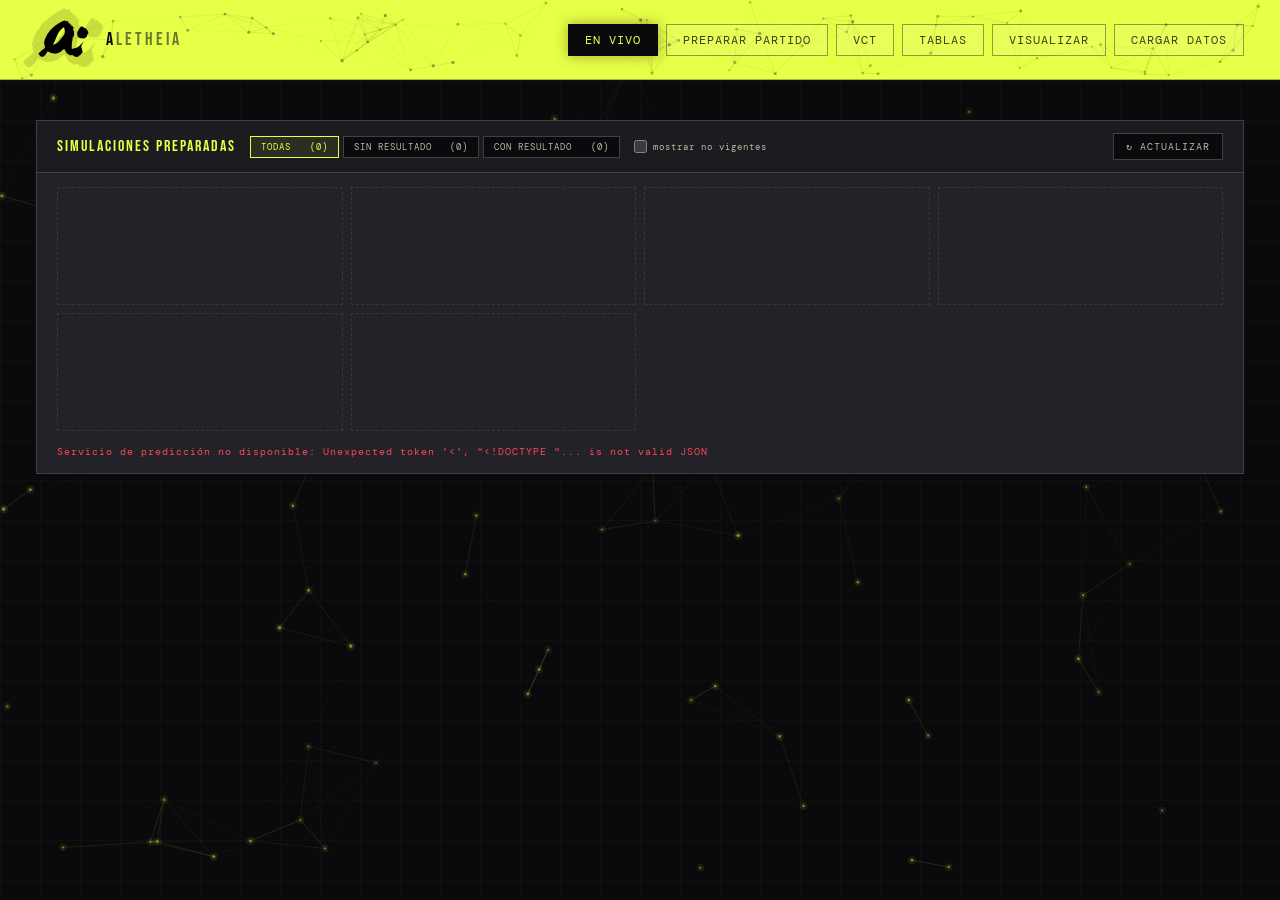
==== aletheia/index.html @ cfadaff1 "fix(ui): inversion de logos negros conserva tonos y watermark coherente - invert(1) hue-rotate(180de" ====
<!DOCTYPE html>
<html lang="es">

<head>
    <meta charset="UTF-8" />
    <meta name="viewport" content="width=device-width, initial-scale=1.0" />
    <title>ALETHEIA — En Vivo</title>
    <link rel="icon" type="image/svg+xml" href="../comun/ALETHEIA_ico.svg" />
    <link rel="preconnect" href="https://fonts.googleapis.com" />
    <link rel="preconnect" href="https://fonts.gstatic.com" crossorigin />
    <!-- Fuentes sin bloquear el render: se precargan y se aplican de forma
         asíncrona (media=print + onload). Hay fallback <noscript>. -->
    <link rel="preload" as="style"
        href="https://fonts.googleapis.com/css2?family=Bebas+Neue&family=DM+Mono:wght@300;400;500&display=swap" />
    <link rel="stylesheet" media="print" onload="this.media='all'"
        href="https://fonts.googleapis.com/css2?family=Bebas+Neue&family=DM+Mono:wght@300;400;500&display=swap" />
    <noscript>
        <link rel="stylesheet"
            href="https://fonts.googleapis.com/css2?family=Bebas+Neue&family=DM+Mono:wght@300;400;500&display=swap" />
    </noscript>
    <link rel="stylesheet" href="../comun/theme.min.css?v=00289f60" />
    <link rel="stylesheet" href="../header/header.min.css?v=85b76780" />
    <link rel="stylesheet" href="../comun/vct.min.css?v=fcfd86c5" />
    <link rel="stylesheet" href="style.min.css?v=c6a1589b" />
</head>

<body>
    <div class="bg-grid"></div>
    <div class="scanlines"></div>

    <div id="aeHeaderMount"></div>

    <main>

        <!-- ── LISTA DE SIMULACIONES PREPARADAS ── -->
        <section class="sim-browser">
            <div class="lb-head">
                <div class="lb-title">SIMULACIONES PREPARADAS</div>
                <div class="sim-filter" id="simFilter" role="group" aria-label="Filtrar por resultado real">
                    <button class="sim-filter-btn active" data-filtro="todas" data-label="TODAS"
                        title="Todas las simulaciones preparadas">TODAS <span class="sim-filter-count">(0)</span></button>
                    <button class="sim-filter-btn" data-filtro="pendiente" data-label="SIN RESULTADO"
                        title="Partidos que todavía no tienen resultado real en la DB">SIN RESULTADO <span class="sim-filter-count">(0)</span></button>
                    <button class="sim-filter-btn" data-filtro="resultado" data-label="CON RESULTADO"
                        title="Partidos ya jugados: se pueden revisar en COMPARACIÓN">CON RESULTADO <span class="sim-filter-count">(0)</span></button>
                </div>
                <label class="lb-stale-toggle">
                    <input type="checkbox" id="chkShowStale" /> mostrar no vigentes
                </label>
                <div class="mb-spacer"></div>
                <button class="btn-refresh" id="btnRefreshSims">↻ ACTUALIZAR</button>
            </div>
            <!-- Skeleton: reserva la altura de la lista antes del fetch (CLS). -->
            <div class="sim-list" id="simList" aria-busy="true">
                <div class="sim-item sim-skeleton"></div>
                <div class="sim-item sim-skeleton"></div>
                <div class="sim-item sim-skeleton"></div>
                <div class="sim-item sim-skeleton"></div>
                <div class="sim-item sim-skeleton"></div>
                <div class="sim-item sim-skeleton"></div>
            </div>
            <div class="live-status" id="simListStatus">Cargando simulaciones...</div>
        </section>

        <!-- ── DETALLE EN VIVO ── -->
        <section class="live-section" id="liveSection" style="display:none">
            <div class="sel-sim-head" id="selSimHead"></div>

            <div class="live-tabs">
                <button class="live-tab active" data-tab="mapa">MAPA / SERIE</button>
                <button class="live-tab" data-tab="comparacion">COMPARACIÓN</button>
            </div>

            <!-- Tab: mapa / serie (lee de la caché, sin simular) -->
            <div class="live-panel" id="panelMapa">
                <div class="mb-header">
                    <div class="mb-title-wrap">
                        <span class="mb-title">ARMAR SERIE</span>
                        <div class="fmt-btns" id="fmtBtns">
                            <button class="fmt-btn" data-fmt="1">BO1</button>
                            <button class="fmt-btn active" data-fmt="3">BO3</button>
                            <button class="fmt-btn" data-fmt="5">BO5</button>
                        </div>
                        <span class="mb-format" id="mbFormat">—</span>
                    </div>
                    <div class="mb-hint">
                        Elige el formato y toca los mapas para llenar los slots en orden. El último es el
                        <strong>DECIDER</strong>. El bando se elige por mapa. Luego pulsa
                        <strong>ARMAR SERIE</strong> y haz clic en cada mapa/slot para ver su análisis.
                        <br><strong>ESC</strong> = predicción por mapa/lado (la que se sirve; puede variar por mapa y lado) ·
                        <strong>MOTOR</strong> = P del motor Glicko (una sola por enfrentamiento, plana; decide la serie) ·
                        <strong>hist</strong> = análisis histórico del mapa.
                    </div>
                </div>
                <div class="map-quick-picker live-map-picker" id="liveMapPicker"></div>
                <div class="map-slots" id="serieSlots"></div>
                <div class="serie-actions">
                    <button class="btn-armar" id="btnArmarSerie">ARMAR SERIE</button>
                    <button class="btn-nav" id="btnDescargarAnalisis">DESCARGAR ANÁLISIS (.md)</button>
                    <span class="live-hint" id="serieNote"></span>
                </div>
                <div class="serie-layout">
                    <div class="serie-col serie-col-mapa">
                        <div class="live-controls">
                            <div class="live-ctl">
                                <span class="live-ctl-label">BANDO INICIAL <span id="liveTeamALabel"
                                        class="pm-team-a-label"></span></span>
                                <div class="live-side-toggle">
                                    <button class="qi-side-btn qi-atk-active" id="liveSideAtk">⚔ ATK</button>
                                    <button class="qi-side-btn" id="liveSideDef">🛡 DEF</button>
                                </div>
                            </div>
                            <div class="live-ctl">
                                <span class="live-ctl-label">MAPA (ANÁLISIS)</span>
                                <span class="live-hint">Haz clic en un mapa o en un slot</span>
                            </div>
                        </div>
                        <div class="live-detail-title" id="liveDetailTitle"></div>
                        <div class="live-cards" id="liveCards"></div>
                        <div class="scoreboard-block" id="liveScoreboard"></div>
                        <div class="economia-block" id="liveEconomia"></div>
                        <div class="live-status" id="liveStatus"></div>
                    </div>
                    <div class="serie-col serie-col-serie">
                        <div class="series-banner" id="seriesBanner"></div>
                    </div>
                </div>
            </div>

            <!-- Tab: comparación (predicho vs. real) -->
            <div class="live-panel" id="panelComparacion" style="display:none">
                <div class="cmp-serie-wrap" id="cmpSerie"></div>
                <div class="cmp-summary" id="cmpSummary"></div>
                <div class="cmp-table-wrap" id="cmpTableWrap"></div>
                <div class="live-status" id="cmpStatus"></div>
                <div class="scorecard-wrap" id="scorecardWrap"></div>
                <div class="cmp-tools">
                    <button class="btn-nav" id="btnScorecardAgregado">SCORECARD AGREGADO</button>
                    <button class="btn-nav" id="btnExportDataset">EXPORTAR DATASET</button>
                    <span class="live-hint" id="cmpToolsStatus"></span>
                </div>
                <div class="scorecard-wrap" id="scorecardAgregadoWrap"></div>
            </div>
        </section>

    </main>

    <script src="../header/header.min.js?v=91585dc7"></script>
    <script src="../header/header-nodes.min.js?v=f9bae8c1"></script>
    <script src="../comun/vct.min.js?v=9605d5c0"></script>
    <script src="script.min.js?v=d98bb249"></script>
</body>

</html>
---- comun/theme.min.css ----
:root{--bg:#0A0A0C;--panel:#222228;--panel-v:#1C2412;--g1:#4C5C2D;--g2:#788428;--g3:#B0C138;--accent:#E8FF47;--txt-2:#B8BCA8;--txt:#D4D4D8;--txt-1:#F4F2E6;--ok:var(--g3);--warn:var(--mid);--mid:#FB923C;--bad:#FF4757;--info:var(--txt-2);--agent:var(--txt-2);--surface:var(--panel);--surface2:color-mix(in srgb,var(--panel) 72%,var(--bg));--surface3:color-mix(in srgb,var(--panel) 60%,var(--bg));--panel-hover:color-mix(in srgb,var(--panel) 85%,var(--txt-2));--text:var(--txt);--text-dim:var(--txt-2);--dim:var(--txt-2);--title:var(--txt-1);--green:var(--ok);--orange:var(--mid);--red:var(--bad);--blue:var(--info);--purple:var(--agent);--accent2:var(--bad);--border:color-mix(in srgb,var(--panel) 80%,var(--txt-2));--border-soft:color-mix(in srgb,var(--panel) 90%,var(--txt-2));--border-strong:color-mix(in srgb,var(--panel) 55%,var(--txt-2));--card-grad:linear-gradient(180deg,var(--panel) 0%,color-mix(in srgb,var(--panel) 78%,var(--bg)) 100%);--hero-grad:linear-gradient(135deg,color-mix(in srgb,var(--panel) 86%,var(--bg)) 0%,var(--panel) 55%,var(--bg) 100%);--glow-accent:0 0 24px color-mix(in srgb,var(--accent) 18%,transparent);--shadow-card:0 10px 30px color-mix(in srgb,var(--bg) 55%,transparent);--mono:'DM Mono',monospace;--display:'Bebas Neue',sans-serif;--ae-header-h:80px;color-scheme:dark}.ae-nodes-bg{position:fixed;inset:0;z-index:0;display:block;width:100%;height:100%;pointer-events:none;opacity:.9;contain:strict;will-change:transform}html{scroll-behavior:smooth;background:var(--bg)}body{background:var(--bg);color:var(--txt)}main{position:relative;z-index:1}h1,h2,h3,h4,h5,h6{color:var(--txt-1)}a{color:var(--info)}::selection{background:color-mix(in srgb,var(--accent) 30%,transparent);color:var(--txt-1)}*{scrollbar-width:thin;scrollbar-color:var(--border) var(--bg)}*::-webkit-scrollbar{width:8px;height:8px}*::-webkit-scrollbar-track{background:var(--bg)}*::-webkit-scrollbar-thumb{background:var(--border);border:2px solid var(--bg);border-radius:8px}*::-webkit-scrollbar-thumb:hover{background:color-mix(in srgb,var(--panel) 55%,var(--txt-2))}:focus-visible{outline:2px solid var(--accent);outline-offset:2px}button:disabled,input:disabled,select:disabled,textarea:disabled,.btn-disabled{opacity:.45;cursor:not-allowed;filter:saturate(.5)}@media (prefers-reduced-motion:reduce){*,*::before,*::after{animation-duration:.01ms !important;animation-iteration-count:1 !important;transition-duration:.01ms !important;scroll-behavior:auto !important}}
---- header/header.min.css ----
.ae-header{position:sticky;top:0;z-index:100;display:flex;align-items:center;justify-content:space-between;gap:16px;padding:0 36px;height:var(--ae-header-h);overflow:hidden;isolation:isolate;border-bottom:1px solid color-mix(in srgb,var(--bg) 30%,transparent);background:var(--accent);color:var(--bg);font-family:var(--mono)}.ae-nodes{position:absolute;inset:0;z-index:0;display:block;width:100%;height:100%;pointer-events:none}.ae-header > *:not(.ae-nodes){position:relative;z-index:1}.ae-logo{display:inline-flex;align-items:center;gap:14px;font-family:var(--display);font-size:18px;letter-spacing:3px;color:var(--g1);text-decoration:none;white-space:nowrap;transition:color .2s,opacity .2s}.ae-logo:hover{color:var(--bg)}.ae-logo-mark{position:relative;display:inline-flex;align-items:center;justify-content:center;width:56px;height:56px;flex-shrink:0}.ae-logo-ghost{position:absolute;width:90px;height:90px;object-fit:contain;pointer-events:none;z-index:0;opacity:.13}.ae-logo-img{position:relative;z-index:1;width:56px;height:56px;object-fit:contain;filter:brightness(0);transition:filter .2s,transform .2s}.ae-logo:hover .ae-logo-img{filter:brightness(0) drop-shadow(0 0 10px color-mix(in srgb,var(--bg) 40%,transparent));transform:translateY(-1px) scale(1.04)}.ae-logo-word{color:color-mix(in srgb,var(--g1) 82%,var(--accent))}.ae-logo:hover .ae-logo-word{color:var(--bg)}.ae-logo-a{color:var(--bg)}.ae-logo:hover .ae-logo-a{color:var(--bg)}.ae-nav{display:flex;align-items:center;gap:8px;flex-wrap:wrap;justify-content:flex-end}.ae-btn{padding:7px 16px;border:1px solid color-mix(in srgb,var(--bg) 40%,transparent);color:color-mix(in srgb,var(--bg) 78%,transparent);background:color-mix(in srgb,var(--txt-1) 10%,transparent);text-decoration:none;font-family:inherit;font-size:12px;letter-spacing:1px;cursor:pointer;transition:border-color .2s,color .2s,background .2s,box-shadow .2s;white-space:nowrap}.ae-btn:hover{border-color:var(--bg);color:var(--bg);background:color-mix(in srgb,var(--txt-1) 35%,transparent)}.ae-btn:focus-visible{outline:2px solid var(--bg);outline-offset:2px}.ae-btn:active{transform:translateY(1px)}.ae-btn.active{border-color:var(--bg);color:var(--accent);background:var(--bg);box-shadow:0 0 14px color-mix(in srgb,var(--bg) 35%,transparent)}.ae-page-title{position:relative;z-index:2;text-align:center;font-family:var(--display);font-size:18px;letter-spacing:4px;color:var(--txt-2);padding:10px 16px;border-bottom:1px solid var(--border);background:color-mix(in srgb,var(--bg) 97%,transparent);transition:color .3s}.ae-page-title.active{color:var(--accent)}@media (max-width:1180px) and (min-width:821px){.ae-header{gap:10px;padding:0 20px}.ae-nav{gap:5px}.ae-btn{padding:5px 9px;font-size:10px;letter-spacing:.5px}}@media (max-width:820px){.ae-header{height:auto;min-height:var(--ae-header-h);flex-direction:column;align-items:flex-start;padding:12px 20px}.ae-logo-mark{width:44px;height:44px}.ae-logo-img{width:44px;height:44px}.ae-logo-ghost{width:84px;height:84px}.ae-nav{justify-content:flex-start}}
---- comun/vct.min.css ----
*,*::before,*::after{box-sizing:border-box;margin:0;padding:0}html{scroll-behavior:smooth}body{background:var(--bg);color:var(--text);font-family:var(--mono);font-size:12px;min-height:100vh;overflow-x:hidden}.v-bg{position:fixed;inset:0;z-index:0;pointer-events:none;background-image:radial-gradient(900px 340px at 50% -120px,color-mix(in srgb,var(--accent) 5%,transparent),transparent 70%),linear-gradient(color-mix(in srgb,var(--accent) 1.8%,transparent) 1px,transparent 1px),linear-gradient(90deg,color-mix(in srgb,var(--accent) 1.8%,transparent) 1px,transparent 1px);background-size:auto,40px 40px,40px 40px}.vct-tabs{position:sticky;top:var(--ae-header-h);z-index:90;display:flex;gap:2px;padding:0 32px;border-bottom:1px solid var(--border);background:color-mix(in srgb,var(--bg) 97%,transparent);backdrop-filter:blur(10px);overflow-x:auto;box-shadow:0 10px 30px color-mix(in srgb,var(--bg) 35%,transparent)}.vct-tabs a{padding:11px 18px;color:var(--dim);text-decoration:none;font-size:11px;letter-spacing:2px;border-bottom:2px solid transparent;white-space:nowrap;transition:all .2s}.vct-tabs a:hover{color:var(--text)}.vct-tabs a.active{color:var(--accent);border-bottom-color:var(--accent);text-shadow:var(--glow-accent)}main.v-main{position:relative;z-index:1;max-width:1360px;margin:0 auto;padding:30px 32px 90px}main.v-main.wide{max-width:1500px}.v-title{display:flex;align-items:baseline;gap:14px;flex-wrap:wrap;margin-bottom:20px;position:relative;padding-left:16px}.v-title::before{content:'';position:absolute;left:0;top:4px;bottom:4px;width:3px;background:var(--accent);box-shadow:var(--glow-accent)}.v-title h1{font-family:var(--display);font-size:36px;letter-spacing:4px;font-weight:400;line-height:1}.v-title .v-count{color:var(--dim);font-size:12px;letter-spacing:1px}.v-sub{font-size:10px;letter-spacing:2px;color:var(--dim);text-transform:uppercase;margin-bottom:8px}.v-sep{height:1px;background:var(--border);margin:26px 0 18px}.v-controls{display:flex;gap:8px;flex-wrap:wrap;align-items:center;margin-bottom:18px}.v-input,.v-select{padding:9px 13px;background:var(--card-grad);border:1px solid var(--border);color:var(--text);font-family:var(--mono);font-size:12px;outline:none;transition:border .2s,box-shadow .2s;max-width:280px}.v-select{cursor:pointer}.v-input:focus,.v-select:focus{border-color:color-mix(in srgb,var(--accent) 45%,transparent);box-shadow:0 0 0 3px color-mix(in srgb,var(--accent) 6%,transparent)}.v-input::placeholder{color:var(--dim)}.v-btn{display:inline-block;padding:8px 15px;background:var(--card-grad);border:1px solid var(--border);color:var(--dim);font-family:var(--mono);font-size:11px;letter-spacing:1px;cursor:pointer;text-decoration:none;transition:all .2s;white-space:nowrap}.v-btn:hover{border-color:color-mix(in srgb,var(--accent) 45%,transparent);color:var(--accent);box-shadow:0 0 0 3px color-mix(in srgb,var(--accent) 5%,transparent)}.v-btn.active{border-color:color-mix(in srgb,var(--accent) 50%,transparent);color:var(--accent);background:linear-gradient(180deg,color-mix(in srgb,var(--accent) 10%,transparent),color-mix(in srgb,var(--accent) 3%,transparent))}.v-btn.small{padding:5px 11px;font-size:10px}.v-spacer{flex:1}.v-panel{background:var(--card-grad);border:1px solid var(--border);padding:20px 22px;box-shadow:inset 0 1px 0 color-mix(in srgb,var(--txt-1) 3%,transparent)}.v-panel + .v-panel{margin-top:3px}.v-panel-title{font-family:var(--display);font-size:21px;letter-spacing:3px;color:var(--txt-1);margin-bottom:14px;display:flex;align-items:center;gap:10px;flex-wrap:wrap}.v-panel-title::before{content:'';width:3px;height:15px;background:var(--accent);box-shadow:var(--glow-accent);flex-shrink:0}.v-panel-title .v-hint{font-family:var(--mono);font-size:10px;letter-spacing:1px;color:var(--dim)}.v-day{display:flex;align-items:baseline;gap:12px;padding:16px 4px 9px 14px;border-bottom:1px solid var(--border);position:relative}.v-day::before{content:'';position:absolute;left:0;top:18px;bottom:10px;width:3px;background:var(--border)}.v-day.today::before{background:var(--accent);box-shadow:var(--glow-accent)}.v-day b{font-family:var(--display);font-size:21px;letter-spacing:3px;font-weight:400;color:var(--txt-1)}.v-day.today b{color:var(--accent)}.v-day span{color:var(--dim);font-size:11px;letter-spacing:1px}.v-match{display:grid;grid-template-columns:92px minmax(0,1fr) 122px 270px;gap:16px;align-items:center;padding:12px 16px;border-bottom:1px solid var(--border-soft);background:var(--panel);background:linear-gradient(90deg,color-mix(in srgb,var(--c,var(--panel)) 16%,var(--panel)) 0%,var(--panel) 48%,var(--panel) 52%,color-mix(in srgb,var(--c2,var(--panel)) 16%,var(--panel)) 100%);cursor:pointer;transition:background .15s,box-shadow .15s;position:relative}.v-match::before{content:'';position:absolute;left:0;top:0;bottom:0;width:2px;background:transparent;transition:background .15s,box-shadow .15s}.v-match:hover{background:linear-gradient(90deg,color-mix(in srgb,var(--c,var(--panel-hover)) 26%,var(--panel-hover)) 0%,var(--panel-hover) 48%,var(--panel-hover) 52%,color-mix(in srgb,var(--c2,var(--panel-hover)) 26%,var(--panel-hover)) 100%)}.v-match:hover::before{background:var(--accent);box-shadow:var(--glow-accent)}.v-match.alt{background:var(--bg)}.v-match.no-link{cursor:default}.v-match-when{display:flex;flex-direction:column;gap:2px;color:var(--dim);font-size:10px;letter-spacing:1px}.v-match-when b{color:var(--text);font-size:12px;font-weight:500}.v-match-teams{display:flex;flex-direction:column;gap:6px;min-width:0}.v-mt{display:grid;grid-template-columns:42px minmax(0,1fr) 42px;gap:11px;align-items:center;color:var(--dim);transition:color .15s}.v-mt.win{color:var(--txt-1)}.v-mt.win .v-mt-name{font-weight:500}.v-mt-score{font-family:var(--display);font-size:22px;letter-spacing:1px;text-align:right;color:var(--dim)}.v-mt.win .v-mt-score{color:var(--accent);text-shadow:var(--glow-accent)}.v-mt-name{overflow:hidden;text-overflow:ellipsis;white-space:nowrap;font-size:12.5px}.v-lozenge{position:relative;width:42px;height:42px;display:inline-flex;align-items:center;justify-content:center;font-size:12px;font-weight:700;letter-spacing:.5px;color:var(--text);background:radial-gradient(circle at 50% 38%,color-mix(in srgb,var(--txt-1) 7%,transparent),transparent 72%);flex-shrink:0}.v-lozenge.md{width:60px;height:60px;font-size:18px;letter-spacing:1px}.v-lozenge.big{width:104px;height:104px;font-size:30px;letter-spacing:1px}.v-lozenge-fg{position:absolute;inset:4%;width:92%;height:92%;object-fit:contain;z-index:1}.v-elogo-fg{filter:none}.v-lozenge.has-img{background:transparent}.v-lozenge.has-img .v-lozenge-txt{display:none}.v-lozenge.on-light{background:none}.v-lozenge.on-light .v-lozenge-fg{filter:invert(1) hue-rotate(180deg)}.v-lozenge.on-light .v-lozenge-txt{color:var(--txt-1)}.v-lozenge-txt{position:relative;z-index:1}.v-elogo{position:relative;width:64px;height:64px;display:inline-flex;align-items:center;justify-content:center;font-family:var(--display);font-size:24px;letter-spacing:1px;color:var(--text);background:radial-gradient(circle at 50% 38%,color-mix(in srgb,var(--txt-1) 7%,transparent),transparent 72%);flex-shrink:0}.v-elogo.big{width:116px;height:116px;font-size:42px}.v-elogo-fg{position:absolute;inset:3%;width:94%;height:94%;object-fit:contain;z-index:1}.v-elogo.has-img{background:transparent}.v-elogo.has-img .v-elogo-txt{display:none}.v-elogo.on-light{background:none}.v-elogo.on-light .v-elogo-fg{filter:invert(1) hue-rotate(180deg)}.v-elogo.on-light .v-elogo-txt{color:var(--txt-1)}.v-elogo-txt{position:relative;z-index:1}.v-avatar{position:relative;overflow:hidden;width:56px;height:56px;display:flex;align-items:center;justify-content:center;background:radial-gradient(circle at 50% 25%,color-mix(in srgb,var(--txt-1) 6%,transparent),transparent 75%);font-family:var(--display);font-size:20px;letter-spacing:1px;color:var(--accent);flex-shrink:0}.v-avatar.sm{width:36px;height:36px;font-size:13px}.v-avatar.big{width:148px;height:148px;font-size:48px}.v-avatar-fg{position:absolute;inset:0;width:100%;height:100%;object-fit:contain;z-index:1}.v-avatar.has-img .v-avatar-txt{display:none}.v-avatar-txt{position:relative;z-index:1}.v-agent-icon{width:34px;height:44px;object-fit:contain;background:radial-gradient(circle at 50% 25%,var(--panel),var(--panel) 80%);border:1px solid var(--border);vertical-align:middle}.v-agent-cell{display:inline-flex;align-items:center;gap:8px}.v-map-icon{width:40px;height:23px;object-fit:cover;border:1px solid var(--border);vertical-align:middle}.v-map-icon.big{width:96px;height:54px;border-color:var(--border)}.v-match-status{font-size:10px;letter-spacing:1px;color:var(--dim)}.v-pill{display:inline-block;padding:3px 10px;border:1px solid var(--border);color:var(--dim);font-size:10px;letter-spacing:1px;white-space:nowrap;background:color-mix(in srgb,var(--txt-1) 1.5%,transparent)}.v-pill.done{color:var(--green);border-color:color-mix(in srgb,var(--ok) 30%,transparent);background:color-mix(in srgb,var(--ok) 6%,transparent)}.v-pill.live{color:var(--accent2);border-color:color-mix(in srgb,var(--bad) 40%,transparent);background:color-mix(in srgb,var(--bad) 8%,transparent);box-shadow:0 0 14px color-mix(in srgb,var(--bad) 15%,transparent)}.v-pill.next{color:var(--accent);border-color:color-mix(in srgb,var(--accent) 30%,transparent);background:color-mix(in srgb,var(--accent) 6%,transparent)}.v-pill.soon{color:var(--orange);border-color:color-mix(in srgb,var(--warn) 35%,transparent);background:color-mix(in srgb,var(--warn) 7%,transparent)}.v-match-meta{display:flex;flex-direction:column;gap:4px;text-align:right;min-width:0}.v-event-link{color:var(--blue);text-decoration:none;font-size:11px;overflow:hidden;text-overflow:ellipsis;white-space:nowrap}.v-event-link:hover{text-decoration:underline}.v-match-meta .v-phase{color:var(--dim);font-size:10px;overflow:hidden;text-overflow:ellipsis;white-space:nowrap}.v-banner{position:relative;overflow:hidden;display:flex;align-items:center;gap:22px;flex-wrap:wrap;background:var(--hero-grad);border:1px solid var(--border);border-left:3px solid var(--c,var(--accent));padding:24px 28px;box-shadow:inset 0 1px 0 color-mix(in srgb,var(--txt-1) 4%,transparent),var(--shadow-card)}.v-banner::before{content:'';position:absolute;inset:0;pointer-events:none;background:radial-gradient(560px 220px at 8% 0%,color-mix(in srgb,var(--accent) 5.5%,transparent),transparent 65%)}.v-banner.vs{background:var(--hero-grad);background:linear-gradient(90deg,color-mix(in srgb,var(--ce,var(--c,var(--panel))) 22%,var(--bg)) 0%,color-mix(in srgb,var(--c,var(--panel)) 20%,var(--bg)) 50%,color-mix(in srgb,var(--c2,var(--panel)) 22%,var(--bg)) 100%)}.v-banner::after{content:'';position:absolute;inset:0;pointer-events:none;background-image:var(--wm-a,none),var(--wm-b,none);background-position:left -34px center,right -34px center;background-size:300px auto,300px auto;background-repeat:no-repeat;opacity:.07;filter:saturate(0)}.v-banner.vs::after{background-image:var(--wm-e,none),var(--wm-a,none),var(--wm-b,none);background-position:left -34px center,center center,right -34px center;background-size:300px auto,300px auto,300px auto}.v-banner.wm-inv-a::after,.v-banner.wm-inv-b::after,.v-banner.wm-inv-e::after{filter:saturate(0) invert(1)}.v-banner > *{position:relative;z-index:1}.v-banner-main{flex:1;min-width:260px}.v-banner h1{font-family:var(--display);font-size:36px;letter-spacing:3px;font-weight:400;line-height:1.05}.v-banner .v-meta{color:var(--dim);font-size:11px;margin-top:8px;display:flex;gap:16px;flex-wrap:wrap;align-items:center}.v-banner .v-meta a{color:var(--blue);text-decoration:none}.v-banner .v-meta a:hover{text-decoration:underline}.v-vs{display:flex;align-items:center;gap:20px;flex-wrap:wrap}.v-vs-team{display:flex;align-items:center;gap:13px;color:var(--dim);text-decoration:none;min-width:190px}.v-vs-team:hover .v-team-name{color:var(--accent)}.v-vs-team.away{flex-direction:row-reverse;text-align:right}.v-team-name{font-family:var(--display);font-size:15px;letter-spacing:1px;color:var(--txt-2);transition:color .2s}.v-vs-team.lost .v-team-name{color:var(--dim)}.v-vs-score{font-family:var(--display);font-size:48px;letter-spacing:2px;color:var(--accent);white-space:nowrap;text-shadow:var(--glow-accent)}.v-vs-score small{font-size:22px;color:var(--dim);text-shadow:none}.v-veto{display:flex;gap:6px;flex-wrap:wrap}.v-veto-item{display:flex;flex-direction:column;gap:3px;padding:8px 13px;border:1px solid var(--border);background:var(--card-grad);font-size:11px;position:relative;min-width:96px;transition:border-color .15s}.v-veto-item:hover{border-color:color-mix(in srgb,var(--txt-2) 55%,transparent)}.v-veto-item small{font-size:9px;letter-spacing:1px;color:var(--dim)}.v-veto-item.pick-a{border-bottom:2px solid var(--green)}.v-veto-item.pick-b{border-bottom:2px solid var(--blue)}.v-veto-item.ban{opacity:.5}.v-veto-item.ban .v-veto-map{text-decoration:line-through}.v-veto-item.decider{border-bottom:2px solid var(--accent)}.v-tabs{display:flex;gap:2px;border-bottom:1px solid var(--border);margin-bottom:20px;overflow-x:auto}.v-tabs button,.v-tabs a{padding:10px 18px;background:transparent;border:none;border-bottom:2px solid transparent;color:var(--dim);font-family:var(--mono);font-size:11px;letter-spacing:2px;cursor:pointer;text-decoration:none;white-space:nowrap;transition:all .2s}.v-tabs button:hover,.v-tabs a:hover{color:var(--text)}.v-tabs button.active,.v-tabs a.active{color:var(--accent);border-bottom-color:var(--accent);background:linear-gradient(180deg,transparent,color-mix(in srgb,var(--accent) 5%,transparent));text-shadow:var(--glow-accent)}.v-tab-panel{display:none;animation:vFade .22s ease}.v-tab-panel.active{display:block}.v-tab-panel + .v-tab-panel{margin-top:0}@keyframes vFade{from{opacity:0;transform:translateY(5px)}to{opacity:1;transform:none}}.v-map-tabs{display:flex;gap:3px;flex-wrap:wrap;margin-bottom:3px}.v-map-btn{display:flex;align-items:center;gap:10px;padding:10px 16px;background:var(--card-grad);border:1px solid var(--border);border-bottom:none;color:var(--dim);font-family:var(--mono);font-size:11px;cursor:pointer;transition:all .2s}.v-map-btn:hover{color:var(--text)}.v-map-btn.active{background:var(--surface3);color:var(--accent);border-color:color-mix(in srgb,var(--accent) 55%,transparent);box-shadow:inset 0 2px 0 var(--accent)}.v-map-btn .v-map-score{font-family:var(--display);font-size:17px;color:var(--text)}.v-map-head{display:flex;align-items:center;gap:18px;flex-wrap:wrap;padding:16px 22px;background:var(--hero-grad);border:1px solid var(--border);border-bottom:none}.v-map-head h2{font-family:var(--display);font-size:30px;letter-spacing:3px;font-weight:400}.v-map-head .v-info{color:var(--dim);font-size:11px;display:flex;gap:16px;flex-wrap:wrap}.v-map-head .v-info b{color:var(--text);font-weight:500}.v-rounds{display:flex;gap:3px;flex-wrap:wrap;padding:14px 22px;background:var(--surface);border:1px solid var(--border);border-bottom:none}.v-round{min-width:17px;height:17px;padding:0 3px;display:inline-flex;align-items:center;justify-content:center;font-size:8px;color:var(--bg);cursor:default;transition:transform .1s}.v-round:hover{transform:translateY(-2px)}.v-round.a{background:var(--green)}.v-round.b{background:var(--accent2)}.v-round.ot{outline:1px solid var(--accent);outline-offset:1px}.v-board{border:1px solid var(--border);background:var(--card-grad);box-shadow:inset 0 1px 0 color-mix(in srgb,var(--txt-1) 3%,transparent)}.v-board + .v-board{margin-top:3px}.v-board-head{display:flex;align-items:center;gap:12px;padding:10px 16px;background:linear-gradient(180deg,var(--panel-hover),var(--panel));border-bottom:1px solid var(--border)}.v-board-head .v-board-team{font-family:var(--display);font-size:22px;letter-spacing:2px}.v-board-head .v-board-score{font-family:var(--display);font-size:22px;margin-left:auto;color:var(--accent);text-shadow:var(--glow-accent)}.v-board-head .v-board-side{font-size:10px;letter-spacing:1px;color:var(--dim)}.v-table{width:100%;border-collapse:collapse}.v-table th{padding:8px 11px;text-align:left;font-size:9px;letter-spacing:1.5px;color:var(--dim);white-space:nowrap;border-bottom:1px solid var(--border);background:var(--surface2);font-weight:400}.v-table td{padding:8px 11px;font-size:11.5px;white-space:nowrap;border-bottom:1px solid var(--border-soft);color:var(--text)}.v-table tbody tr:last-child td{border-bottom:none}.v-table tbody tr{transition:background .12s}.v-table tbody tr:hover td{background:var(--surface2)}.v-table .num{text-align:right}.v-table .muted{color:var(--dim)}.v-table a{color:var(--text);text-decoration:none}.v-table a:hover{color:var(--accent)}.v-pl{display:inline-flex;align-items:center;gap:8px}.v-pl-flag{font-size:12px}.v-agent-chip{display:inline-block;padding:2px 9px;background:color-mix(in srgb,var(--agent) 10%,transparent);border:1px solid color-mix(in srgb,var(--agent) 28%,transparent);color:var(--purple);font-size:10px;letter-spacing:.5px;text-transform:capitalize}.v-val-high{color:var(--green)}.v-val-mid{color:var(--orange)}.v-val-low{color:var(--accent2)}.v-val-accent{color:var(--accent)}.v-econ{display:grid;grid-template-columns:1fr 1fr;gap:3px}.v-econ-team{background:var(--card-grad);border:1px solid var(--border);padding:16px 20px;box-shadow:inset 0 1px 0 color-mix(in srgb,var(--txt-1) 3%,transparent)}.v-econ-team .v-econ-name{font-family:var(--display);font-size:19px;letter-spacing:2px;margin-bottom:12px;color:var(--txt-1)}.v-econ-row{display:grid;grid-template-columns:82px 1fr 58px;gap:10px;align-items:center;margin-bottom:7px;font-size:10.5px}.v-econ-row .label{color:var(--dim);letter-spacing:1px}.v-econ-row .val{text-align:right}.v-bar{height:4px;background:var(--border);position:relative;overflow:hidden}.v-bar > i{display:block;height:100%;background:var(--accent);box-shadow:0 0 8px color-mix(in srgb,var(--accent) 35%,transparent)}.v-bar.green > i{background:var(--green);box-shadow:0 0 8px color-mix(in srgb,var(--ok) 35%,transparent)}.v-bar.blue > i{background:var(--blue);box-shadow:0 0 8px color-mix(in srgb,var(--info) 35%,transparent)}.v-bar.red > i{background:var(--accent2);box-shadow:0 0 8px color-mix(in srgb,var(--bad) 35%,transparent)}.v-bar.purple > i{background:var(--purple);box-shadow:0 0 8px color-mix(in srgb,var(--agent) 35%,transparent)}.v-grid{display:grid;grid-template-columns:repeat(auto-fill,minmax(270px,1fr));gap:3px}.v-card{display:block;background:var(--card-grad);background:linear-gradient(160deg,color-mix(in srgb,var(--c,var(--panel)) 16%,var(--panel)) 0%,var(--panel) 62%);border:1px solid var(--border);padding:18px 20px;color:var(--text);text-decoration:none;transition:transform .18s,border-color .18s,box-shadow .18s,background .18s;position:relative;overflow:hidden;box-shadow:inset 0 1px 0 color-mix(in srgb,var(--txt-1) 3%,transparent)}.v-card::before{content:'';position:absolute;left:0;top:0;bottom:0;width:3px;background:linear-gradient(180deg,var(--c,var(--border)),transparent 85%);transition:background .2s}.v-card:hover::before{background:linear-gradient(180deg,var(--c,var(--accent)),transparent 85%)}.v-card:hover{background:linear-gradient(160deg,color-mix(in srgb,var(--c,var(--panel-hover)) 26%,var(--panel-hover)) 0%,var(--panel-hover) 62%);border-color:color-mix(in srgb,var(--accent) 30%,transparent);transform:translateY(-2px);box-shadow:var(--shadow-card),0 0 0 1px color-mix(in srgb,var(--accent) 8%,transparent)}.v-card-top{display:flex;align-items:center;gap:12px;margin-bottom:10px}.v-card h3{font-family:var(--display);font-size:22px;letter-spacing:2px;font-weight:400;overflow:hidden;text-overflow:ellipsis;white-space:nowrap}.v-card .v-card-sub{color:var(--dim);font-size:10px;letter-spacing:1px}.v-card-row{display:flex;justify-content:space-between;font-size:11px;margin-bottom:5px}.v-card-row .label{color:var(--dim)}.v-card .v-bar{margin-top:12px}.v-roster{display:grid;grid-template-columns:repeat(auto-fill,minmax(210px,1fr));gap:3px}.v-player-card{display:flex;gap:13px;align-items:center;background:var(--card-grad);border:1px solid var(--border);padding:13px 15px;text-decoration:none;color:var(--text);transition:all .18s;box-shadow:inset 0 1px 0 color-mix(in srgb,var(--txt-1) 3%,transparent)}.v-player-card:hover{border-color:color-mix(in srgb,var(--accent) 35%,transparent);transform:translateY(-2px);box-shadow:var(--shadow-card)}.v-player-card .nick{font-size:13px}.v-player-card .real{color:var(--dim);font-size:10px}.v-stats{display:grid;grid-template-columns:repeat(auto-fit,minmax(130px,1fr));gap:3px;margin-bottom:20px}.v-stat{background:var(--card-grad);border:1px solid var(--border);padding:14px 16px;box-shadow:inset 0 1px 0 color-mix(in srgb,var(--txt-1) 3%,transparent);transition:border-color .18s}.v-stat:hover{border-color:color-mix(in srgb,var(--txt-2) 55%,transparent)}.v-stat .label{font-size:9px;letter-spacing:2px;color:var(--dim);display:block;margin-bottom:7px}.v-stat .value{font-family:var(--display);font-size:30px;letter-spacing:1px;color:var(--txt-1)}.v-stat .value small{font-size:14px;color:var(--dim)}.v-chips{display:flex;gap:6px;flex-wrap:wrap;margin-bottom:16px}.v-chip{padding:6px 13px;border:1px solid var(--border);color:var(--dim);font-size:10px;letter-spacing:1px;cursor:pointer;background:var(--card-grad);font-family:var(--mono);transition:all .15s}.v-chip:hover{color:var(--txt-1);border-color:color-mix(in srgb,var(--txt-2) 55%,transparent)}.v-chip.active{color:var(--accent);border-color:color-mix(in srgb,var(--accent) 40%,transparent);background:linear-gradient(180deg,color-mix(in srgb,var(--accent) 10%,transparent),color-mix(in srgb,var(--accent) 3%,transparent));box-shadow:0 0 14px color-mix(in srgb,var(--accent) 8%,transparent)}.v-tx{display:inline-block;padding:2px 8px;font-size:9px;letter-spacing:1px;border:1px solid}.v-tx.JOIN{color:var(--green);border-color:color-mix(in srgb,var(--ok) 35%,transparent)}.v-tx.LEAVE{color:var(--accent2);border-color:color-mix(in srgb,var(--bad) 35%,transparent)}.v-tx.INACTIVE{color:var(--dim);border-color:var(--border)}.v-empty{padding:44px 20px;text-align:center;color:var(--dim);font-size:11px;letter-spacing:1px;border:1px dashed var(--border);background:var(--surface)}.v-loading{position:fixed;inset:0;z-index:999;background:color-mix(in srgb,var(--bg) 88%,transparent);backdrop-filter:blur(4px);display:flex;flex-direction:column;align-items:center;justify-content:center;gap:14px}.v-loading.hidden{display:none}.v-spinner{width:36px;height:36px;border:2px solid var(--border);border-top-color:var(--accent);border-radius:50%;animation:vSpin .7s linear infinite}@keyframes vSpin{to{transform:rotate(360deg)}}.v-loading .txt{font-size:10px;letter-spacing:2px;color:var(--dim)}.v-pager{display:flex;gap:8px;align-items:center;justify-content:center;margin-top:18px}.v-pager .v-page-info{color:var(--dim);font-size:11px;padding:0 8px}.v-back{display:inline-block;margin-bottom:16px;color:var(--dim);text-decoration:none;font-size:11px;letter-spacing:1px;transition:color .15s,transform .15s}.v-back:hover{color:var(--accent);transform:translateX(-2px)}@media (max-width:1100px){.v-match{grid-template-columns:76px minmax(0,1fr) 230px}.v-match-status{display:none}}@media (max-width:820px){.vct-tabs{position:static;padding:0 14px}main.v-main{padding:18px 14px 70px}.v-match{grid-template-columns:62px minmax(0,1fr)}.v-match-meta{display:none}.v-banner{padding:18px}.v-banner h1{font-size:27px}.v-vs{width:100%;justify-content:center}.v-vs-team{min-width:0;flex:1}.v-vs-score{font-size:38px}.v-team-name{font-size:13px}.v-lozenge.big{width:80px;height:80px;font-size:22px}.v-avatar.big{width:110px;height:110px;font-size:38px}.v-econ{grid-template-columns:1fr}.v-tabs{margin-left:-14px;margin-right:-14px;padding-left:14px}.v-banner::after{background-size:190px auto,190px auto}.v-banner.vs::after{background-size:170px auto,170px auto,170px auto}}
---- aletheia/style.min.css ----
*,*::before,*::after{box-sizing:border-box;margin:0;padding:0}html,body{min-height:100vh;overflow-x:hidden}body{background:var(--bg);color:var(--text);font-family:var(--mono);font-size:12px}.bg-grid{position:fixed;inset:0;z-index:0;pointer-events:none;background-image:linear-gradient(color-mix(in srgb,var(--accent) 2.5%,transparent) 1px,transparent 1px),linear-gradient(90deg,color-mix(in srgb,var(--accent) 2.5%,transparent) 1px,transparent 1px);background-size:40px 40px}.scanlines{position:fixed;inset:0;z-index:0;pointer-events:none;background:repeating-linear-gradient(0deg,transparent,transparent 2px,color-mix(in srgb,var(--bg) 6%,transparent) 2px,color-mix(in srgb,var(--bg) 6%,transparent) 4px)}header{position:sticky;top:0;z-index:100;display:flex;align-items:center;justify-content:space-between;padding:0 36px;height:56px;border-bottom:1px solid var(--border);background:color-mix(in srgb,var(--bg) 96%,transparent);backdrop-filter:blur(12px)}.logo{font-family:var(--display);font-size:24px;letter-spacing:4px}.logo-a{color:var(--accent)}.header-title{font-family:var(--display);font-size:20px;letter-spacing:4px;display:flex;align-items:center;gap:12px}.header-badge{font-family:var(--mono);font-size:10px;letter-spacing:2px;color:var(--accent);border:1px solid color-mix(in srgb,var(--accent) 30%,transparent);background:color-mix(in srgb,var(--accent) 7%,transparent);padding:2px 8px}.btn-nav{padding:5px 14px;border:1px solid var(--border);color:var(--dim);text-decoration:none;font-size:11px;letter-spacing:1px;transition:all .2s}.btn-nav:hover{border-color:var(--accent);color:var(--accent)}main{position:relative;z-index:1;max-width:1300px;margin:0 auto;padding:40px 36px 80px}.selector-section{display:grid;grid-template-columns:1fr 200px 1fr;gap:0;margin-bottom:40px;border:1px solid var(--border);background:var(--surface)}.team-panel{padding:24px;display:flex;flex-direction:column;gap:12px}.team-panel:first-child{border-right:1px solid var(--border)}.team-panel:last-child{border-left:1px solid var(--border)}.team-panel-label{font-size:10px;letter-spacing:3px;color:var(--dim);border-bottom:1px solid var(--border);padding-bottom:8px}.selected-team{height:52px;display:flex;align-items:center;border:1px solid var(--border);padding:0 16px;font-family:var(--display);font-size:24px;letter-spacing:3px;transition:all .25s;background:var(--bg);overflow:hidden}.selected-team span{white-space:nowrap;overflow:hidden;text-overflow:ellipsis}.selected-team.has-team{border-color:var(--accent);color:var(--accent);box-shadow:0 0 20px color-mix(in srgb,var(--accent) 8%,transparent)}.sel-placeholder{color:var(--dim);font-family:var(--mono);font-size:12px;letter-spacing:1px}.team-search{padding:7px 12px;background:var(--bg);border:1px solid var(--border);color:var(--text);font-family:var(--mono);font-size:11px;outline:none;transition:border .2s;width:100%}.team-search:focus{border-color:var(--accent);box-shadow:0 0 0 3px color-mix(in srgb,var(--accent) 8%,transparent)}.team-grid{display:grid;grid-template-columns:repeat(3,1fr);gap:6px;max-height:220px;overflow-y:auto}.team-card{padding:8px 10px;border:1px solid var(--border);background:var(--bg);cursor:pointer;transition:all .15s}.team-card:hover{border-color:var(--accent);background:color-mix(in srgb,var(--accent) 4%,transparent)}.team-card.selected-a{border-color:var(--accent);background:color-mix(in srgb,var(--accent) 8%,transparent)}.team-card.selected-b{border-color:var(--blue);background:color-mix(in srgb,var(--info) 8%,transparent)}.team-card.disabled{opacity:.3;pointer-events:none}.tc-abbrev{font-family:var(--display);font-size:14px;letter-spacing:2px;line-height:1.15;word-break:break-word;color:var(--txt-1)}.tc-maps{font-size:9px;color:var(--dim);margin-top:2px}.vs-column{display:flex;flex-direction:column;align-items:center;justify-content:center;gap:16px;padding:24px 16px}.vs-text{font-family:var(--display);font-size:36px;letter-spacing:4px;color:var(--dim)}.sim-label{font-size:9px;letter-spacing:2px;color:var(--dim);margin-bottom:6px;text-align:center}.sim-btns{display:flex;flex-wrap:wrap;gap:4px;justify-content:center}.sim-btn{padding:4px 8px;border:1px solid var(--border);background:var(--bg);color:var(--dim);font-family:var(--mono);font-size:10px;cursor:pointer;transition:all .15s}.sim-btn.active,.sim-btn:hover{border-color:var(--accent);color:var(--accent)}.btn-predict{width:100%;padding:10px 0;border:1px solid var(--border);background:var(--bg);color:var(--dim);font-family:var(--display);font-size:18px;letter-spacing:3px;cursor:pointer;transition:all .2s;display:flex;align-items:center;justify-content:center;gap:8px}.btn-predict-icon{font-size:14px}.btn-predict.ready{border-color:var(--accent);color:var(--accent);box-shadow:0 0 20px color-mix(in srgb,var(--accent) 10%,transparent)}.btn-predict.ready:hover{background:color-mix(in srgb,var(--accent) 8%,transparent)}.btn-predict:disabled{opacity:.5;cursor:not-allowed}.h2h-badge{text-align:center;font-size:10px;line-height:1.6;color:var(--dim);border:1px solid var(--border);padding:6px 10px;width:100%}.mode-toggle{display:grid;grid-template-columns:1fr 1fr;gap:8px;margin-bottom:32px}.mode-btn{padding:12px;border:1px solid var(--border);background:var(--surface);color:var(--dim);font-family:var(--mono);font-size:11px;letter-spacing:2px;cursor:pointer;transition:all .2s;display:flex;align-items:center;justify-content:center;gap:8px}.mode-btn.active,.mode-btn:hover{border-color:var(--accent);color:var(--accent);background:color-mix(in srgb,var(--accent) 4%,transparent)}.mode-icon{font-size:14px}.match-builder{border:1px solid var(--border);background:var(--surface);margin-bottom:32px}.mb-header{padding:20px 24px;border-bottom:1px solid var(--border)}.mb-title-wrap{display:flex;align-items:center;gap:16px;margin-bottom:8px}.mb-title{font-family:var(--display);font-size:18px;letter-spacing:3px;color:var(--txt-1)}.mb-format{font-family:var(--display);font-size:18px;color:var(--accent);letter-spacing:2px}.fmt-btns{display:flex;gap:4px}.fmt-btn{padding:4px 12px;border:1px solid var(--border);background:var(--bg);color:var(--dim);font-family:var(--display);font-size:13px;letter-spacing:2px;cursor:pointer;transition:all .15s}.fmt-btn:hover{border-color:var(--accent);color:var(--text)}.fmt-btn.active{border-color:var(--accent);color:var(--accent);background:color-mix(in srgb,var(--accent) 8%,transparent)}.cache-badge{font-size:9px;letter-spacing:1px;color:var(--dim)}.cache-badge.ok{color:var(--green);border:1px solid color-mix(in srgb,var(--ok) 40%,transparent);padding:2px 8px}.cache-badge.partial{color:var(--orange);border:1px solid var(--orange);padding:2px 8px}.cache-badge.warn{color:var(--red);border:1px solid color-mix(in srgb,var(--bad) 40%,transparent);padding:2px 8px}.map-queue-item.qi-empty{border-style:dashed;opacity:.7}.qi-empty-txt{font-size:11px;color:var(--dim);letter-spacing:1px}.qi-pred{display:flex;align-items:center;gap:8px;margin-left:10px;padding-left:10px;border-left:1px solid var(--border);font-family:var(--display);font-size:14px;letter-spacing:1px}.qi-pred-a{color:var(--accent)}.qi-pred-b{color:var(--blue)}.qi-pred-ot{font-family:var(--mono);font-size:9px;color:var(--orange);letter-spacing:0}.qi-pred-tag{font-family:var(--mono);font-size:8px;color:var(--dim);letter-spacing:1px}.qi-pred-hist{font-family:var(--mono);font-size:9px;color:var(--dim);letter-spacing:0}.qi-pred-esc{font-family:var(--mono);font-size:9px;color:var(--txt-2);letter-spacing:0}.qi-pred-none{margin-left:10px;font-size:9px;color:var(--dim);letter-spacing:1px}.mb-hint{font-size:10px;color:var(--dim);letter-spacing:1px;line-height:1.6}.hint-a{color:var(--accent)}.map-slots{padding:20px 24px;display:flex;flex-direction:column;gap:16px}.map-quick-picker{display:grid;grid-template-columns:repeat(6,1fr);gap:8px}.mqp-tile{aspect-ratio:16/9;border:1px solid var(--border);background:var(--bg);cursor:pointer;overflow:hidden;position:relative;transition:all .15s;display:flex;flex-direction:column;align-items:center;justify-content:flex-end;padding-bottom:6px}.mqp-tile:hover:not(:disabled){border-color:var(--accent)}.mqp-tile.mqp-used{border-color:var(--accent);opacity:.5;cursor:not-allowed}.mqp-tile.mqp-full{opacity:.25;cursor:not-allowed}.mqp-img{position:absolute;inset:0;width:100%;height:100%;object-fit:cover;opacity:.5}.mqp-name{position:relative;font-family:var(--display);font-size:11px;letter-spacing:1px;color:var(--txt-1);z-index:1;text-shadow:0 1px 4px var(--bg)}.map-queue{display:flex;flex-direction:column;gap:8px}.map-queue-item{display:flex;align-items:center;gap:16px;padding:12px 16px;border:1px solid var(--border);background:var(--bg)}.map-queue-item.qi-decider-row{border-color:var(--orange)}.qi-left{display:flex;align-items:center;gap:10px;flex:1}.qi-num{font-family:var(--display);font-size:18px;color:var(--dim);width:24px}.qi-map-img{width:48px;height:27px;object-fit:cover;border:1px solid var(--border)}.qi-mapname{font-family:var(--display);font-size:14px;letter-spacing:2px;color:var(--txt-1)}.qi-decider-badge{font-size:9px;color:var(--orange);border:1px solid var(--orange);padding:1px 6px;letter-spacing:1px}.qi-side-group{display:flex;align-items:center;gap:8px}.qi-side-label{font-size:10px;color:var(--dim);letter-spacing:1px}.qi-side-btn{padding:4px 10px;border:1px solid var(--border);background:var(--bg);color:var(--dim);font-family:var(--mono);font-size:10px;cursor:pointer;transition:all .15s}.qi-atk-active{border-color:var(--accent);color:var(--accent);background:color-mix(in srgb,var(--accent) 8%,transparent)}.qi-def-active{border-color:var(--blue);color:var(--blue);background:color-mix(in srgb,var(--info) 8%,transparent)}.qi-remove{padding:4px 8px;border:1px solid var(--border);background:transparent;color:var(--dim);font-size:11px;cursor:pointer;transition:all .15s;margin-left:auto}.qi-remove:hover{border-color:var(--red);color:var(--red)}.mb-actions{display:flex;align-items:center;padding:16px 24px;border-top:1px solid var(--border);gap:12px;flex-wrap:wrap}.mb-spacer{flex:1}.btn-add-map{padding:7px 14px;border:1px solid var(--border);background:var(--bg);color:var(--dim);font-family:var(--mono);font-size:11px;cursor:pointer;transition:all .15s}.btn-add-map:hover{border-color:var(--red);color:var(--red)}.btn-sim-partido{padding:10px 24px;border:1px solid var(--border);background:var(--bg);color:var(--dim);font-family:var(--display);font-size:16px;letter-spacing:3px;cursor:pointer;transition:all .2s;display:flex;align-items:center;gap:10px}.btn-sim-partido.ready{border-color:var(--accent);color:var(--accent);box-shadow:0 0 20px color-mix(in srgb,var(--accent) 10%,transparent)}.btn-sim-partido.ready:hover{background:color-mix(in srgb,var(--accent) 6%,transparent)}.btn-sim-partido:disabled{opacity:.4;cursor:not-allowed}.bsp-icon{font-size:14px}.bsp-count{font-family:var(--mono);font-size:10px;color:var(--dim);letter-spacing:1px}.sim-progress{position:relative;border:1px solid var(--border);background:var(--surface);padding:32px 24px;margin-bottom:32px;overflow:hidden}.sim-progress-bar{position:absolute;top:0;left:0;height:2px;background:var(--accent);width:0;transition:width .5s;animation:progress-pulse 2s ease-in-out infinite}@keyframes progress-pulse{0%{width:0%;opacity:1}70%{width:90%;opacity:1}100%{width:100%;opacity:0}}.sim-progress-label{font-size:11px;color:var(--accent);letter-spacing:2px;text-align:center}.sim-particles{display:flex;justify-content:center;gap:8px;margin-top:16px}.particle{width:4px;height:4px;background:var(--accent);border-radius:50%;animation:particle-bounce 1.2s ease-in-out infinite}.particle:nth-child(2){animation-delay:.2s}.particle:nth-child(3){animation-delay:.4s}.particle:nth-child(4){animation-delay:.6s}.particle:nth-child(5){animation-delay:.8s}@keyframes particle-bounce{0%,100%{transform:translateY(0);opacity:.3}50%{transform:translateY(-8px);opacity:1}}.stats-compare{display:grid;grid-template-columns:1fr 160px 1fr;border:1px solid var(--border);background:var(--surface);margin-bottom:24px}.stats-team{padding:24px}.stats-team.team-b-stats{text-align:right}.stats-team-name{font-family:var(--display);font-size:16px;letter-spacing:2px;color:var(--accent);margin-bottom:16px}.team-b-stats .stats-team-name{color:var(--blue)}.stat-row{display:flex;align-items:center;gap:8px;margin-bottom:8px}.team-b-stats .stat-row{flex-direction:row-reverse}.stat-label{font-size:9px;color:var(--dim);letter-spacing:1px;width:60px}.stat-bar-wrap{flex:1;height:4px;background:var(--border)}.stat-bar-fill{height:100%;background:var(--accent);transition:width .5s}.team-b-stats .stat-bar-fill{background:var(--blue)}.stat-val{font-size:11px;width:44px;text-align:right}.stats-divider{border-left:1px solid var(--border);border-right:1px solid var(--border);display:flex;flex-direction:column;align-items:center;justify-content:center;padding:16px;gap:12px}.stats-vs-label{font-family:var(--display);font-size:20px;color:var(--dim);letter-spacing:4px}.stat-divider-item{font-size:10px;color:var(--dim);text-align:center;line-height:1.5}.maps-header{display:grid;grid-template-columns:180px 1fr 1fr;background:var(--surface2);border:1px solid var(--border);border-bottom:none;padding:10px 16px}.maps-header-map{font-size:9px;letter-spacing:2px;color:var(--dim)}.maps-header-side{font-size:9px;letter-spacing:2px;color:var(--dim);text-align:center}.atk-col{color:var(--accent)}.def-col{color:var(--blue)}.side-icon{font-size:11px}.maps-grid{border:1px solid var(--border);margin-bottom:20px}.map-row{display:grid;grid-template-columns:180px 1fr 1fr;border-bottom:1px solid var(--border);transition:background .15s}.map-row:last-child{border-bottom:none}.map-row:hover{background:var(--panel-hover)}.map-label{display:flex;flex-direction:column;align-items:center;justify-content:center;padding:16px;border-right:1px solid var(--border);gap:8px}.map-thumb{width:100%;max-width:130px;aspect-ratio:16/9;object-fit:cover;border:1px solid var(--border)}.map-name-text{font-family:var(--display);font-size:12px;letter-spacing:2px;color:var(--txt-1)}.prediction-cell{padding:16px;border-right:1px solid var(--border)}.prediction-cell:last-child{border-right:none}.pc-teams{display:flex;justify-content:space-between;margin-bottom:10px}.pc-team-name{font-size:10px;letter-spacing:1px;margin-bottom:2px}.pc-pct{font-family:var(--display);font-size:28px;letter-spacing:2px}.pc-pct.favored-a{color:var(--accent)}.pc-pct.favored-b{color:var(--red)}.pc-pct.even{color:var(--orange)}.pc-bar-track{height:4px;background:var(--border);margin-bottom:8px}.pc-bar-a{height:100%;transition:width .5s}.color-green{background:var(--green)}.color-yellow{background:var(--orange)}.color-red{background:var(--red)}.pc-score-line{display:flex;align-items:center;gap:4px;font-size:11px;color:var(--dim);margin-bottom:6px}.pc-score-a{color:var(--accent);font-size:12px}.pc-score-b{color:var(--blue);font-size:12px}.pc-modal{font-size:10px;color:var(--dim)}.pc-ot{font-size:9px;color:var(--orange);border:1px solid var(--orange);padding:1px 5px;margin-left:4px}.pc-ot-high{color:var(--red);border-color:var(--red)}.pc-meta{display:flex;align-items:center;justify-content:space-between}.pc-round-prob{font-size:9px;color:var(--dim);letter-spacing:.5px}.pc-conf{display:flex;gap:3px}.conf-dot{width:6px;height:6px;border-radius:50%;background:var(--border);display:inline-block}.conf-dot.high{background:var(--green)}.conf-dot.medium{background:var(--orange)}.conf-dot.low{background:var(--red)}.conf-badge{display:inline-flex;align-items:center;gap:5px;font-size:9px;letter-spacing:1px;text-transform:uppercase;padding:2px 7px;border:1px solid var(--border);color:var(--dim);white-space:nowrap}.conf-badge .conf-dot{width:6px;height:6px}.conf-badge.alta{color:var(--green);border-color:color-mix(in srgb,var(--ok) 40%,transparent);background:color-mix(in srgb,var(--ok) 8%,transparent)}.conf-badge.alta .conf-dot{background:var(--green)}.conf-badge.media{color:var(--orange);border-color:color-mix(in srgb,var(--warn) 40%,transparent);background:color-mix(in srgb,var(--warn) 8%,transparent)}.conf-badge.media .conf-dot{background:var(--orange)}.conf-badge.baja{color:var(--dim)}.conf-badge.baja .conf-dot{background:var(--dim)}.sb-conf{display:inline-flex;align-items:center;gap:5px;font-size:9px;letter-spacing:1px;text-transform:uppercase;color:var(--dim);margin-top:4px}.sb-conf.alta{color:var(--green)}.sb-conf.media{color:var(--orange)}.sb-conf.baja{color:var(--dim)}.smr-conf{display:inline-flex;align-items:center;gap:4px;font-size:8px;text-transform:uppercase;letter-spacing:1px}.smr-conf.alta{color:var(--green)}.smr-conf.media{color:var(--orange)}.smr-conf.baja{color:var(--dim)}.legend{display:flex;align-items:center;gap:16px;flex-wrap:wrap;font-size:10px;color:var(--dim);margin-bottom:16px}.legend-item{display:flex;align-items:center;gap:6px}.legend-sep{color:var(--border)}.sig-bar{font-size:10px;letter-spacing:1px}.green-bar{color:var(--green)}.yellow-bar{color:var(--orange)}.red-bar{color:var(--red)}.methodology-note{font-size:10px;color:var(--dim);line-height:1.8;padding:16px;border:1px solid var(--border);background:var(--surface);margin-top:8px}.methodology-note strong{color:var(--text)}.advanced-panels{display:grid;grid-template-columns:1fr 1fr;gap:16px;margin-bottom:32px}.advanced-panel{border:1px solid var(--border);background:var(--surface);padding:20px}.advanced-panel-full{border:1px solid var(--border);background:var(--surface);padding:20px;margin-bottom:16px}.ap-title{font-size:9px;letter-spacing:3px;color:var(--dim);border-bottom:1px solid var(--border);padding-bottom:10px;margin-bottom:16px;display:flex;align-items:center;gap:8px}.ap-icon{font-size:12px}.ht-section{display:flex;flex-direction:column;gap:12px}.ht-map-row{border:1px solid var(--border);background:var(--bg);padding:12px 14px}.ht-map-name{font-family:var(--display);font-size:12px;letter-spacing:2px;color:var(--txt-1);margin-bottom:8px}.ht-scores{display:flex;align-items:center;justify-content:space-between;margin-bottom:6px}.ht-team{display:flex;flex-direction:column;align-items:center;gap:2px}.ht-team-name{font-size:9px;color:var(--dim);letter-spacing:1px}.ht-score{font-family:var(--display);font-size:28px;letter-spacing:2px;color:var(--txt-1)}.ht-score.score-a{color:var(--accent)}.ht-score.score-b{color:var(--blue)}.ht-sep{font-size:10px;color:var(--dim)}.ht-bar-track{height:3px;background:var(--border);margin-bottom:6px}.ht-bar-fill{height:100%;background:var(--accent);transition:width .5s}.ht-meta{display:flex;justify-content:space-between;font-size:9px;color:var(--dim)}.ht-eco-note{font-size:9px;color:var(--orange);margin-top:4px;font-style:italic}.ot-section{display:flex;flex-direction:column;gap:16px}.ot-global{display:flex;align-items:center;justify-content:space-between;padding:12px 14px;border:1px solid var(--border);background:var(--bg)}.ot-closer-label{font-size:9px;color:var(--dim);letter-spacing:1px;margin-bottom:4px}.ot-team-name{font-family:var(--display);font-size:16px;letter-spacing:2px;color:var(--txt-1)}.ot-team-name.ot-a{color:var(--accent)}.ot-team-name.ot-b{color:var(--blue)}.ot-likelihood{text-align:center}.ot-pct-big{font-family:var(--display);font-size:32px;letter-spacing:2px;color:var(--orange)}.ot-pct-label{font-size:9px;color:var(--dim);letter-spacing:1px}.ot-map-rows{display:flex;flex-direction:column;gap:6px}.ot-map-row{display:flex;align-items:center;gap:12px;padding:8px 12px;border:1px solid var(--border);background:var(--bg)}.ot-map-nm{font-family:var(--display);font-size:11px;letter-spacing:1px;width:70px;color:var(--txt-1)}.ot-map-pct{font-size:10px;color:var(--orange);width:40px}.ot-closer-grade{font-size:9px;padding:1px 6px;border:1px solid;letter-spacing:1px}.closer-good{color:var(--green);border-color:var(--green)}.closer-ok{color:var(--orange);border-color:var(--orange)}.closer-bad{color:var(--red);border-color:var(--red)}.ot-bar-track{flex:1;height:3px;background:var(--border)}.ot-bar-fill{height:100%}.ot-bar-low{background:var(--green)}.ot-bar-mid{background:var(--orange)}.ot-bar-high{background:var(--red)}.op-section{display:flex;flex-direction:column;gap:12px}.op-map-row{display:flex;align-items:center;gap:12px;padding:10px 14px;border:1px solid var(--border);background:var(--bg)}.op-map-thumb{width:56px;height:32px;object-fit:cover;border:1px solid var(--border)}.op-map-nm{font-family:var(--display);font-size:12px;letter-spacing:2px;width:70px;color:var(--txt-1)}.op-weight-badge{font-size:9px;padding:2px 7px;border:1px solid;letter-spacing:1px;white-space:nowrap}.op-dominant{color:var(--red);border-color:var(--red);background:color-mix(in srgb,var(--bad) 6%,transparent)}.op-high{color:var(--orange);border-color:var(--orange);background:color-mix(in srgb,var(--warn) 6%,transparent)}.op-medium{color:var(--accent);border-color:color-mix(in srgb,var(--accent) 40%,transparent);background:color-mix(in srgb,var(--accent) 4%,transparent)}.op-low{color:var(--dim);border-color:var(--border)}.op-players{display:flex;gap:8px;margin-left:auto}.op-player-chip{display:flex;flex-direction:column;align-items:center;padding:3px 8px;border:1px solid var(--border);background:var(--surface2);font-size:9px;color:var(--dim)}.op-player-name{color:var(--txt-1);font-size:10px}.op-player-agent{color:var(--purple)}.op-impact-bar{flex:1;height:3px;background:var(--border)}.op-impact-fill{height:100%;background:var(--purple)}.op-no-data{font-size:10px;color:var(--dim);text-align:center;padding:12px}.star-section{display:flex;flex-direction:column;gap:12px}.star-team-block{border:1px solid var(--border);background:var(--bg);padding:14px}.star-team-header{display:flex;align-items:center;justify-content:space-between;margin-bottom:12px}.star-team-label{font-size:9px;letter-spacing:2px;color:var(--dim)}.star-team-abbrev{font-family:var(--display);font-size:14px;letter-spacing:2px;color:var(--txt-1)}.star-team-abbrev.star-a{color:var(--accent)}.star-team-abbrev.star-b{color:var(--blue)}.star-player-row{display:flex;align-items:center;gap:12px;margin-bottom:10px}.star-crown{font-size:16px}.star-name{font-family:var(--display);font-size:18px;letter-spacing:2px;color:var(--txt-1)}.star-rating{font-size:10px;color:var(--dim)}.star-rating span{color:var(--accent);font-size:13px}.star-metrics{display:grid;grid-template-columns:1fr 1fr;gap:8px;margin-bottom:10px}.star-metric{display:flex;flex-direction:column;gap:2px}.sm-label{font-size:8px;color:var(--dim);letter-spacing:1px}.sm-bar-track{height:3px;background:var(--border)}.sm-bar-fill{height:100%;background:var(--accent)}.sm-val{font-size:10px}.star-dependency{display:flex;align-items:center;justify-content:space-between;padding:6px 0;border-top:1px solid var(--border);font-size:9px;color:var(--dim)}.dep-label{letter-spacing:1px}.dep-grade{font-size:9px;padding:1px 7px;border:1px solid;letter-spacing:1px}.dep-low{color:var(--green);border-color:var(--green)}.dep-medium{color:var(--orange);border-color:var(--orange)}.dep-high{color:var(--red);border-color:var(--red)}.counter-meta{font-size:9px;color:var(--dim);margin-top:6px;border-top:1px solid var(--border);padding-top:6px;line-height:1.6}.counter-meta span{color:var(--purple)}.consistency-section{display:flex;flex-direction:column;gap:8px}.cons-team-label{font-size:9px;letter-spacing:2px;color:var(--dim);margin-bottom:6px}.cons-table{border:1px solid var(--border)}.cons-header{display:grid;grid-template-columns:1fr 60px 60px 50px;padding:6px 12px;background:var(--surface2);border-bottom:1px solid var(--border);font-size:9px;color:var(--dim);letter-spacing:1px}.cons-row{display:grid;grid-template-columns:1fr 60px 60px 50px;padding:8px 12px;border-bottom:1px solid var(--border);transition:background .15s}.cons-row:last-child{border-bottom:none}.cons-row:hover{background:var(--panel-hover)}.cons-player{font-size:11px}.cons-val{font-size:10px;text-align:right}.cons-std{font-size:10px;text-align:right;color:var(--dim)}.cons-grade{text-align:right}.grade-badge{display:inline-block;font-size:9px;padding:1px 6px;border:1px solid;letter-spacing:1px}.grade-A{color:var(--green);border-color:var(--green)}.grade-B{color:var(--accent);border-color:color-mix(in srgb,var(--accent) 50%,transparent)}.grade-C{color:var(--orange);border-color:var(--orange)}.grade-D{color:var(--red);border-color:var(--red)}.cons-block{margin-bottom:12px}.partido-results{margin-top:16px}.series-banner{display:grid;grid-template-columns:1fr 160px 1fr;border:1px solid var(--border);background:var(--surface);margin-bottom:24px;padding:24px}.sb-team{display:flex;flex-direction:column;gap:4px}.sb-team:last-child{text-align:right;align-items:flex-end}.sb-name{font-family:var(--display);font-size:14px;letter-spacing:2px;color:var(--dim)}.sb-abbrev{font-family:var(--display);font-size:22px;letter-spacing:3px;word-break:break-word;line-height:1.1;color:var(--txt-1)}.sb-pct{font-family:var(--display);font-size:40px;letter-spacing:2px}.sb-label{font-size:9px;color:var(--dim);letter-spacing:1px}.winner-side .sb-pct{color:var(--accent)}.winner-side-b .sb-pct{color:var(--blue)}.sb-center{display:flex;flex-direction:column;align-items:center;justify-content:center;gap:10px}.sb-format{font-family:var(--display);font-size:24px;letter-spacing:4px;color:var(--dim)}.sb-sims{font-size:9px;color:var(--dim);text-align:center;line-height:1.6}.score-dist-wrap{border:1px solid var(--border);background:var(--surface);padding:20px;margin-bottom:24px}.sd-title{font-size:9px;letter-spacing:3px;color:var(--dim);margin-bottom:16px}.sd-bars{display:flex;align-items:flex-end;gap:12px}.sd-item{display:flex;flex-direction:column;align-items:center;gap:4px}.sd-bar-wrap{height:44px;display:flex;align-items:flex-end}.sd-bar{width:28px;min-height:4px;transition:height .4s}.win-a{background:var(--accent)}.win-b{background:var(--blue)}.draw{background:var(--dim)}.sd-score{font-size:9px;color:var(--dim)}.sd-pct{font-size:10px}.partido-maps-header{display:grid;grid-template-columns:40px 1fr 1fr;background:var(--surface2);border:1px solid var(--border);border-bottom:none;padding:10px 16px;font-size:9px;color:var(--dim);letter-spacing:2px}.pm-col-prob{text-align:right}.pm-team-a-label{color:var(--accent)}.partido-maps-list{border:1px solid var(--border)}.pm-row{display:grid;grid-template-columns:40px 1fr 1fr;border-bottom:1px solid var(--border);padding:16px;animation:fadeIn .3s ease forwards;row-gap:0}.pm-row-updated{animation:flash-update .4s ease-out}@keyframes flash-update{0%{background:color-mix(in srgb,var(--accent) 15%,transparent)}100%{background:transparent}}.pm-agents-toggle-wrap{grid-column:1 / -1;padding-top:10px;display:flex;justify-content:flex-end}.pm-agents-toggle{display:flex;align-items:center;gap:6px;padding:5px 14px;border:1px solid var(--border);background:var(--bg);color:var(--dim);font-family:var(--mono);font-size:10px;letter-spacing:1px;cursor:pointer;transition:all .2s}.pm-agents-toggle:hover{border-color:var(--accent);color:var(--accent)}.pm-agents-icon{font-size:12px}.pm-agent-panel{grid-column:1 / -1;margin-top:12px;border:1px solid color-mix(in srgb,var(--accent) 20%,transparent);background:color-mix(in srgb,var(--accent) 2%,transparent);animation:fadeIn .25s ease}.pma-header{display:flex;align-items:center;justify-content:space-between;padding:10px 16px;border-bottom:1px solid var(--border);background:var(--surface2)}.pma-title{font-size:10px;letter-spacing:2px;color:var(--accent)}.pma-hint{font-size:9px;color:var(--dim);letter-spacing:.5px}.pma-columns{display:grid;grid-template-columns:1fr 1fr;gap:0;border-bottom:1px solid var(--border)}.pma-team-col{padding:14px 16px;display:flex;flex-direction:column;gap:6px}.pma-team-col:first-child{border-right:1px solid var(--border)}.pma-team-hdr{font-family:var(--display);font-size:12px;letter-spacing:2px;margin-bottom:6px;padding-bottom:6px;border-bottom:1px solid var(--border);color:var(--txt-1)}.pma-player-row{display:grid;grid-template-columns:1fr 130px;align-items:center;gap:8px;padding:5px 8px;border:1px solid var(--border);background:var(--bg);transition:border-color .2s,background .2s}.pma-player-row.pma-has-op{border-color:var(--purple);background:color-mix(in srgb,var(--agent) 5%,transparent)}.pma-player-info{display:flex;align-items:center;gap:6px;min-width:0}.pma-name{font-size:11px;white-space:nowrap;overflow:hidden;text-overflow:ellipsis}.pma-rating{font-size:9px;color:var(--dim);white-space:nowrap}.pma-op-badge{font-size:7px;color:var(--purple);border:1px solid var(--purple);padding:0 4px;letter-spacing:1px;white-space:nowrap}.pma-agent-select{font-family:var(--mono);font-size:10px;background:var(--surface2);color:var(--text);border:1px solid var(--border);padding:4px 6px;cursor:pointer;outline:none;transition:border-color .2s;width:100%}.pma-agent-select:focus{border-color:var(--accent);box-shadow:0 0 0 3px color-mix(in srgb,var(--accent) 8%,transparent)}.pma-agent-select.pma-op-agent{border-color:var(--purple);color:var(--purple)}.pma-no-data{font-size:10px;color:var(--dim);font-style:italic;padding:8px 0}.pma-actions{padding:10px 16px;display:flex;justify-content:center}.pma-recalc-btn{display:flex;align-items:center;gap:8px;padding:7px 20px;border:1px solid var(--accent);background:color-mix(in srgb,var(--accent) 6%,transparent);color:var(--accent);font-family:var(--mono);font-size:10px;letter-spacing:2px;cursor:pointer;transition:all .2s}.pma-recalc-btn:hover:not(:disabled){background:color-mix(in srgb,var(--accent) 14%,transparent);box-shadow:0 0 16px color-mix(in srgb,var(--accent) 12%,transparent)}.pma-recalc-btn:disabled{opacity:.5;cursor:not-allowed}.pma-recalc-icon{font-size:14px}.pma-loading{padding:18px;text-align:center;font-size:10px;color:var(--dim);letter-spacing:1px}@keyframes fadeIn{from{opacity:0;transform:translateY(4px)}to{opacity:1;transform:translateY(0)}}.pm-row:last-child{border-bottom:none}.pm-num{font-family:var(--display);font-size:20px;color:var(--dim)}.pm-map-info{display:flex;flex-direction:column;gap:4px}.pm-map-name{font-family:var(--display);font-size:14px;letter-spacing:2px;color:var(--txt-1)}.pm-start-side{font-size:10px}.pm-start-atk{color:var(--accent)}.pm-start-def{color:var(--blue)}.pm-score-expect{display:flex;align-items:center;gap:6px;font-size:10px;margin-top:4px}.pse-label{font-size:9px;color:var(--dim);letter-spacing:1px}.pse-val{font-size:12px}.pse-sep{color:var(--dim)}.pse-ot{font-size:9px;color:var(--orange);border:1px solid var(--orange);padding:1px 5px}.pse-ot-high{color:var(--red);border-color:var(--red)}.pm-prob-cell{display:flex;flex-direction:column;gap:6px}.pm-teams-row{display:flex;justify-content:space-between}.pm-team-pct{display:flex;flex-direction:column;align-items:center;gap:2px}.pm-abbrev{font-size:9px;letter-spacing:1px;word-break:break-word}.pm-pct-val{font-family:var(--display);font-size:22px;letter-spacing:2px;color:var(--txt-1)}.pm-pct-a{color:var(--accent)}.pm-pct-b{color:var(--red)}.pm-pct-even{color:var(--orange)}.pm-bar-track{height:3px;background:var(--border)}.pm-bar-fill{height:100%;transition:width .5s}.pm-bar-green{background:var(--green)}.pm-bar-yellow{background:var(--orange)}.pm-bar-red{background:var(--red)}.pm-score-freq{display:flex;flex-direction:column;gap:3px}.sf-item{display:flex;align-items:center;gap:6px;font-size:9px}.sf-score{color:var(--dim);width:30px}.sf-bar-track{flex:1;height:2px;background:var(--border)}.sf-bar{height:100%}.sf-bar-a{background:var(--accent)}.sf-bar-b{background:var(--blue)}.sf-pct{color:var(--dim);width:24px;text-align:right}.pm-meta{display:flex;align-items:center;justify-content:space-between}.pm-round-info{font-size:9px;color:var(--dim)}.pm-conf-dots{display:flex;gap:3px}.results-section{margin-top:8px}::-webkit-scrollbar{width:4px;height:4px}::-webkit-scrollbar-track{background:var(--bg)}::-webkit-scrollbar-thumb{background:var(--border)}::-webkit-scrollbar-thumb:hover{background:var(--dim)}#playerAgentSelector{border:1px solid var(--border);background:var(--surface);padding:16px 20px;margin:12px 0}.pa-title{font-size:9px;letter-spacing:3px;color:var(--dim);margin-bottom:14px;text-align:center}.pa-columns{display:grid;grid-template-columns:1fr 1fr;gap:16px}.pa-team-col{display:flex;flex-direction:column;gap:6px}.pa-team-header{font-family:var(--display);font-size:14px;letter-spacing:2px;padding-bottom:6px;border-bottom:1px solid var(--border);margin-bottom:4px;color:var(--txt-1)}.pa-team-a-header{color:var(--accent)}.pa-team-b-header{color:var(--blue)}.pa-player-row{display:grid;grid-template-columns:1fr 110px;align-items:center;gap:8px;padding:5px 8px;border:1px solid var(--border);background:var(--bg);transition:border-color .2s}.pa-player-row.pa-has-op{border-color:var(--purple);background:color-mix(in srgb,var(--agent) 4%,transparent)}.pa-player-name{font-size:11px;display:flex;align-items:center;gap:6px}.pa-player-rating{font-size:9px;color:var(--dim)}.pa-agent-select{font-family:var(--mono);font-size:10px;background:var(--surface2);color:var(--text);border:1px solid var(--border);padding:4px 6px;cursor:pointer;outline:none;transition:border-color .2s}.pa-agent-select:focus{border-color:var(--accent);box-shadow:0 0 0 3px color-mix(in srgb,var(--accent) 8%,transparent)}.pa-agent-select.pa-op-agent{border-color:var(--purple);color:var(--purple)}.pa-op-badge{font-size:7px;color:var(--purple);border:1px solid var(--purple);padding:0 4px;letter-spacing:1px}.pa-loading{font-size:10px;color:var(--dim);text-align:center;padding:16px}.partido-id-bar{display:flex;align-items:center;gap:12px;padding:12px 24px;border-bottom:1px solid var(--border);background:var(--surface2);flex-wrap:wrap}.pid-label{font-size:9px;letter-spacing:2px;color:var(--dim)}.pid-input{flex:1;min-width:220px;padding:7px 12px;background:var(--bg);border:1px solid var(--border);color:var(--text);font-family:var(--mono);font-size:11px;outline:none;transition:border .2s}.pid-input:focus{border-color:var(--accent);box-shadow:0 0 0 3px color-mix(in srgb,var(--accent) 8%,transparent)}.pid-badge{font-family:var(--display);font-size:15px;letter-spacing:2px;color:var(--dim);border:1px solid var(--border);padding:3px 10px}.pid-badge.has-id{color:var(--accent);border-color:color-mix(in srgb,var(--accent) 40%,transparent)}.model-badge{font-size:9px;letter-spacing:1px;color:var(--dim)}.model-badge.stale{color:var(--orange);border:1px solid var(--orange);padding:2px 8px}.btn-asociar{padding:7px 14px;border:1px solid var(--border);background:var(--bg);color:var(--dim);font-family:var(--mono);font-size:11px;letter-spacing:1px;cursor:pointer;transition:all .15s}.btn-asociar:not(:disabled):hover{border-color:var(--blue);color:var(--blue)}.btn-asociar:disabled{opacity:.4;cursor:not-allowed}.btn-preparar{padding:10px 20px;border:1px solid var(--border);background:var(--bg);color:var(--dim);font-family:var(--display);font-size:15px;letter-spacing:2px;cursor:pointer;transition:all .2s;display:flex;align-items:center;gap:8px}.btn-preparar:not(:disabled){border-color:var(--blue);color:var(--blue)}.btn-preparar:not(:disabled):hover{background:color-mix(in srgb,var(--info) 6%,transparent)}.btn-preparar:disabled{opacity:.4;cursor:not-allowed}.btn-preparar.running{animation:prep-pulse 1.2s ease-in-out infinite}@keyframes prep-pulse{0%,100%{opacity:1}50%{opacity:.55}}.bp-icon{font-size:14px}.bp-timer{font-family:var(--mono);font-size:10px;color:var(--orange)}.prepare-status{padding:12px 24px;font-size:11px;border-top:1px solid var(--border);letter-spacing:.5px}.prepare-status.running{color:var(--accent)}.prepare-status.ok{color:var(--green)}.prepare-status.err{color:var(--red)}.live-section{border:1px solid var(--border);background:var(--surface);margin-top:16px}.live-tabs{display:flex;border-bottom:1px solid var(--border)}.live-tab{padding:10px 22px;border:none;border-right:1px solid var(--border);background:var(--surface2);color:var(--dim);font-family:var(--display);font-size:14px;letter-spacing:2px;cursor:pointer;transition:all .2s}.live-tab:hover{color:var(--text)}.live-tab.active{color:var(--accent);background:var(--bg);box-shadow:inset 0 -2px 0 var(--accent)}.live-panel{padding:20px 24px}.live-controls{display:flex;gap:28px;flex-wrap:wrap;margin-bottom:18px}.live-ctl{display:flex;flex-direction:column;gap:6px}.live-ctl-label{font-size:9px;letter-spacing:2px;color:var(--dim)}.live-select{padding:7px 12px;min-width:180px;background:var(--bg);color:var(--text);border:1px solid var(--border);font-family:var(--mono);font-size:11px;outline:none;cursor:pointer}.live-select:focus{border-color:var(--accent);box-shadow:0 0 0 3px color-mix(in srgb,var(--accent) 8%,transparent)}.live-side-toggle{display:flex;gap:6px}.live-hint{font-size:9px;color:var(--dim);letter-spacing:1px}.live-map-picker{margin-bottom:18px}.mqp-tile.mqp-selected{border-color:var(--accent);opacity:1;box-shadow:0 0 0 1px var(--accent) inset,0 0 18px color-mix(in srgb,var(--accent) 22%,transparent)}.mqp-tile.mqp-selected .mqp-img{opacity:.7}.mqp-prob{position:relative;z-index:1;font-family:var(--display);font-size:14px;letter-spacing:1px;color:var(--accent);text-shadow:0 1px 4px var(--bg);line-height:1.1}.mqp-ot{position:relative;z-index:1;font-family:var(--mono);font-size:8px;letter-spacing:.5px;color:var(--orange);text-shadow:0 1px 4px var(--bg)}.mqp-hist{position:relative;z-index:1;font-family:var(--mono);font-size:8px;letter-spacing:.5px;color:var(--dim);text-shadow:0 1px 4px var(--bg)}.mqp-esc{position:relative;z-index:1;font-family:var(--mono);font-size:8px;letter-spacing:.5px;color:var(--txt-2);text-shadow:0 1px 4px var(--bg)}.live-detail-title{font-family:var(--display);font-size:16px;letter-spacing:2px;color:var(--txt-1);margin-bottom:10px}.live-cards{display:grid;grid-template-columns:repeat(4,1fr);gap:12px;margin-bottom:14px}.scoreboard-block{display:none;border:1px solid var(--border);background:var(--bg);padding:14px 16px;margin-bottom:14px}.scoreboard-block.has-data{display:block}.scoreboard-head{display:flex;align-items:baseline;justify-content:space-between;gap:12px;margin-bottom:12px;flex-wrap:wrap}.scoreboard-title{font-family:var(--display);font-size:14px;letter-spacing:2px;color:var(--txt-1)}.scoreboard-title .scoreboard-note{font-family:var(--mono);font-size:9px;letter-spacing:1px;color:var(--dim);margin-left:8px}.scoreboard-top{display:flex;align-items:center;gap:10px}.scoreboard-mostprob{font-family:var(--display);font-size:30px;letter-spacing:1px;color:var(--accent)}.scoreboard-mostprob-label{font-size:8px;letter-spacing:1px;color:var(--dim);text-transform:uppercase}.scoreboard-list{display:flex;flex-direction:column;gap:6px}.scoreboard-row{display:grid;grid-template-columns:70px 1fr 54px;align-items:center;gap:10px;font-size:11px}.scoreboard-score{font-family:var(--mono);color:var(--txt-1);letter-spacing:1px}.scoreboard-bar{height:6px;background:var(--surface2);border:1px solid var(--border);overflow:hidden}.scoreboard-bar span{display:block;height:100%;background:var(--accent);opacity:.75}.scoreboard-pct{text-align:right;color:var(--dim);font-size:10px}.live-card{border:1px solid var(--border);background:var(--bg);padding:12px 14px;display:flex;flex-direction:column;gap:6px;min-width:0}.live-card-label{font-size:9px;letter-spacing:1px;color:var(--dim);word-break:break-word}.live-card-val{font-family:var(--display);font-size:30px;letter-spacing:1px;color:var(--txt-1)}.live-card-sub{font-family:var(--mono);font-size:8px;letter-spacing:.5px;color:var(--dim)}.live-a{color:var(--accent)}.live-b{color:var(--blue)}.live-ot{color:var(--orange)}.live-status{font-size:10px;letter-spacing:1px;color:var(--dim);min-height:14px}#simListStatus{min-height:28px;padding:0 20px 10px}.live-status.ok{color:var(--txt-2)}.live-status.warn{color:var(--orange)}.live-status.err{color:var(--red)}.cmp-summary{display:grid;grid-template-columns:repeat(7,1fr);gap:10px;margin-bottom:18px}.cmp-card{border:1px solid var(--border);background:var(--bg);padding:10px 12px;display:flex;flex-direction:column;gap:4px}.cmp-card-label{font-size:8px;letter-spacing:1px;color:var(--dim)}.cmp-card-val{font-family:var(--display);font-size:22px;letter-spacing:1px;color:var(--txt-1)}.cmp-table-wrap{overflow-x:auto}.cmp-table{width:100%;border-collapse:collapse;font-size:10px}.cmp-table th{text-align:left;padding:8px 10px;border-bottom:1px solid var(--border);color:var(--dim);letter-spacing:1px;font-weight:normal;white-space:nowrap}.cmp-table td{padding:7px 10px;border-bottom:1px solid var(--border);white-space:nowrap}.cmp-table tr:last-child td{border-bottom:none}.cmp-a{color:var(--accent)}.cmp-b{color:var(--blue)}.cmp-row.cmp-fav{border-left:3px solid var(--green)}.cmp-row.cmp-upset{border-left:3px solid var(--red);background:color-mix(in srgb,var(--bad) 5%,transparent)}.cmp-row.cmp-unc{border-left:3px solid var(--orange)}.cmp-row.cmp-fav td:first-child{color:var(--green)}.cmp-row.cmp-upset td:first-child{color:var(--red)}.cmp-row.cmp-unc td:first-child{color:var(--orange)}.p-alta{color:var(--green)}.p-media{color:var(--orange)}.p-baja{color:var(--red)}.team-inline{display:inline-flex;align-items:center;gap:6px;vertical-align:middle;min-width:0}.team-inline-name{overflow:hidden;text-overflow:ellipsis;white-space:nowrap}.sim-item .v-lozenge{width:34px;height:34px;font-size:10px}.si-teams{display:flex;align-items:center;flex-wrap:wrap;gap:6px}.si-pred{display:flex;align-items:center;flex-wrap:wrap;gap:7px;margin-top:8px;padding-top:7px;border-top:1px dashed var(--border);font-size:9px;letter-spacing:.5px}.si-pred-item{color:var(--dim);white-space:nowrap}.si-pred-item b{color:var(--dim);font-weight:500}.si-pred-item b.gana{color:var(--green)}.si-pred-pill{padding:1px 6px;border:1px solid var(--border);white-space:nowrap}.si-pred-pill.dim{color:var(--dim);opacity:.75}.si-pred-pill.p-alta,.cmp-serie-pill.p-alta{color:var(--green);border-color:color-mix(in srgb,var(--ok) 50%,transparent);background:color-mix(in srgb,var(--ok) 7%,transparent)}.si-pred-pill.p-media,.cmp-serie-pill.p-media{color:var(--orange);border-color:color-mix(in srgb,var(--warn) 50%,transparent);background:color-mix(in srgb,var(--warn) 7%,transparent)}.si-pred-pill.p-baja,.cmp-serie-pill.p-baja{color:var(--red);border-color:color-mix(in srgb,var(--bad) 50%,transparent);background:color-mix(in srgb,var(--bad) 7%,transparent)}.si-dots{display:inline-flex;gap:4px;margin-left:auto}.si-dot{width:7px;height:7px;border-radius:50%;background:var(--dim);display:inline-block}.si-dot.p-alta{background:var(--green)}.si-dot.p-media{background:var(--orange)}.si-dot.p-baja{background:var(--red)}.ss-head-pred{max-width:680px}.ss-head-pred .si-pred{margin-top:9px}.cmp-score b{color:var(--dim);font-weight:500}.cmp-score b.gana{color:var(--green)}.cmp-preal{font-weight:500}.cmp-legend{display:flex;flex-wrap:wrap;gap:14px;margin-top:10px;font-size:9px;color:var(--dim);letter-spacing:1px}.cmp-legend-item{display:inline-flex;align-items:center;gap:5px}.legend-dot{width:8px;height:8px;border-radius:50%;display:inline-block}.legend-dot.p-alta{background:var(--green)}.legend-dot.p-media{background:var(--orange)}.legend-dot.p-baja{background:var(--red)}.legend-line{width:3px;height:12px;display:inline-block}.legend-line.cmp-fav{background:var(--green)}.legend-line.cmp-upset{background:var(--red)}.legend-line.cmp-unc{background:var(--orange)}.cmp-serie{display:flex;flex-wrap:wrap;align-items:center;gap:12px;padding:10px 14px;margin-bottom:14px;border:1px solid var(--border);border-left:3px solid var(--accent);background:var(--surface2);font-size:10px;letter-spacing:1px}.cmp-serie-title{font-family:var(--display);font-size:15px;letter-spacing:2px;color:var(--dim)}.cmp-serie-item{color:var(--text);white-space:nowrap}.cmp-serie-item b{color:var(--dim);font-weight:500}.cmp-serie-item b.gana{color:var(--accent)}.cmp-serie-pill{padding:2px 8px;border:1px solid var(--border);white-space:nowrap}.cmp-serie-cargando{color:var(--dim)}.cmp-serie-err{color:var(--orange)}.pm-fuente{font-family:var(--mono);font-size:8px;letter-spacing:1px;color:var(--dim);border:1px solid var(--border);padding:0 5px;vertical-align:middle}@media (max-width:900px){.live-cards{grid-template-columns:repeat(2,1fr)}.cmp-summary{grid-template-columns:repeat(4,1fr)}}.sim-browser{border:1px solid var(--border);background:var(--surface);margin-bottom:16px}.lb-head{display:flex;align-items:center;flex-wrap:wrap;gap:14px;padding:12px 20px;border-bottom:1px solid var(--border);background:var(--surface2)}.lb-title{font-family:var(--display);font-size:16px;letter-spacing:2px;color:var(--accent)}.lb-stale-toggle{display:flex;align-items:center;gap:6px;font-size:9px;color:var(--dim);letter-spacing:1px;cursor:pointer}.sim-filter{display:flex;gap:4px}.sim-filter-btn{padding:4px 10px;border:1px solid var(--border);background:var(--bg);color:var(--dim);font-family:var(--mono);font-size:9px;letter-spacing:1px;cursor:pointer;transition:all .15s;white-space:nowrap}.sim-filter-count{display:inline-block;min-width:3.4em;text-align:right;font-variant-numeric:tabular-nums}.sim-filter-btn:hover{border-color:var(--accent);color:var(--accent)}.sim-filter-btn.active{border-color:var(--accent);color:var(--accent);background:color-mix(in srgb,var(--accent) 8%,transparent)}.btn-refresh{padding:6px 12px;border:1px solid var(--border);background:var(--bg);color:var(--dim);font-family:var(--mono);font-size:10px;letter-spacing:1px;cursor:pointer;transition:all .15s}.btn-refresh:hover{border-color:var(--accent);color:var(--accent)}.sim-list{display:grid;grid-template-columns:repeat(auto-fill,minmax(280px,1fr));gap:8px;padding:14px 20px;min-height:260px}.sim-item{border:1px solid var(--border);background:var(--bg);padding:10px 14px;cursor:pointer;transition:all .15s}.sim-skeleton{min-height:118px;border-style:dashed;border-color:color-mix(in srgb,var(--border) 70%,transparent);background:linear-gradient(100deg,color-mix(in srgb,var(--panel) 40%,transparent) 30%,color-mix(in srgb,var(--panel) 75%,transparent) 50%,color-mix(in srgb,var(--panel) 40%,transparent) 70%);background-size:220% 100%;cursor:default;animation:sim-skel 1.3s ease-in-out infinite}.sim-skeleton:hover{border-color:color-mix(in srgb,var(--border) 70%,transparent);background-color:transparent}@keyframes sim-skel{0%{background-position:120% 0}100%{background-position:-120% 0}}@media (prefers-reduced-motion:reduce){.sim-skeleton{animation:none}}.sim-item:hover{border-color:var(--accent);background:color-mix(in srgb,var(--accent) 4%,transparent)}.sim-item.selected{border-color:var(--accent);background:color-mix(in srgb,var(--accent) 8%,transparent);box-shadow:0 0 16px color-mix(in srgb,var(--accent) 10%,transparent)}.sim-item.stale{border-color:color-mix(in srgb,var(--warn) 50%,transparent);opacity:.8}.si-top{display:flex;align-items:center;justify-content:space-between;gap:8px}.si-res{padding:2px 6px;border:1px solid var(--border);font-family:var(--mono);font-size:8px;letter-spacing:1px;white-space:nowrap}.si-res.pend{color:var(--orange);border-color:color-mix(in srgb,var(--warn) 50%,transparent)}.si-res.ok{color:var(--txt-2);border-color:color-mix(in srgb,var(--txt-2) 45%,transparent)}.si-teams{font-family:var(--display);font-size:15px;letter-spacing:1px;color:var(--txt-1)}.si-vs{color:var(--dim);font-size:11px}.si-meta{font-size:9px;color:var(--dim);letter-spacing:1px;margin-top:4px}.si-actions{display:flex;gap:6px;margin-top:8px}.si-btn{padding:3px 8px;border:1px solid var(--border);background:var(--bg);color:var(--dim);font-family:var(--mono);font-size:9px;letter-spacing:1px;cursor:pointer;transition:all .15s}.si-btn:hover{border-color:var(--accent);color:var(--accent)}.si-btn.danger:hover{border-color:var(--red);color:var(--red)}.sel-sim-head{padding:14px 24px;border-bottom:1px solid var(--border);background:var(--surface2)}.ss-head-teams{font-family:var(--display);font-size:22px;letter-spacing:2px;color:var(--txt-1)}.ss-head-meta{font-size:10px;color:var(--dim);letter-spacing:1px;margin-top:4px}.ss-head-actions{margin-top:10px}.ss-head-actions .btn-nav{cursor:pointer;background:transparent;font-family:var(--mono)}.ss-head-actions .btn-nav[disabled]{opacity:.55;cursor:wait}.serie-maps{grid-column:1 / -1;display:flex;flex-direction:column;gap:4px;margin-top:16px;border-top:1px solid var(--border);padding-top:12px}.serie-map-row{display:grid;grid-template-columns:1fr 46px 54px 54px 62px 54px 74px 60px 56px;align-items:center;gap:8px;font-size:10px}.smr-marcador{color:var(--dim);font-size:9px;letter-spacing:1px;text-align:right;white-space:nowrap}.smr-marcador b{color:var(--text);font-weight:500}.smr-name{font-family:var(--display);font-size:13px;letter-spacing:1px;color:var(--txt-1)}.smr-side{color:var(--dim);font-size:9px}.smr-a{color:var(--accent);text-align:right}.smr-b{color:var(--blue);text-align:right}.smr-ot{color:var(--orange);font-size:9px;text-align:right}.smr-esc{color:var(--txt-2);font-size:9px;text-align:right;white-space:nowrap}.smr-fuente{color:var(--dim);font-size:8px;text-align:right}.prepare-hint{font-size:10px;color:var(--dim);letter-spacing:1px;line-height:1.6}.link-cancel{background:none;border:none;color:var(--accent);font-family:var(--mono);font-size:10px;letter-spacing:1px;text-decoration:underline;cursor:pointer;margin-left:8px}.link-cancel:hover{color:var(--red)}.economia-block{display:none;border:1px solid var(--border);background:var(--bg);padding:14px 16px;margin-bottom:14px}.economia-block.has-data{display:block}.eco-head{margin-bottom:12px}.eco-title{font-family:var(--display);font-size:14px;letter-spacing:2px;color:var(--txt-1)}.eco-note{font-family:var(--mono);font-size:9px;letter-spacing:1px;color:var(--dim);margin-left:8px}.eco-cols{display:grid;grid-template-columns:1fr 1fr;gap:18px;margin-bottom:12px}.eco-team-name{font-family:var(--display);font-size:14px;letter-spacing:1px;margin-bottom:8px;color:var(--txt-1)}.eco-team-name.eco-a{color:var(--accent)}.eco-team-name.eco-b{color:var(--blue)}.eco-cat,.eco-pistol{display:grid;grid-template-columns:74px 1fr 54px;align-items:center;gap:8px;margin-bottom:5px;font-size:10px}.eco-pistol{grid-template-columns:74px 1fr 120px;border-top:1px solid var(--border);padding-top:10px;margin-bottom:12px}.eco-cat-label{font-size:9px;letter-spacing:1px;color:var(--dim)}.eco-cat-bar{height:5px;background:var(--surface2);border:1px solid var(--border);overflow:hidden}.eco-cat-bar span{display:block;height:100%;background:var(--accent);opacity:.7}.eco-cat-val{text-align:right;color:var(--text)}.eco-n{font-family:var(--mono);font-size:8px;color:var(--dim);letter-spacing:0}.eco-cell-n{display:block;font-family:var(--mono);font-size:8px;color:var(--dim);line-height:1;margin-top:2px}.eco-cruce-wrap{border-top:1px solid var(--border);padding-top:10px}.eco-cruce-title{font-size:10px;letter-spacing:1px;color:var(--dim);margin-bottom:8px}.eco-cruce-title b{color:var(--txt-1)}.eco-matrix{display:flex;flex-direction:column;gap:4px;max-width:560px}.eco-mrow{display:grid;grid-template-columns:74px repeat(4,1fr);gap:4px;align-items:center}.eco-mrow-label{font-size:9px;letter-spacing:1px;color:var(--dim)}.eco-mcol{font-size:8px;letter-spacing:.5px;color:var(--dim);text-align:center}.eco-cell{text-align:center;font-size:10px;padding:5px 0;border:1px solid var(--border);background:var(--surface2);color:var(--text)}.eco-cell.eco-hi{color:var(--accent);border-color:color-mix(in srgb,var(--accent) 35%,transparent)}.eco-cell.eco-lo{color:var(--red);border-color:color-mix(in srgb,var(--bad) 30%,transparent)}.eco-cell.eco-dest{border-color:var(--orange);box-shadow:inset 0 0 0 1px var(--orange)}.serie-dist{grid-column:1 / -1;border-top:1px solid var(--border);padding-top:12px;margin-top:16px;display:flex;flex-direction:column;gap:5px}.sd-title{font-family:var(--display);font-size:14px;letter-spacing:2px;color:var(--txt-1);margin-bottom:6px}.sd-row{display:grid;grid-template-columns:54px 1fr 56px;align-items:center;gap:10px;font-size:11px}.sd-row.sd-top .sd-score{font-weight:500}.sd-score{font-family:var(--mono);letter-spacing:1px;color:var(--dim)}.sd-score.sd-a{color:var(--accent)}.sd-score.sd-b{color:var(--blue)}.sd-bar{height:6px;background:var(--surface2);border:1px solid var(--border);overflow:hidden}.sd-bar span{display:block;height:100%;opacity:.8}.sd-bar span.sd-a{background:var(--accent)}.sd-bar span.sd-b{background:var(--blue)}.sd-pct{text-align:right;color:var(--dim);font-size:10px}.serie-caminos{grid-column:1 / -1;border-top:1px solid var(--border);padding-top:12px;margin-top:16px;display:flex;flex-direction:column;gap:5px}.cam-row{display:grid;grid-template-columns:44px 1fr 56px;align-items:center;gap:10px;font-size:10px}.cam-mark{font-family:var(--mono);letter-spacing:1px}.cam-mark.cam-a{color:var(--accent)}.cam-mark.cam-b{color:var(--blue)}.cam-seq{display:flex;align-items:center;gap:6px;flex-wrap:wrap}.cam-step{font-size:9px;letter-spacing:.5px;padding:2px 6px;border:1px solid var(--border);background:var(--surface2);color:var(--dim);white-space:nowrap}.cam-step.cam-v{color:var(--accent);border-color:color-mix(in srgb,var(--accent) 35%,transparent)}.cam-step.cam-d{color:var(--blue);border-color:color-mix(in srgb,var(--info) 30%,transparent)}.cam-arrow{color:var(--dim);font-size:10px}.cam-prob{text-align:right;color:var(--dim)}.analisis-nota{grid-column:1 / -1;font-size:10px;color:var(--text);line-height:1.7;border:1px dashed var(--border);padding:8px 10px}.analisis-nota b{color:var(--accent)}.analisis-nota span{color:var(--dim)}.analisis-nota-hist{border-style:solid;background:var(--surface)}.analisis-nota-hist > b:first-child{color:var(--blue)}.serie-actions{display:flex;align-items:center;gap:14px;padding:6px 0 14px;flex-wrap:wrap}.btn-armar{padding:10px 26px;border:1px solid var(--accent);background:color-mix(in srgb,var(--accent) 8%,transparent);color:var(--accent);font-family:var(--display);font-size:18px;letter-spacing:3px;cursor:pointer;transition:all .2s}.btn-armar:hover{background:color-mix(in srgb,var(--accent) 18%,transparent);box-shadow:0 0 20px color-mix(in srgb,var(--accent) 12%,transparent)}.serie-layout{display:grid;grid-template-columns:1fr 1fr;gap:20px;align-items:start;margin-top:8px}.serie-col{min-width:0}@media (max-width:820px){.serie-layout{grid-template-columns:1fr}}.mqp-tile.mqp-in-serie{border-color:var(--accent);box-shadow:inset 0 0 0 1px color-mix(in srgb,var(--accent) 50%,transparent)}.map-queue-item.qi-selected{border-color:var(--accent)}.map-queue-item .qi-left[data-idx]{cursor:pointer}.scorecard-wrap{margin-top:20px;border-top:1px solid var(--border);padding-top:16px}.scorecard-title{font-family:var(--display);font-size:16px;letter-spacing:2px;color:var(--txt-1);margin-bottom:12px}.scorecard-cards{margin-bottom:14px}.cmp-tools{display:flex;align-items:center;gap:12px;flex-wrap:wrap;margin-top:16px;padding-top:14px;border-top:1px solid var(--border)}.cmp-tools .btn-nav{cursor:pointer;background:transparent;font-family:var(--mono)}.scorecard-subtitle{font-family:var(--display);font-size:13px;letter-spacing:2px;color:var(--dim);margin:14px 0 8px}
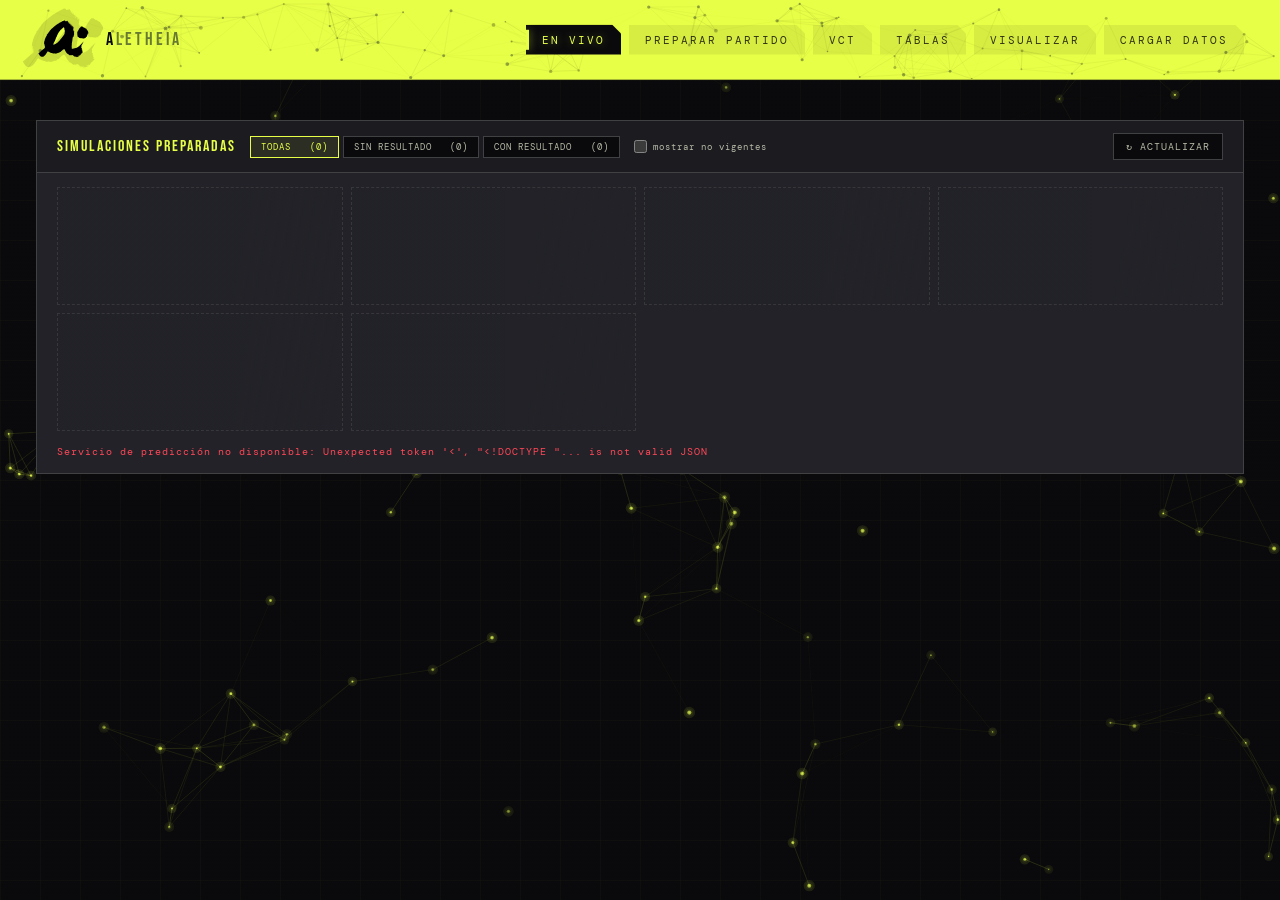
==== commit eca374a7: "feat(header): nodos con glow neon y botones angulares - nodos: mas densidad (hasta 140 en el fondo)," ====
--- a/aletheia/index.html
+++ b/aletheia/index.html
@@ -19,7 +19,7 @@
             href="https://fonts.googleapis.com/css2?family=Bebas+Neue&family=DM+Mono:wght@300;400;500&display=swap" />
     </noscript>
     <link rel="stylesheet" href="../comun/theme.min.css?v=00289f60" />
-    <link rel="stylesheet" href="../header/header.min.css?v=85b76780" />
+    <link rel="stylesheet" href="../header/header.min.css?v=2f516978" />
     <link rel="stylesheet" href="../comun/vct.min.css?v=fcfd86c5" />
     <link rel="stylesheet" href="style.min.css?v=c6a1589b" />
 </head>
@@ -146,7 +146,7 @@
     </main>
 
     <script src="../header/header.min.js?v=91585dc7"></script>
-    <script src="../header/header-nodes.min.js?v=f9bae8c1"></script>
+    <script src="../header/header-nodes.min.js?v=126d7da6"></script>
     <script src="../comun/vct.min.js?v=9605d5c0"></script>
     <script src="script.min.js?v=d98bb249"></script>
 </body>
--- a/header/header.min.css
+++ b/header/header.min.css
@@ -1 +1 @@
-.ae-header{position:sticky;top:0;z-index:100;display:flex;align-items:center;justify-content:space-between;gap:16px;padding:0 36px;height:var(--ae-header-h);overflow:hidden;isolation:isolate;border-bottom:1px solid color-mix(in srgb,var(--bg) 30%,transparent);background:var(--accent);color:var(--bg);font-family:var(--mono)}.ae-nodes{position:absolute;inset:0;z-index:0;display:block;width:100%;height:100%;pointer-events:none}.ae-header > *:not(.ae-nodes){position:relative;z-index:1}.ae-logo{display:inline-flex;align-items:center;gap:14px;font-family:var(--display);font-size:18px;letter-spacing:3px;color:var(--g1);text-decoration:none;white-space:nowrap;transition:color .2s,opacity .2s}.ae-logo:hover{color:var(--bg)}.ae-logo-mark{position:relative;display:inline-flex;align-items:center;justify-content:center;width:56px;height:56px;flex-shrink:0}.ae-logo-ghost{position:absolute;width:90px;height:90px;object-fit:contain;pointer-events:none;z-index:0;opacity:.13}.ae-logo-img{position:relative;z-index:1;width:56px;height:56px;object-fit:contain;filter:brightness(0);transition:filter .2s,transform .2s}.ae-logo:hover .ae-logo-img{filter:brightness(0) drop-shadow(0 0 10px color-mix(in srgb,var(--bg) 40%,transparent));transform:translateY(-1px) scale(1.04)}.ae-logo-word{color:color-mix(in srgb,var(--g1) 82%,var(--accent))}.ae-logo:hover .ae-logo-word{color:var(--bg)}.ae-logo-a{color:var(--bg)}.ae-logo:hover .ae-logo-a{color:var(--bg)}.ae-nav{display:flex;align-items:center;gap:8px;flex-wrap:wrap;justify-content:flex-end}.ae-btn{padding:7px 16px;border:1px solid color-mix(in srgb,var(--bg) 40%,transparent);color:color-mix(in srgb,var(--bg) 78%,transparent);background:color-mix(in srgb,var(--txt-1) 10%,transparent);text-decoration:none;font-family:inherit;font-size:12px;letter-spacing:1px;cursor:pointer;transition:border-color .2s,color .2s,background .2s,box-shadow .2s;white-space:nowrap}.ae-btn:hover{border-color:var(--bg);color:var(--bg);background:color-mix(in srgb,var(--txt-1) 35%,transparent)}.ae-btn:focus-visible{outline:2px solid var(--bg);outline-offset:2px}.ae-btn:active{transform:translateY(1px)}.ae-btn.active{border-color:var(--bg);color:var(--accent);background:var(--bg);box-shadow:0 0 14px color-mix(in srgb,var(--bg) 35%,transparent)}.ae-page-title{position:relative;z-index:2;text-align:center;font-family:var(--display);font-size:18px;letter-spacing:4px;color:var(--txt-2);padding:10px 16px;border-bottom:1px solid var(--border);background:color-mix(in srgb,var(--bg) 97%,transparent);transition:color .3s}.ae-page-title.active{color:var(--accent)}@media (max-width:1180px) and (min-width:821px){.ae-header{gap:10px;padding:0 20px}.ae-nav{gap:5px}.ae-btn{padding:5px 9px;font-size:10px;letter-spacing:.5px}}@media (max-width:820px){.ae-header{height:auto;min-height:var(--ae-header-h);flex-direction:column;align-items:flex-start;padding:12px 20px}.ae-logo-mark{width:44px;height:44px}.ae-logo-img{width:44px;height:44px}.ae-logo-ghost{width:84px;height:84px}.ae-nav{justify-content:flex-start}}+.ae-header{position:sticky;top:0;z-index:100;display:flex;align-items:center;justify-content:space-between;gap:16px;padding:0 36px;height:var(--ae-header-h);overflow:hidden;isolation:isolate;border-bottom:1px solid color-mix(in srgb,var(--bg) 30%,transparent);background:var(--accent);color:var(--bg);font-family:var(--mono)}.ae-nodes{position:absolute;inset:0;z-index:0;display:block;width:100%;height:100%;pointer-events:none}.ae-header > *:not(.ae-nodes){position:relative;z-index:1}.ae-logo{display:inline-flex;align-items:center;gap:14px;font-family:var(--display);font-size:18px;letter-spacing:3px;color:var(--g1);text-decoration:none;white-space:nowrap;transition:color .2s,opacity .2s}.ae-logo:hover{color:var(--bg)}.ae-logo-mark{position:relative;display:inline-flex;align-items:center;justify-content:center;width:56px;height:56px;flex-shrink:0}.ae-logo-ghost{position:absolute;width:90px;height:90px;object-fit:contain;pointer-events:none;z-index:0;opacity:.13}.ae-logo-img{position:relative;z-index:1;width:56px;height:56px;object-fit:contain;filter:brightness(0);transition:filter .2s,transform .2s}.ae-logo:hover .ae-logo-img{filter:brightness(0) drop-shadow(0 0 10px color-mix(in srgb,var(--bg) 40%,transparent));transform:translateY(-1px) scale(1.04)}.ae-logo-word{color:color-mix(in srgb,var(--g1) 82%,var(--accent))}.ae-logo:hover .ae-logo-word{color:var(--bg)}.ae-logo-a{color:var(--bg)}.ae-logo:hover .ae-logo-a{color:var(--bg)}.ae-nav{display:flex;align-items:center;gap:8px;flex-wrap:wrap;justify-content:flex-end}.ae-btn{position:relative;padding:8px 16px;border:none;color:color-mix(in srgb,var(--bg) 82%,transparent);background:color-mix(in srgb,var(--bg) 7%,transparent);clip-path:polygon(0 0,calc(100% - 9px) 0,100% 9px,100% 100%,0 100%);text-decoration:none;font-family:var(--mono);font-size:11px;letter-spacing:2px;text-transform:uppercase;cursor:pointer;transition:color .18s,background .18s,filter .18s;white-space:nowrap}.ae-btn::before{content:'';position:absolute;left:0;top:50%;width:3px;height:0;background:var(--bg);transform:translateY(-50%);transition:height .2s,background .2s,box-shadow .2s}.ae-btn:hover{color:var(--bg);background:color-mix(in srgb,var(--bg) 16%,transparent);filter:drop-shadow(0 0 6px color-mix(in srgb,var(--bg) 35%,transparent))}.ae-btn:hover::before{height:58%}.ae-btn:focus-visible{outline:2px solid var(--bg);outline-offset:3px}.ae-btn:active{transform:translateY(1px)}.ae-btn.active{color:var(--accent);background:var(--bg);filter:drop-shadow(0 0 7px color-mix(in srgb,var(--bg) 45%,transparent));text-shadow:0 0 10px color-mix(in srgb,var(--accent) 45%,transparent)}.ae-btn.active::before{height:68%;background:var(--accent);box-shadow:0 0 8px color-mix(in srgb,var(--accent) 60%,transparent)}.ae-page-title{position:relative;z-index:2;text-align:center;font-family:var(--display);font-size:18px;letter-spacing:4px;color:var(--txt-2);padding:10px 16px;border-bottom:1px solid var(--border);background:color-mix(in srgb,var(--bg) 97%,transparent);transition:color .3s}.ae-page-title.active{color:var(--accent)}@media (max-width:1180px) and (min-width:821px){.ae-header{gap:10px;padding:0 20px}.ae-nav{gap:5px}.ae-btn{padding:6px 11px;font-size:9.5px;letter-spacing:1px}}@media (max-width:820px){.ae-header{height:auto;min-height:var(--ae-header-h);flex-direction:column;align-items:flex-start;padding:12px 20px}.ae-logo-mark{width:44px;height:44px}.ae-logo-img{width:44px;height:44px}.ae-logo-ghost{width:84px;height:84px}.ae-nav{justify-content:flex-start}}
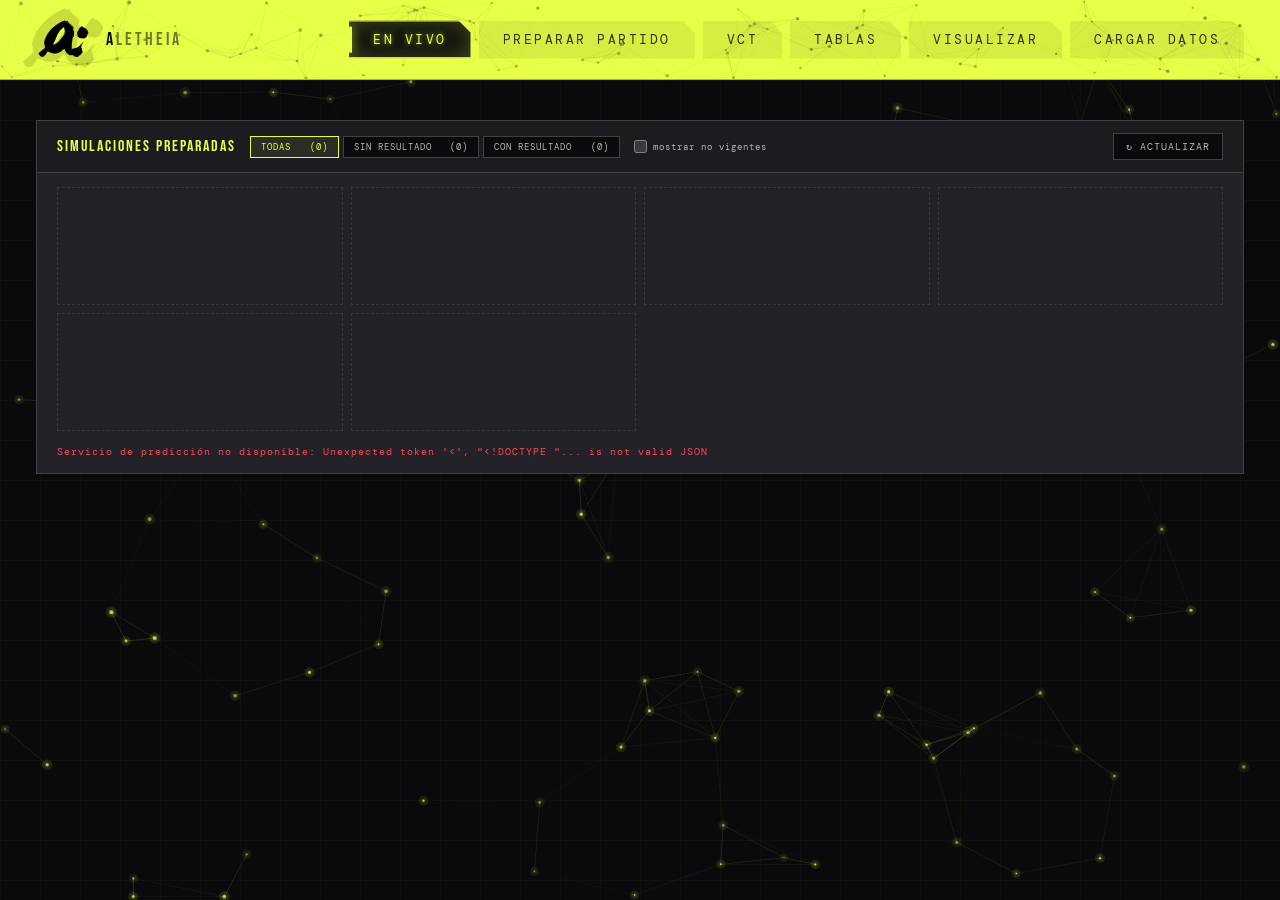
==== commit cb21cc7d: "feat(header): botones mas grandes con glow neon profesional - chips mas grandes (11px 24px, 12.5px, " ====
--- a/aletheia/index.html
+++ b/aletheia/index.html
@@ -19,7 +19,7 @@
             href="https://fonts.googleapis.com/css2?family=Bebas+Neue&family=DM+Mono:wght@300;400;500&display=swap" />
     </noscript>
     <link rel="stylesheet" href="../comun/theme.min.css?v=00289f60" />
-    <link rel="stylesheet" href="../header/header.min.css?v=2f516978" />
+    <link rel="stylesheet" href="../header/header.min.css?v=85ac4976" />
     <link rel="stylesheet" href="../comun/vct.min.css?v=fcfd86c5" />
     <link rel="stylesheet" href="style.min.css?v=c6a1589b" />
 </head>
--- a/header/header.min.css
+++ b/header/header.min.css
@@ -1 +1 @@
-.ae-header{position:sticky;top:0;z-index:100;display:flex;align-items:center;justify-content:space-between;gap:16px;padding:0 36px;height:var(--ae-header-h);overflow:hidden;isolation:isolate;border-bottom:1px solid color-mix(in srgb,var(--bg) 30%,transparent);background:var(--accent);color:var(--bg);font-family:var(--mono)}.ae-nodes{position:absolute;inset:0;z-index:0;display:block;width:100%;height:100%;pointer-events:none}.ae-header > *:not(.ae-nodes){position:relative;z-index:1}.ae-logo{display:inline-flex;align-items:center;gap:14px;font-family:var(--display);font-size:18px;letter-spacing:3px;color:var(--g1);text-decoration:none;white-space:nowrap;transition:color .2s,opacity .2s}.ae-logo:hover{color:var(--bg)}.ae-logo-mark{position:relative;display:inline-flex;align-items:center;justify-content:center;width:56px;height:56px;flex-shrink:0}.ae-logo-ghost{position:absolute;width:90px;height:90px;object-fit:contain;pointer-events:none;z-index:0;opacity:.13}.ae-logo-img{position:relative;z-index:1;width:56px;height:56px;object-fit:contain;filter:brightness(0);transition:filter .2s,transform .2s}.ae-logo:hover .ae-logo-img{filter:brightness(0) drop-shadow(0 0 10px color-mix(in srgb,var(--bg) 40%,transparent));transform:translateY(-1px) scale(1.04)}.ae-logo-word{color:color-mix(in srgb,var(--g1) 82%,var(--accent))}.ae-logo:hover .ae-logo-word{color:var(--bg)}.ae-logo-a{color:var(--bg)}.ae-logo:hover .ae-logo-a{color:var(--bg)}.ae-nav{display:flex;align-items:center;gap:8px;flex-wrap:wrap;justify-content:flex-end}.ae-btn{position:relative;padding:8px 16px;border:none;color:color-mix(in srgb,var(--bg) 82%,transparent);background:color-mix(in srgb,var(--bg) 7%,transparent);clip-path:polygon(0 0,calc(100% - 9px) 0,100% 9px,100% 100%,0 100%);text-decoration:none;font-family:var(--mono);font-size:11px;letter-spacing:2px;text-transform:uppercase;cursor:pointer;transition:color .18s,background .18s,filter .18s;white-space:nowrap}.ae-btn::before{content:'';position:absolute;left:0;top:50%;width:3px;height:0;background:var(--bg);transform:translateY(-50%);transition:height .2s,background .2s,box-shadow .2s}.ae-btn:hover{color:var(--bg);background:color-mix(in srgb,var(--bg) 16%,transparent);filter:drop-shadow(0 0 6px color-mix(in srgb,var(--bg) 35%,transparent))}.ae-btn:hover::before{height:58%}.ae-btn:focus-visible{outline:2px solid var(--bg);outline-offset:3px}.ae-btn:active{transform:translateY(1px)}.ae-btn.active{color:var(--accent);background:var(--bg);filter:drop-shadow(0 0 7px color-mix(in srgb,var(--bg) 45%,transparent));text-shadow:0 0 10px color-mix(in srgb,var(--accent) 45%,transparent)}.ae-btn.active::before{height:68%;background:var(--accent);box-shadow:0 0 8px color-mix(in srgb,var(--accent) 60%,transparent)}.ae-page-title{position:relative;z-index:2;text-align:center;font-family:var(--display);font-size:18px;letter-spacing:4px;color:var(--txt-2);padding:10px 16px;border-bottom:1px solid var(--border);background:color-mix(in srgb,var(--bg) 97%,transparent);transition:color .3s}.ae-page-title.active{color:var(--accent)}@media (max-width:1180px) and (min-width:821px){.ae-header{gap:10px;padding:0 20px}.ae-nav{gap:5px}.ae-btn{padding:6px 11px;font-size:9.5px;letter-spacing:1px}}@media (max-width:820px){.ae-header{height:auto;min-height:var(--ae-header-h);flex-direction:column;align-items:flex-start;padding:12px 20px}.ae-logo-mark{width:44px;height:44px}.ae-logo-img{width:44px;height:44px}.ae-logo-ghost{width:84px;height:84px}.ae-nav{justify-content:flex-start}}+.ae-header{position:sticky;top:0;z-index:100;display:flex;align-items:center;justify-content:space-between;gap:16px;padding:0 36px;height:var(--ae-header-h);overflow:hidden;isolation:isolate;border-bottom:1px solid color-mix(in srgb,var(--bg) 30%,transparent);background:var(--accent);color:var(--bg);font-family:var(--mono)}.ae-nodes{position:absolute;inset:0;z-index:0;display:block;width:100%;height:100%;pointer-events:none}.ae-header > *:not(.ae-nodes){position:relative;z-index:1}.ae-logo{display:inline-flex;align-items:center;gap:14px;font-family:var(--display);font-size:18px;letter-spacing:3px;color:var(--g1);text-decoration:none;white-space:nowrap;transition:color .2s,opacity .2s}.ae-logo:hover{color:var(--bg)}.ae-logo-mark{position:relative;display:inline-flex;align-items:center;justify-content:center;width:56px;height:56px;flex-shrink:0}.ae-logo-ghost{position:absolute;width:90px;height:90px;object-fit:contain;pointer-events:none;z-index:0;opacity:.13}.ae-logo-img{position:relative;z-index:1;width:56px;height:56px;object-fit:contain;filter:brightness(0);transition:filter .2s,transform .2s}.ae-logo:hover .ae-logo-img{filter:brightness(0) drop-shadow(0 0 10px color-mix(in srgb,var(--bg) 40%,transparent));transform:translateY(-1px) scale(1.04)}.ae-logo-word{color:color-mix(in srgb,var(--g1) 82%,var(--accent))}.ae-logo:hover .ae-logo-word{color:var(--bg)}.ae-logo-a{color:var(--bg)}.ae-logo:hover .ae-logo-a{color:var(--bg)}.ae-nav{display:flex;align-items:center;gap:8px;flex-wrap:wrap;justify-content:flex-end}.ae-btn{position:relative;padding:11px 24px;border:none;color:color-mix(in srgb,var(--bg) 82%,transparent);background:color-mix(in srgb,var(--bg) 7%,transparent);clip-path:polygon(0 0,calc(100% - 12px) 0,100% 12px,100% 100%,0 100%);text-decoration:none;font-family:var(--mono);font-size:12.5px;letter-spacing:2.5px;text-transform:uppercase;cursor:pointer;overflow:hidden;transition:color .18s,background .18s,filter .18s,box-shadow .25s;white-space:nowrap}.ae-btn::before{content:'';position:absolute;left:0;top:50%;width:3px;height:0;background:var(--bg);transform:translateY(-50%);transition:height .2s,background .2s,box-shadow .2s;z-index:1}.ae-btn::after{content:'';position:absolute;top:-30%;bottom:-30%;left:-55%;width:45%;background:linear-gradient(100deg,transparent,color-mix(in srgb,var(--accent) 55%,transparent) 50%,transparent);transform:skewX(-18deg);opacity:0;pointer-events:none;transition:transform .5s ease,opacity .15s}.ae-btn:hover{color:var(--accent);background:var(--bg);box-shadow:inset 0 0 18px color-mix(in srgb,var(--accent) 18%,transparent),inset 0 1px 0 color-mix(in srgb,var(--accent) 30%,transparent);filter:drop-shadow(0 0 3px color-mix(in srgb,var(--bg) 55%,transparent)) drop-shadow(0 0 12px color-mix(in srgb,var(--bg) 28%,transparent));text-shadow:0 0 6px color-mix(in srgb,var(--accent) 45%,transparent)}.ae-btn:hover::before{height:60%;background:var(--accent);box-shadow:0 0 8px color-mix(in srgb,var(--accent) 55%,transparent)}.ae-btn:hover::after{opacity:1;transform:skewX(-18deg) translateX(330%)}.ae-btn:focus-visible{outline:2px solid var(--bg);outline-offset:3px}.ae-btn:active{transform:translateY(1px)}.ae-btn.active{color:var(--accent);background:var(--bg);box-shadow:inset 0 0 26px color-mix(in srgb,var(--accent) 30%,transparent),inset 0 1px 0 color-mix(in srgb,var(--accent) 45%,transparent),inset 0 -2px 0 color-mix(in srgb,var(--accent) 85%,transparent);filter:drop-shadow(0 0 4px color-mix(in srgb,var(--bg) 60%,transparent)) drop-shadow(0 0 14px color-mix(in srgb,var(--bg) 32%,transparent));text-shadow:0 0 5px color-mix(in srgb,var(--accent) 65%,transparent),0 0 14px color-mix(in srgb,var(--accent) 35%,transparent)}.ae-btn.active::before{height:70%;background:var(--accent);box-shadow:0 0 9px color-mix(in srgb,var(--accent) 65%,transparent)}.ae-page-title{position:relative;z-index:2;text-align:center;font-family:var(--display);font-size:18px;letter-spacing:4px;color:var(--txt-2);padding:10px 16px;border-bottom:1px solid var(--border);background:color-mix(in srgb,var(--bg) 97%,transparent);transition:color .3s}.ae-page-title.active{color:var(--accent)}@media (max-width:1180px) and (min-width:821px){.ae-header{gap:10px;padding:0 20px}.ae-nav{gap:5px}.ae-btn{padding:9px 15px;font-size:10.5px;letter-spacing:1.5px}}@media (max-width:820px){.ae-header{height:auto;min-height:var(--ae-header-h);flex-direction:column;align-items:flex-start;padding:12px 20px}.ae-logo-mark{width:44px;height:44px}.ae-logo-img{width:44px;height:44px}.ae-logo-ghost{width:84px;height:84px}.ae-nav{justify-content:flex-start;gap:6px}.ae-btn{padding:9px 16px;font-size:11px;letter-spacing:1.5px}}
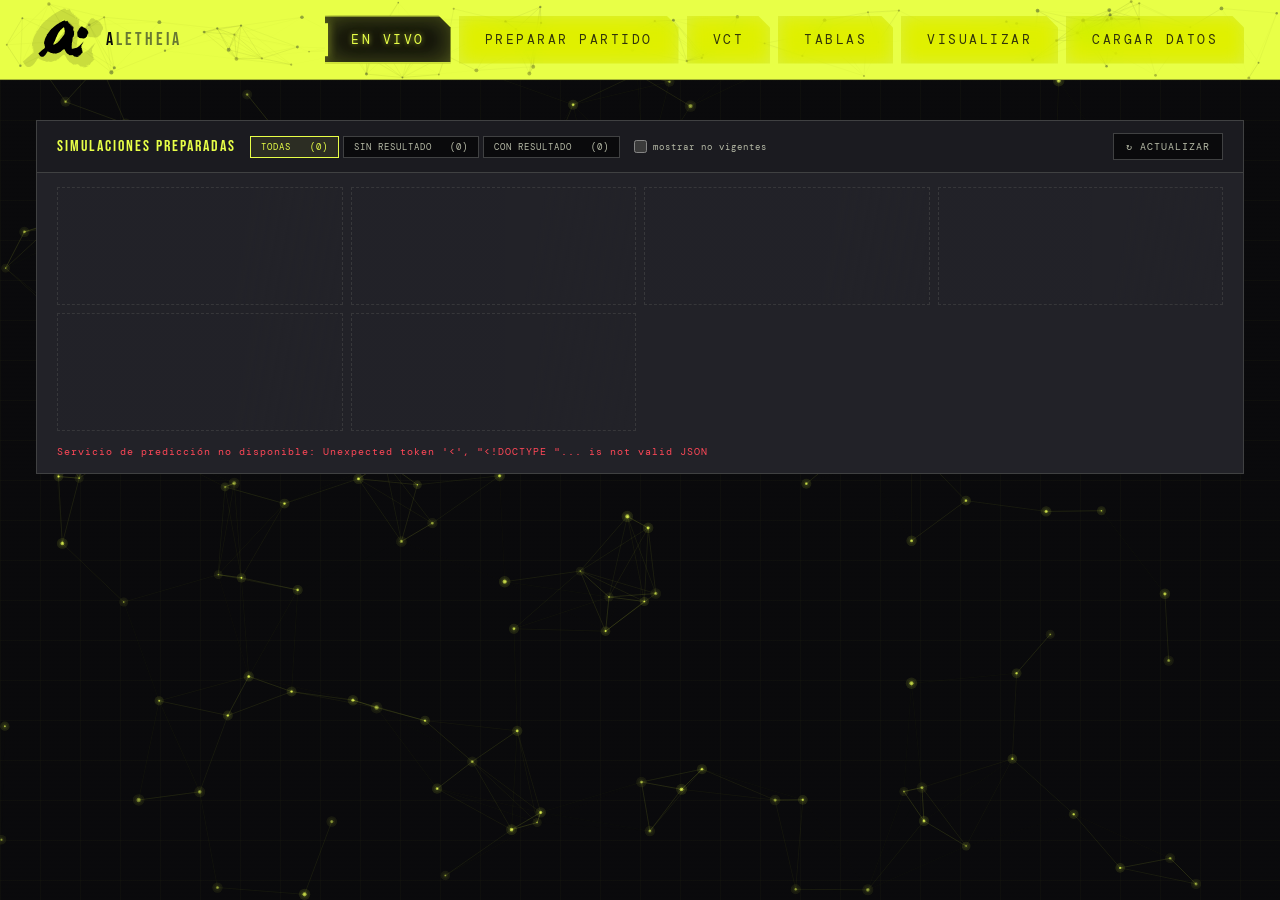
==== commit 0051f283: "feat(header): botones altos con frosted glass y mas nodos de fondo - botones: padding 16px 26px y ba" ====
--- a/aletheia/index.html
+++ b/aletheia/index.html
@@ -19,7 +19,7 @@
             href="https://fonts.googleapis.com/css2?family=Bebas+Neue&family=DM+Mono:wght@300;400;500&display=swap" />
     </noscript>
     <link rel="stylesheet" href="../comun/theme.min.css?v=00289f60" />
-    <link rel="stylesheet" href="../header/header.min.css?v=85ac4976" />
+    <link rel="stylesheet" href="../header/header.min.css?v=8b43fe30" />
     <link rel="stylesheet" href="../comun/vct.min.css?v=fcfd86c5" />
     <link rel="stylesheet" href="style.min.css?v=c6a1589b" />
 </head>
@@ -146,7 +146,7 @@
     </main>
 
     <script src="../header/header.min.js?v=91585dc7"></script>
-    <script src="../header/header-nodes.min.js?v=126d7da6"></script>
+    <script src="../header/header-nodes.min.js?v=6af19681"></script>
     <script src="../comun/vct.min.js?v=9605d5c0"></script>
     <script src="script.min.js?v=d98bb249"></script>
 </body>
--- a/header/header.min.css
+++ b/header/header.min.css
@@ -1 +1 @@
-.ae-header{position:sticky;top:0;z-index:100;display:flex;align-items:center;justify-content:space-between;gap:16px;padding:0 36px;height:var(--ae-header-h);overflow:hidden;isolation:isolate;border-bottom:1px solid color-mix(in srgb,var(--bg) 30%,transparent);background:var(--accent);color:var(--bg);font-family:var(--mono)}.ae-nodes{position:absolute;inset:0;z-index:0;display:block;width:100%;height:100%;pointer-events:none}.ae-header > *:not(.ae-nodes){position:relative;z-index:1}.ae-logo{display:inline-flex;align-items:center;gap:14px;font-family:var(--display);font-size:18px;letter-spacing:3px;color:var(--g1);text-decoration:none;white-space:nowrap;transition:color .2s,opacity .2s}.ae-logo:hover{color:var(--bg)}.ae-logo-mark{position:relative;display:inline-flex;align-items:center;justify-content:center;width:56px;height:56px;flex-shrink:0}.ae-logo-ghost{position:absolute;width:90px;height:90px;object-fit:contain;pointer-events:none;z-index:0;opacity:.13}.ae-logo-img{position:relative;z-index:1;width:56px;height:56px;object-fit:contain;filter:brightness(0);transition:filter .2s,transform .2s}.ae-logo:hover .ae-logo-img{filter:brightness(0) drop-shadow(0 0 10px color-mix(in srgb,var(--bg) 40%,transparent));transform:translateY(-1px) scale(1.04)}.ae-logo-word{color:color-mix(in srgb,var(--g1) 82%,var(--accent))}.ae-logo:hover .ae-logo-word{color:var(--bg)}.ae-logo-a{color:var(--bg)}.ae-logo:hover .ae-logo-a{color:var(--bg)}.ae-nav{display:flex;align-items:center;gap:8px;flex-wrap:wrap;justify-content:flex-end}.ae-btn{position:relative;padding:11px 24px;border:none;color:color-mix(in srgb,var(--bg) 82%,transparent);background:color-mix(in srgb,var(--bg) 7%,transparent);clip-path:polygon(0 0,calc(100% - 12px) 0,100% 12px,100% 100%,0 100%);text-decoration:none;font-family:var(--mono);font-size:12.5px;letter-spacing:2.5px;text-transform:uppercase;cursor:pointer;overflow:hidden;transition:color .18s,background .18s,filter .18s,box-shadow .25s;white-space:nowrap}.ae-btn::before{content:'';position:absolute;left:0;top:50%;width:3px;height:0;background:var(--bg);transform:translateY(-50%);transition:height .2s,background .2s,box-shadow .2s;z-index:1}.ae-btn::after{content:'';position:absolute;top:-30%;bottom:-30%;left:-55%;width:45%;background:linear-gradient(100deg,transparent,color-mix(in srgb,var(--accent) 55%,transparent) 50%,transparent);transform:skewX(-18deg);opacity:0;pointer-events:none;transition:transform .5s ease,opacity .15s}.ae-btn:hover{color:var(--accent);background:var(--bg);box-shadow:inset 0 0 18px color-mix(in srgb,var(--accent) 18%,transparent),inset 0 1px 0 color-mix(in srgb,var(--accent) 30%,transparent);filter:drop-shadow(0 0 3px color-mix(in srgb,var(--bg) 55%,transparent)) drop-shadow(0 0 12px color-mix(in srgb,var(--bg) 28%,transparent));text-shadow:0 0 6px color-mix(in srgb,var(--accent) 45%,transparent)}.ae-btn:hover::before{height:60%;background:var(--accent);box-shadow:0 0 8px color-mix(in srgb,var(--accent) 55%,transparent)}.ae-btn:hover::after{opacity:1;transform:skewX(-18deg) translateX(330%)}.ae-btn:focus-visible{outline:2px solid var(--bg);outline-offset:3px}.ae-btn:active{transform:translateY(1px)}.ae-btn.active{color:var(--accent);background:var(--bg);box-shadow:inset 0 0 26px color-mix(in srgb,var(--accent) 30%,transparent),inset 0 1px 0 color-mix(in srgb,var(--accent) 45%,transparent),inset 0 -2px 0 color-mix(in srgb,var(--accent) 85%,transparent);filter:drop-shadow(0 0 4px color-mix(in srgb,var(--bg) 60%,transparent)) drop-shadow(0 0 14px color-mix(in srgb,var(--bg) 32%,transparent));text-shadow:0 0 5px color-mix(in srgb,var(--accent) 65%,transparent),0 0 14px color-mix(in srgb,var(--accent) 35%,transparent)}.ae-btn.active::before{height:70%;background:var(--accent);box-shadow:0 0 9px color-mix(in srgb,var(--accent) 65%,transparent)}.ae-page-title{position:relative;z-index:2;text-align:center;font-family:var(--display);font-size:18px;letter-spacing:4px;color:var(--txt-2);padding:10px 16px;border-bottom:1px solid var(--border);background:color-mix(in srgb,var(--bg) 97%,transparent);transition:color .3s}.ae-page-title.active{color:var(--accent)}@media (max-width:1180px) and (min-width:821px){.ae-header{gap:10px;padding:0 20px}.ae-nav{gap:5px}.ae-btn{padding:9px 15px;font-size:10.5px;letter-spacing:1.5px}}@media (max-width:820px){.ae-header{height:auto;min-height:var(--ae-header-h);flex-direction:column;align-items:flex-start;padding:12px 20px}.ae-logo-mark{width:44px;height:44px}.ae-logo-img{width:44px;height:44px}.ae-logo-ghost{width:84px;height:84px}.ae-nav{justify-content:flex-start;gap:6px}.ae-btn{padding:9px 16px;font-size:11px;letter-spacing:1.5px}}+.ae-header{position:sticky;top:0;z-index:100;display:flex;align-items:center;justify-content:space-between;gap:16px;padding:0 36px;height:var(--ae-header-h);overflow:hidden;isolation:isolate;border-bottom:1px solid color-mix(in srgb,var(--bg) 30%,transparent);background:var(--accent);color:var(--bg);font-family:var(--mono)}.ae-nodes{position:absolute;inset:0;z-index:0;display:block;width:100%;height:100%;pointer-events:none}.ae-header > *:not(.ae-nodes){position:relative;z-index:1}.ae-logo{display:inline-flex;align-items:center;gap:14px;font-family:var(--display);font-size:18px;letter-spacing:3px;color:var(--g1);text-decoration:none;white-space:nowrap;transition:color .2s,opacity .2s}.ae-logo:hover{color:var(--bg)}.ae-logo-mark{position:relative;display:inline-flex;align-items:center;justify-content:center;width:56px;height:56px;flex-shrink:0}.ae-logo-ghost{position:absolute;width:90px;height:90px;object-fit:contain;pointer-events:none;z-index:0;opacity:.13}.ae-logo-img{position:relative;z-index:1;width:56px;height:56px;object-fit:contain;filter:brightness(0);transition:filter .2s,transform .2s}.ae-logo:hover .ae-logo-img{filter:brightness(0) drop-shadow(0 0 10px color-mix(in srgb,var(--bg) 40%,transparent));transform:translateY(-1px) scale(1.04)}.ae-logo-word{color:color-mix(in srgb,var(--g1) 82%,var(--accent))}.ae-logo:hover .ae-logo-word{color:var(--bg)}.ae-logo-a{color:var(--bg)}.ae-logo:hover .ae-logo-a{color:var(--bg)}.ae-nav{display:flex;align-items:center;gap:8px;flex-wrap:wrap;justify-content:flex-end}.ae-btn{position:relative;padding:16px 26px;border:none;color:color-mix(in srgb,var(--bg) 82%,transparent);background:color-mix(in srgb,var(--bg) 6%,transparent);-webkit-backdrop-filter:blur(9px) saturate(1.6) brightness(1.04);backdrop-filter:blur(9px) saturate(1.6) brightness(1.04);clip-path:polygon(0 0,calc(100% - 12px) 0,100% 12px,100% 100%,0 100%);text-decoration:none;font-family:var(--mono);font-size:12.5px;letter-spacing:2.5px;text-transform:uppercase;cursor:pointer;overflow:hidden;transition:color .18s,background .18s,filter .18s,box-shadow .25s;white-space:nowrap}.ae-btn::before{content:'';position:absolute;left:0;top:50%;width:3px;height:0;background:var(--bg);transform:translateY(-50%);transition:height .2s,background .2s,box-shadow .2s;z-index:1}.ae-btn::after{content:'';position:absolute;top:-30%;bottom:-30%;left:-55%;width:45%;background:linear-gradient(100deg,transparent,color-mix(in srgb,var(--accent) 55%,transparent) 50%,transparent);transform:skewX(-18deg);opacity:0;pointer-events:none;transition:transform .5s ease,opacity .15s}.ae-btn:hover{color:var(--accent);background:color-mix(in srgb,var(--bg) 84%,transparent);box-shadow:inset 0 0 18px color-mix(in srgb,var(--accent) 18%,transparent),inset 0 1px 0 color-mix(in srgb,var(--accent) 30%,transparent);filter:drop-shadow(0 0 3px color-mix(in srgb,var(--bg) 55%,transparent)) drop-shadow(0 0 12px color-mix(in srgb,var(--bg) 28%,transparent));text-shadow:0 0 6px color-mix(in srgb,var(--accent) 45%,transparent)}.ae-btn:hover::before{height:60%;background:var(--accent);box-shadow:0 0 8px color-mix(in srgb,var(--accent) 55%,transparent)}.ae-btn:hover::after{opacity:1;transform:skewX(-18deg) translateX(330%)}.ae-btn:focus-visible{outline:2px solid var(--bg);outline-offset:3px}.ae-btn:active{transform:translateY(1px)}.ae-btn.active{color:var(--accent);background:color-mix(in srgb,var(--bg) 90%,transparent);box-shadow:inset 0 0 26px color-mix(in srgb,var(--accent) 30%,transparent),inset 0 1px 0 color-mix(in srgb,var(--accent) 45%,transparent),inset 0 -2px 0 color-mix(in srgb,var(--accent) 85%,transparent);filter:drop-shadow(0 0 4px color-mix(in srgb,var(--bg) 60%,transparent)) drop-shadow(0 0 14px color-mix(in srgb,var(--bg) 32%,transparent));text-shadow:0 0 5px color-mix(in srgb,var(--accent) 65%,transparent),0 0 14px color-mix(in srgb,var(--accent) 35%,transparent)}.ae-btn.active::before{height:70%;background:var(--accent);box-shadow:0 0 9px color-mix(in srgb,var(--accent) 65%,transparent)}.ae-page-title{position:relative;z-index:2;text-align:center;font-family:var(--display);font-size:18px;letter-spacing:4px;color:var(--txt-2);padding:10px 16px;border-bottom:1px solid var(--border);background:color-mix(in srgb,var(--bg) 97%,transparent);transition:color .3s}.ae-page-title.active{color:var(--accent)}@media (max-width:1180px) and (min-width:821px){.ae-header{gap:10px;padding:0 20px}.ae-nav{gap:5px}.ae-btn{padding:13px 16px;font-size:10.5px;letter-spacing:1.5px}}@media (max-width:820px){.ae-header{height:auto;min-height:var(--ae-header-h);flex-direction:column;align-items:flex-start;padding:12px 20px}.ae-logo-mark{width:44px;height:44px}.ae-logo-img{width:44px;height:44px}.ae-logo-ghost{width:84px;height:84px}.ae-nav{justify-content:flex-start;gap:6px}.ae-btn{padding:13px 18px;font-size:11px;letter-spacing:1.5px}}
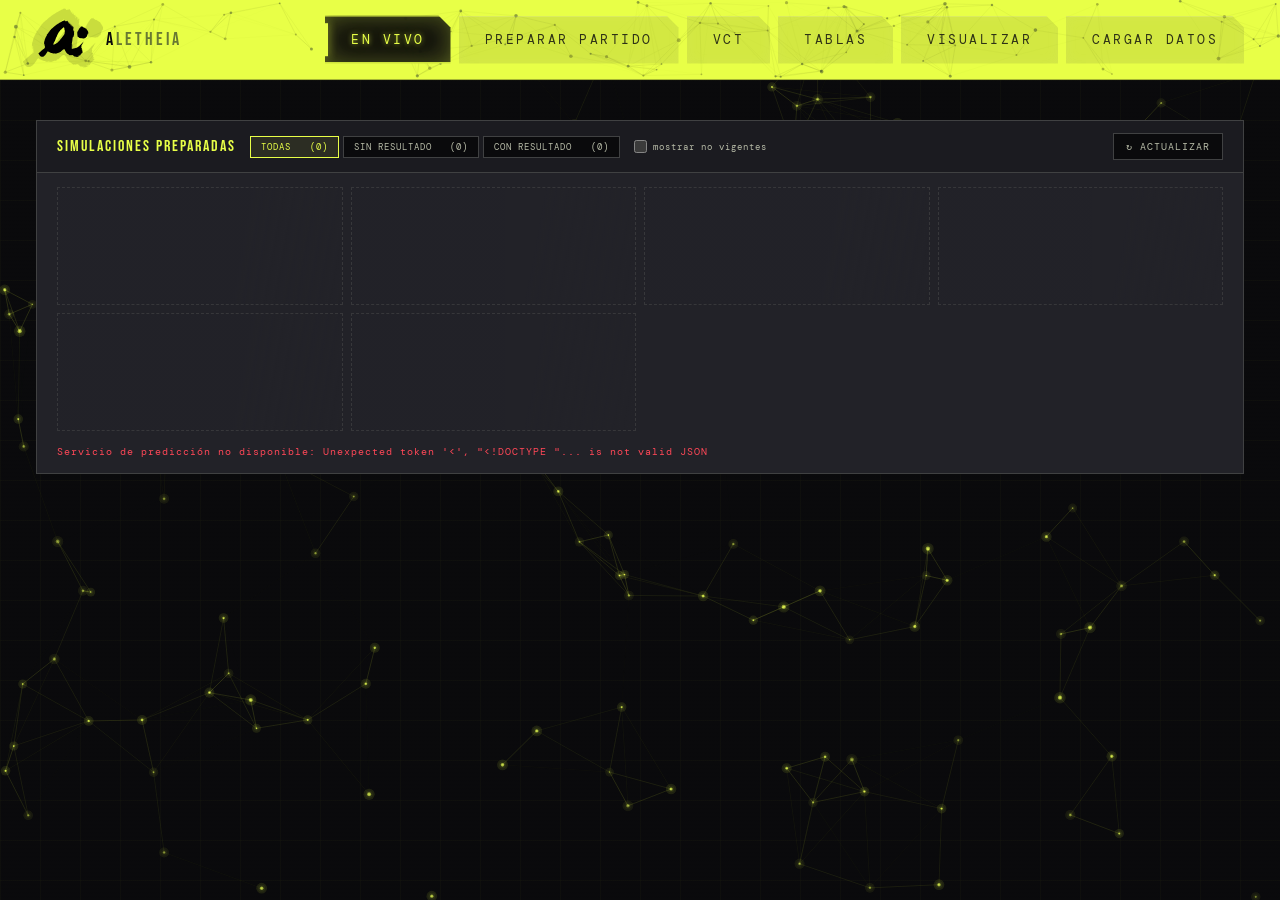
==== commit b1d33a47: "fix(header): quitar backdrop-filter (lag) y dejar cristal sutil sin blur El backdrop-filter sobre el" ====
--- a/aletheia/index.html
+++ b/aletheia/index.html
@@ -19,7 +19,7 @@
             href="https://fonts.googleapis.com/css2?family=Bebas+Neue&family=DM+Mono:wght@300;400;500&display=swap" />
     </noscript>
     <link rel="stylesheet" href="../comun/theme.min.css?v=00289f60" />
-    <link rel="stylesheet" href="../header/header.min.css?v=8b43fe30" />
+    <link rel="stylesheet" href="../header/header.min.css?v=34246923" />
     <link rel="stylesheet" href="../comun/vct.min.css?v=fcfd86c5" />
     <link rel="stylesheet" href="style.min.css?v=c6a1589b" />
 </head>
--- a/header/header.min.css
+++ b/header/header.min.css
@@ -1 +1 @@
-.ae-header{position:sticky;top:0;z-index:100;display:flex;align-items:center;justify-content:space-between;gap:16px;padding:0 36px;height:var(--ae-header-h);overflow:hidden;isolation:isolate;border-bottom:1px solid color-mix(in srgb,var(--bg) 30%,transparent);background:var(--accent);color:var(--bg);font-family:var(--mono)}.ae-nodes{position:absolute;inset:0;z-index:0;display:block;width:100%;height:100%;pointer-events:none}.ae-header > *:not(.ae-nodes){position:relative;z-index:1}.ae-logo{display:inline-flex;align-items:center;gap:14px;font-family:var(--display);font-size:18px;letter-spacing:3px;color:var(--g1);text-decoration:none;white-space:nowrap;transition:color .2s,opacity .2s}.ae-logo:hover{color:var(--bg)}.ae-logo-mark{position:relative;display:inline-flex;align-items:center;justify-content:center;width:56px;height:56px;flex-shrink:0}.ae-logo-ghost{position:absolute;width:90px;height:90px;object-fit:contain;pointer-events:none;z-index:0;opacity:.13}.ae-logo-img{position:relative;z-index:1;width:56px;height:56px;object-fit:contain;filter:brightness(0);transition:filter .2s,transform .2s}.ae-logo:hover .ae-logo-img{filter:brightness(0) drop-shadow(0 0 10px color-mix(in srgb,var(--bg) 40%,transparent));transform:translateY(-1px) scale(1.04)}.ae-logo-word{color:color-mix(in srgb,var(--g1) 82%,var(--accent))}.ae-logo:hover .ae-logo-word{color:var(--bg)}.ae-logo-a{color:var(--bg)}.ae-logo:hover .ae-logo-a{color:var(--bg)}.ae-nav{display:flex;align-items:center;gap:8px;flex-wrap:wrap;justify-content:flex-end}.ae-btn{position:relative;padding:16px 26px;border:none;color:color-mix(in srgb,var(--bg) 82%,transparent);background:color-mix(in srgb,var(--bg) 6%,transparent);-webkit-backdrop-filter:blur(9px) saturate(1.6) brightness(1.04);backdrop-filter:blur(9px) saturate(1.6) brightness(1.04);clip-path:polygon(0 0,calc(100% - 12px) 0,100% 12px,100% 100%,0 100%);text-decoration:none;font-family:var(--mono);font-size:12.5px;letter-spacing:2.5px;text-transform:uppercase;cursor:pointer;overflow:hidden;transition:color .18s,background .18s,filter .18s,box-shadow .25s;white-space:nowrap}.ae-btn::before{content:'';position:absolute;left:0;top:50%;width:3px;height:0;background:var(--bg);transform:translateY(-50%);transition:height .2s,background .2s,box-shadow .2s;z-index:1}.ae-btn::after{content:'';position:absolute;top:-30%;bottom:-30%;left:-55%;width:45%;background:linear-gradient(100deg,transparent,color-mix(in srgb,var(--accent) 55%,transparent) 50%,transparent);transform:skewX(-18deg);opacity:0;pointer-events:none;transition:transform .5s ease,opacity .15s}.ae-btn:hover{color:var(--accent);background:color-mix(in srgb,var(--bg) 84%,transparent);box-shadow:inset 0 0 18px color-mix(in srgb,var(--accent) 18%,transparent),inset 0 1px 0 color-mix(in srgb,var(--accent) 30%,transparent);filter:drop-shadow(0 0 3px color-mix(in srgb,var(--bg) 55%,transparent)) drop-shadow(0 0 12px color-mix(in srgb,var(--bg) 28%,transparent));text-shadow:0 0 6px color-mix(in srgb,var(--accent) 45%,transparent)}.ae-btn:hover::before{height:60%;background:var(--accent);box-shadow:0 0 8px color-mix(in srgb,var(--accent) 55%,transparent)}.ae-btn:hover::after{opacity:1;transform:skewX(-18deg) translateX(330%)}.ae-btn:focus-visible{outline:2px solid var(--bg);outline-offset:3px}.ae-btn:active{transform:translateY(1px)}.ae-btn.active{color:var(--accent);background:color-mix(in srgb,var(--bg) 90%,transparent);box-shadow:inset 0 0 26px color-mix(in srgb,var(--accent) 30%,transparent),inset 0 1px 0 color-mix(in srgb,var(--accent) 45%,transparent),inset 0 -2px 0 color-mix(in srgb,var(--accent) 85%,transparent);filter:drop-shadow(0 0 4px color-mix(in srgb,var(--bg) 60%,transparent)) drop-shadow(0 0 14px color-mix(in srgb,var(--bg) 32%,transparent));text-shadow:0 0 5px color-mix(in srgb,var(--accent) 65%,transparent),0 0 14px color-mix(in srgb,var(--accent) 35%,transparent)}.ae-btn.active::before{height:70%;background:var(--accent);box-shadow:0 0 9px color-mix(in srgb,var(--accent) 65%,transparent)}.ae-page-title{position:relative;z-index:2;text-align:center;font-family:var(--display);font-size:18px;letter-spacing:4px;color:var(--txt-2);padding:10px 16px;border-bottom:1px solid var(--border);background:color-mix(in srgb,var(--bg) 97%,transparent);transition:color .3s}.ae-page-title.active{color:var(--accent)}@media (max-width:1180px) and (min-width:821px){.ae-header{gap:10px;padding:0 20px}.ae-nav{gap:5px}.ae-btn{padding:13px 16px;font-size:10.5px;letter-spacing:1.5px}}@media (max-width:820px){.ae-header{height:auto;min-height:var(--ae-header-h);flex-direction:column;align-items:flex-start;padding:12px 20px}.ae-logo-mark{width:44px;height:44px}.ae-logo-img{width:44px;height:44px}.ae-logo-ghost{width:84px;height:84px}.ae-nav{justify-content:flex-start;gap:6px}.ae-btn{padding:13px 18px;font-size:11px;letter-spacing:1.5px}}+.ae-header{position:sticky;top:0;z-index:100;display:flex;align-items:center;justify-content:space-between;gap:16px;padding:0 36px;height:var(--ae-header-h);overflow:hidden;isolation:isolate;border-bottom:1px solid color-mix(in srgb,var(--bg) 30%,transparent);background:var(--accent);color:var(--bg);font-family:var(--mono)}.ae-nodes{position:absolute;inset:0;z-index:0;display:block;width:100%;height:100%;pointer-events:none}.ae-header > *:not(.ae-nodes){position:relative;z-index:1}.ae-logo{display:inline-flex;align-items:center;gap:14px;font-family:var(--display);font-size:18px;letter-spacing:3px;color:var(--g1);text-decoration:none;white-space:nowrap;transition:color .2s,opacity .2s}.ae-logo:hover{color:var(--bg)}.ae-logo-mark{position:relative;display:inline-flex;align-items:center;justify-content:center;width:56px;height:56px;flex-shrink:0}.ae-logo-ghost{position:absolute;width:90px;height:90px;object-fit:contain;pointer-events:none;z-index:0;opacity:.13}.ae-logo-img{position:relative;z-index:1;width:56px;height:56px;object-fit:contain;filter:brightness(0);transition:filter .2s,transform .2s}.ae-logo:hover .ae-logo-img{filter:brightness(0) drop-shadow(0 0 10px color-mix(in srgb,var(--bg) 40%,transparent));transform:translateY(-1px) scale(1.04)}.ae-logo-word{color:color-mix(in srgb,var(--g1) 82%,var(--accent))}.ae-logo:hover .ae-logo-word{color:var(--bg)}.ae-logo-a{color:var(--bg)}.ae-logo:hover .ae-logo-a{color:var(--bg)}.ae-nav{display:flex;align-items:center;gap:8px;flex-wrap:wrap;justify-content:flex-end}.ae-btn{position:relative;padding:16px 26px;border:none;color:color-mix(in srgb,var(--bg) 82%,transparent);background:color-mix(in srgb,var(--bg) 9%,transparent);box-shadow:inset 0 1px 0 color-mix(in srgb,var(--txt-1) 16%,transparent),inset 0 0 14px color-mix(in srgb,var(--txt-1) 5%,transparent);clip-path:polygon(0 0,calc(100% - 12px) 0,100% 12px,100% 100%,0 100%);text-decoration:none;font-family:var(--mono);font-size:12.5px;letter-spacing:2.5px;text-transform:uppercase;cursor:pointer;overflow:hidden;transition:color .18s,background .18s,filter .18s,box-shadow .25s;white-space:nowrap}.ae-btn::before{content:'';position:absolute;left:0;top:50%;width:3px;height:0;background:var(--bg);transform:translateY(-50%);transition:height .2s,background .2s,box-shadow .2s;z-index:1}.ae-btn::after{content:'';position:absolute;top:-30%;bottom:-30%;left:-55%;width:45%;background:linear-gradient(100deg,transparent,color-mix(in srgb,var(--accent) 55%,transparent) 50%,transparent);transform:skewX(-18deg);opacity:0;pointer-events:none;transition:transform .5s ease,opacity .15s}.ae-btn:hover{color:var(--accent);background:color-mix(in srgb,var(--bg) 84%,transparent);box-shadow:inset 0 0 18px color-mix(in srgb,var(--accent) 18%,transparent),inset 0 1px 0 color-mix(in srgb,var(--accent) 30%,transparent);filter:drop-shadow(0 0 3px color-mix(in srgb,var(--bg) 55%,transparent)) drop-shadow(0 0 12px color-mix(in srgb,var(--bg) 28%,transparent));text-shadow:0 0 6px color-mix(in srgb,var(--accent) 45%,transparent)}.ae-btn:hover::before{height:60%;background:var(--accent);box-shadow:0 0 8px color-mix(in srgb,var(--accent) 55%,transparent)}.ae-btn:hover::after{opacity:1;transform:skewX(-18deg) translateX(330%)}.ae-btn:focus-visible{outline:2px solid var(--bg);outline-offset:3px}.ae-btn:active{transform:translateY(1px)}.ae-btn.active{color:var(--accent);background:color-mix(in srgb,var(--bg) 90%,transparent);box-shadow:inset 0 0 26px color-mix(in srgb,var(--accent) 30%,transparent),inset 0 1px 0 color-mix(in srgb,var(--accent) 45%,transparent),inset 0 -2px 0 color-mix(in srgb,var(--accent) 85%,transparent);filter:drop-shadow(0 0 4px color-mix(in srgb,var(--bg) 60%,transparent)) drop-shadow(0 0 14px color-mix(in srgb,var(--bg) 32%,transparent));text-shadow:0 0 5px color-mix(in srgb,var(--accent) 65%,transparent),0 0 14px color-mix(in srgb,var(--accent) 35%,transparent)}.ae-btn.active::before{height:70%;background:var(--accent);box-shadow:0 0 9px color-mix(in srgb,var(--accent) 65%,transparent)}.ae-page-title{position:relative;z-index:2;text-align:center;font-family:var(--display);font-size:18px;letter-spacing:4px;color:var(--txt-2);padding:10px 16px;border-bottom:1px solid var(--border);background:color-mix(in srgb,var(--bg) 97%,transparent);transition:color .3s}.ae-page-title.active{color:var(--accent)}@media (max-width:1180px) and (min-width:821px){.ae-header{gap:10px;padding:0 20px}.ae-nav{gap:5px}.ae-btn{padding:13px 16px;font-size:10.5px;letter-spacing:1.5px}}@media (max-width:820px){.ae-header{height:auto;min-height:var(--ae-header-h);flex-direction:column;align-items:flex-start;padding:12px 20px}.ae-logo-mark{width:44px;height:44px}.ae-logo-img{width:44px;height:44px}.ae-logo-ghost{width:84px;height:84px}.ae-nav{justify-content:flex-start;gap:6px}.ae-btn{padding:13px 18px;font-size:11px;letter-spacing:1.5px}}
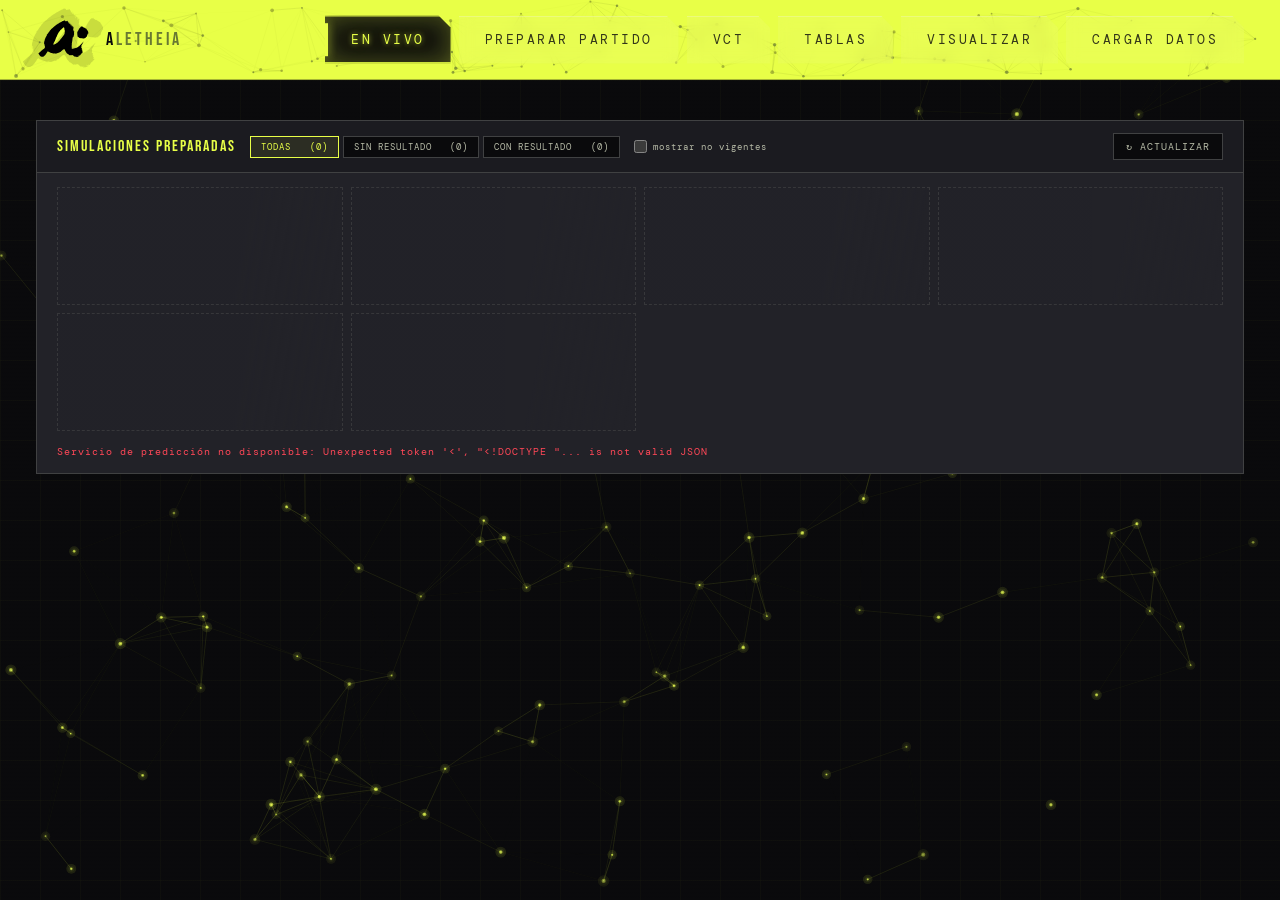
==== commit ae835439: "feat(header): cristal esmerilado visible con coste mitigado - backdrop-filter blur(7px) sin saturate" ====
--- a/aletheia/index.html
+++ b/aletheia/index.html
@@ -19,7 +19,7 @@
             href="https://fonts.googleapis.com/css2?family=Bebas+Neue&family=DM+Mono:wght@300;400;500&display=swap" />
     </noscript>
     <link rel="stylesheet" href="../comun/theme.min.css?v=00289f60" />
-    <link rel="stylesheet" href="../header/header.min.css?v=34246923" />
+    <link rel="stylesheet" href="../header/header.min.css?v=a90f4a43" />
     <link rel="stylesheet" href="../comun/vct.min.css?v=fcfd86c5" />
     <link rel="stylesheet" href="style.min.css?v=c6a1589b" />
 </head>
@@ -146,7 +146,7 @@
     </main>
 
     <script src="../header/header.min.js?v=91585dc7"></script>
-    <script src="../header/header-nodes.min.js?v=6af19681"></script>
+    <script src="../header/header-nodes.min.js?v=7ba3f0ee"></script>
     <script src="../comun/vct.min.js?v=9605d5c0"></script>
     <script src="script.min.js?v=d98bb249"></script>
 </body>
--- a/header/header.min.css
+++ b/header/header.min.css
@@ -1 +1 @@
-.ae-header{position:sticky;top:0;z-index:100;display:flex;align-items:center;justify-content:space-between;gap:16px;padding:0 36px;height:var(--ae-header-h);overflow:hidden;isolation:isolate;border-bottom:1px solid color-mix(in srgb,var(--bg) 30%,transparent);background:var(--accent);color:var(--bg);font-family:var(--mono)}.ae-nodes{position:absolute;inset:0;z-index:0;display:block;width:100%;height:100%;pointer-events:none}.ae-header > *:not(.ae-nodes){position:relative;z-index:1}.ae-logo{display:inline-flex;align-items:center;gap:14px;font-family:var(--display);font-size:18px;letter-spacing:3px;color:var(--g1);text-decoration:none;white-space:nowrap;transition:color .2s,opacity .2s}.ae-logo:hover{color:var(--bg)}.ae-logo-mark{position:relative;display:inline-flex;align-items:center;justify-content:center;width:56px;height:56px;flex-shrink:0}.ae-logo-ghost{position:absolute;width:90px;height:90px;object-fit:contain;pointer-events:none;z-index:0;opacity:.13}.ae-logo-img{position:relative;z-index:1;width:56px;height:56px;object-fit:contain;filter:brightness(0);transition:filter .2s,transform .2s}.ae-logo:hover .ae-logo-img{filter:brightness(0) drop-shadow(0 0 10px color-mix(in srgb,var(--bg) 40%,transparent));transform:translateY(-1px) scale(1.04)}.ae-logo-word{color:color-mix(in srgb,var(--g1) 82%,var(--accent))}.ae-logo:hover .ae-logo-word{color:var(--bg)}.ae-logo-a{color:var(--bg)}.ae-logo:hover .ae-logo-a{color:var(--bg)}.ae-nav{display:flex;align-items:center;gap:8px;flex-wrap:wrap;justify-content:flex-end}.ae-btn{position:relative;padding:16px 26px;border:none;color:color-mix(in srgb,var(--bg) 82%,transparent);background:color-mix(in srgb,var(--bg) 9%,transparent);box-shadow:inset 0 1px 0 color-mix(in srgb,var(--txt-1) 16%,transparent),inset 0 0 14px color-mix(in srgb,var(--txt-1) 5%,transparent);clip-path:polygon(0 0,calc(100% - 12px) 0,100% 12px,100% 100%,0 100%);text-decoration:none;font-family:var(--mono);font-size:12.5px;letter-spacing:2.5px;text-transform:uppercase;cursor:pointer;overflow:hidden;transition:color .18s,background .18s,filter .18s,box-shadow .25s;white-space:nowrap}.ae-btn::before{content:'';position:absolute;left:0;top:50%;width:3px;height:0;background:var(--bg);transform:translateY(-50%);transition:height .2s,background .2s,box-shadow .2s;z-index:1}.ae-btn::after{content:'';position:absolute;top:-30%;bottom:-30%;left:-55%;width:45%;background:linear-gradient(100deg,transparent,color-mix(in srgb,var(--accent) 55%,transparent) 50%,transparent);transform:skewX(-18deg);opacity:0;pointer-events:none;transition:transform .5s ease,opacity .15s}.ae-btn:hover{color:var(--accent);background:color-mix(in srgb,var(--bg) 84%,transparent);box-shadow:inset 0 0 18px color-mix(in srgb,var(--accent) 18%,transparent),inset 0 1px 0 color-mix(in srgb,var(--accent) 30%,transparent);filter:drop-shadow(0 0 3px color-mix(in srgb,var(--bg) 55%,transparent)) drop-shadow(0 0 12px color-mix(in srgb,var(--bg) 28%,transparent));text-shadow:0 0 6px color-mix(in srgb,var(--accent) 45%,transparent)}.ae-btn:hover::before{height:60%;background:var(--accent);box-shadow:0 0 8px color-mix(in srgb,var(--accent) 55%,transparent)}.ae-btn:hover::after{opacity:1;transform:skewX(-18deg) translateX(330%)}.ae-btn:focus-visible{outline:2px solid var(--bg);outline-offset:3px}.ae-btn:active{transform:translateY(1px)}.ae-btn.active{color:var(--accent);background:color-mix(in srgb,var(--bg) 90%,transparent);box-shadow:inset 0 0 26px color-mix(in srgb,var(--accent) 30%,transparent),inset 0 1px 0 color-mix(in srgb,var(--accent) 45%,transparent),inset 0 -2px 0 color-mix(in srgb,var(--accent) 85%,transparent);filter:drop-shadow(0 0 4px color-mix(in srgb,var(--bg) 60%,transparent)) drop-shadow(0 0 14px color-mix(in srgb,var(--bg) 32%,transparent));text-shadow:0 0 5px color-mix(in srgb,var(--accent) 65%,transparent),0 0 14px color-mix(in srgb,var(--accent) 35%,transparent)}.ae-btn.active::before{height:70%;background:var(--accent);box-shadow:0 0 9px color-mix(in srgb,var(--accent) 65%,transparent)}.ae-page-title{position:relative;z-index:2;text-align:center;font-family:var(--display);font-size:18px;letter-spacing:4px;color:var(--txt-2);padding:10px 16px;border-bottom:1px solid var(--border);background:color-mix(in srgb,var(--bg) 97%,transparent);transition:color .3s}.ae-page-title.active{color:var(--accent)}@media (max-width:1180px) and (min-width:821px){.ae-header{gap:10px;padding:0 20px}.ae-nav{gap:5px}.ae-btn{padding:13px 16px;font-size:10.5px;letter-spacing:1.5px}}@media (max-width:820px){.ae-header{height:auto;min-height:var(--ae-header-h);flex-direction:column;align-items:flex-start;padding:12px 20px}.ae-logo-mark{width:44px;height:44px}.ae-logo-img{width:44px;height:44px}.ae-logo-ghost{width:84px;height:84px}.ae-nav{justify-content:flex-start;gap:6px}.ae-btn{padding:13px 18px;font-size:11px;letter-spacing:1.5px}}+.ae-header{position:sticky;top:0;z-index:100;display:flex;align-items:center;justify-content:space-between;gap:16px;padding:0 36px;height:var(--ae-header-h);overflow:hidden;isolation:isolate;border-bottom:1px solid color-mix(in srgb,var(--bg) 30%,transparent);background:var(--accent);color:var(--bg);font-family:var(--mono)}.ae-nodes{position:absolute;inset:0;z-index:0;display:block;width:100%;height:100%;pointer-events:none}.ae-header > *:not(.ae-nodes){position:relative;z-index:1}.ae-logo{display:inline-flex;align-items:center;gap:14px;font-family:var(--display);font-size:18px;letter-spacing:3px;color:var(--g1);text-decoration:none;white-space:nowrap;transition:color .2s,opacity .2s}.ae-logo:hover{color:var(--bg)}.ae-logo-mark{position:relative;display:inline-flex;align-items:center;justify-content:center;width:56px;height:56px;flex-shrink:0}.ae-logo-ghost{position:absolute;width:90px;height:90px;object-fit:contain;pointer-events:none;z-index:0;opacity:.13}.ae-logo-img{position:relative;z-index:1;width:56px;height:56px;object-fit:contain;filter:brightness(0);transition:filter .2s,transform .2s}.ae-logo:hover .ae-logo-img{filter:brightness(0) drop-shadow(0 0 10px color-mix(in srgb,var(--bg) 40%,transparent));transform:translateY(-1px) scale(1.04)}.ae-logo-word{color:color-mix(in srgb,var(--g1) 82%,var(--accent))}.ae-logo:hover .ae-logo-word{color:var(--bg)}.ae-logo-a{color:var(--bg)}.ae-logo:hover .ae-logo-a{color:var(--bg)}.ae-nav{display:flex;align-items:center;gap:8px;flex-wrap:wrap;justify-content:flex-end}.ae-btn{position:relative;padding:16px 26px;border:none;color:color-mix(in srgb,var(--bg) 82%,transparent);background:color-mix(in srgb,var(--txt-1) 7%,transparent);-webkit-backdrop-filter:blur(7px);backdrop-filter:blur(7px);box-shadow:inset 0 1px 0 color-mix(in srgb,var(--txt-1) 28%,transparent);clip-path:polygon(0 0,calc(100% - 12px) 0,100% 12px,100% 100%,0 100%);text-decoration:none;font-family:var(--mono);font-size:12.5px;letter-spacing:2.5px;text-transform:uppercase;cursor:pointer;overflow:hidden;transition:color .18s,background .18s,filter .18s,box-shadow .25s;white-space:nowrap}.ae-btn::before{content:'';position:absolute;left:0;top:50%;width:3px;height:0;background:var(--bg);transform:translateY(-50%);transition:height .2s,background .2s,box-shadow .2s;z-index:1}.ae-btn::after{content:'';position:absolute;top:-30%;bottom:-30%;left:-55%;width:45%;background:linear-gradient(100deg,transparent,color-mix(in srgb,var(--accent) 55%,transparent) 50%,transparent);transform:skewX(-18deg);opacity:0;pointer-events:none;transition:transform .5s ease,opacity .15s}.ae-btn:hover{color:var(--accent);background:color-mix(in srgb,var(--bg) 84%,transparent);box-shadow:inset 0 0 18px color-mix(in srgb,var(--accent) 18%,transparent),inset 0 1px 0 color-mix(in srgb,var(--accent) 30%,transparent);filter:drop-shadow(0 0 3px color-mix(in srgb,var(--bg) 55%,transparent)) drop-shadow(0 0 12px color-mix(in srgb,var(--bg) 28%,transparent));text-shadow:0 0 6px color-mix(in srgb,var(--accent) 45%,transparent)}.ae-btn:hover::before{height:60%;background:var(--accent);box-shadow:0 0 8px color-mix(in srgb,var(--accent) 55%,transparent)}.ae-btn:hover::after{opacity:1;transform:skewX(-18deg) translateX(330%)}.ae-btn:focus-visible{outline:2px solid var(--bg);outline-offset:3px}.ae-btn:active{transform:translateY(1px)}.ae-btn.active{color:var(--accent);background:color-mix(in srgb,var(--bg) 90%,transparent);box-shadow:inset 0 0 26px color-mix(in srgb,var(--accent) 30%,transparent),inset 0 1px 0 color-mix(in srgb,var(--accent) 45%,transparent),inset 0 -2px 0 color-mix(in srgb,var(--accent) 85%,transparent);filter:drop-shadow(0 0 4px color-mix(in srgb,var(--bg) 60%,transparent)) drop-shadow(0 0 14px color-mix(in srgb,var(--bg) 32%,transparent));text-shadow:0 0 5px color-mix(in srgb,var(--accent) 65%,transparent),0 0 14px color-mix(in srgb,var(--accent) 35%,transparent)}.ae-btn.active::before{height:70%;background:var(--accent);box-shadow:0 0 9px color-mix(in srgb,var(--accent) 65%,transparent)}.ae-page-title{position:relative;z-index:2;text-align:center;font-family:var(--display);font-size:18px;letter-spacing:4px;color:var(--txt-2);padding:10px 16px;border-bottom:1px solid var(--border);background:color-mix(in srgb,var(--bg) 97%,transparent);transition:color .3s}.ae-page-title.active{color:var(--accent)}@media (max-width:1180px) and (min-width:821px){.ae-header{gap:10px;padding:0 20px}.ae-nav{gap:5px}.ae-btn{padding:13px 16px;font-size:10.5px;letter-spacing:1.5px}}@media (max-width:820px){.ae-header{height:auto;min-height:var(--ae-header-h);flex-direction:column;align-items:flex-start;padding:12px 20px}.ae-logo-mark{width:44px;height:44px}.ae-logo-img{width:44px;height:44px}.ae-logo-ghost{width:84px;height:84px}.ae-nav{justify-content:flex-start;gap:6px}.ae-btn{padding:13px 18px;font-size:11px;letter-spacing:1.5px}}
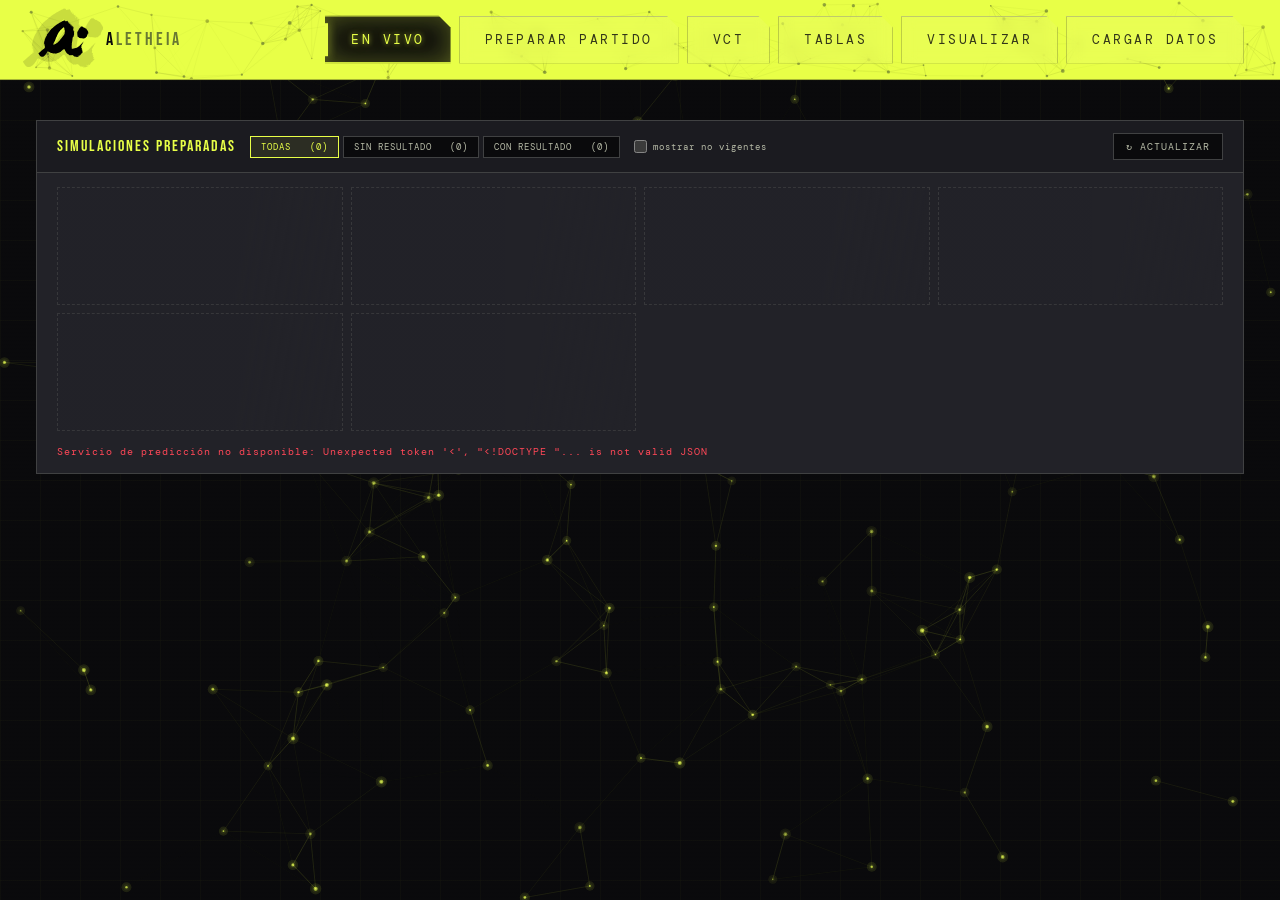
==== commit 77e6dad4: "style(header): hairline interior para delinear los chips de cristal El blur difuminaba el borde de l" ====
--- a/aletheia/index.html
+++ b/aletheia/index.html
@@ -19,7 +19,7 @@
             href="https://fonts.googleapis.com/css2?family=Bebas+Neue&family=DM+Mono:wght@300;400;500&display=swap" />
     </noscript>
     <link rel="stylesheet" href="../comun/theme.min.css?v=00289f60" />
-    <link rel="stylesheet" href="../header/header.min.css?v=a90f4a43" />
+    <link rel="stylesheet" href="../header/header.min.css?v=ac18a586" />
     <link rel="stylesheet" href="../comun/vct.min.css?v=fcfd86c5" />
     <link rel="stylesheet" href="style.min.css?v=c6a1589b" />
 </head>
--- a/header/header.min.css
+++ b/header/header.min.css
@@ -1 +1 @@
-.ae-header{position:sticky;top:0;z-index:100;display:flex;align-items:center;justify-content:space-between;gap:16px;padding:0 36px;height:var(--ae-header-h);overflow:hidden;isolation:isolate;border-bottom:1px solid color-mix(in srgb,var(--bg) 30%,transparent);background:var(--accent);color:var(--bg);font-family:var(--mono)}.ae-nodes{position:absolute;inset:0;z-index:0;display:block;width:100%;height:100%;pointer-events:none}.ae-header > *:not(.ae-nodes){position:relative;z-index:1}.ae-logo{display:inline-flex;align-items:center;gap:14px;font-family:var(--display);font-size:18px;letter-spacing:3px;color:var(--g1);text-decoration:none;white-space:nowrap;transition:color .2s,opacity .2s}.ae-logo:hover{color:var(--bg)}.ae-logo-mark{position:relative;display:inline-flex;align-items:center;justify-content:center;width:56px;height:56px;flex-shrink:0}.ae-logo-ghost{position:absolute;width:90px;height:90px;object-fit:contain;pointer-events:none;z-index:0;opacity:.13}.ae-logo-img{position:relative;z-index:1;width:56px;height:56px;object-fit:contain;filter:brightness(0);transition:filter .2s,transform .2s}.ae-logo:hover .ae-logo-img{filter:brightness(0) drop-shadow(0 0 10px color-mix(in srgb,var(--bg) 40%,transparent));transform:translateY(-1px) scale(1.04)}.ae-logo-word{color:color-mix(in srgb,var(--g1) 82%,var(--accent))}.ae-logo:hover .ae-logo-word{color:var(--bg)}.ae-logo-a{color:var(--bg)}.ae-logo:hover .ae-logo-a{color:var(--bg)}.ae-nav{display:flex;align-items:center;gap:8px;flex-wrap:wrap;justify-content:flex-end}.ae-btn{position:relative;padding:16px 26px;border:none;color:color-mix(in srgb,var(--bg) 82%,transparent);background:color-mix(in srgb,var(--txt-1) 7%,transparent);-webkit-backdrop-filter:blur(7px);backdrop-filter:blur(7px);box-shadow:inset 0 1px 0 color-mix(in srgb,var(--txt-1) 28%,transparent);clip-path:polygon(0 0,calc(100% - 12px) 0,100% 12px,100% 100%,0 100%);text-decoration:none;font-family:var(--mono);font-size:12.5px;letter-spacing:2.5px;text-transform:uppercase;cursor:pointer;overflow:hidden;transition:color .18s,background .18s,filter .18s,box-shadow .25s;white-space:nowrap}.ae-btn::before{content:'';position:absolute;left:0;top:50%;width:3px;height:0;background:var(--bg);transform:translateY(-50%);transition:height .2s,background .2s,box-shadow .2s;z-index:1}.ae-btn::after{content:'';position:absolute;top:-30%;bottom:-30%;left:-55%;width:45%;background:linear-gradient(100deg,transparent,color-mix(in srgb,var(--accent) 55%,transparent) 50%,transparent);transform:skewX(-18deg);opacity:0;pointer-events:none;transition:transform .5s ease,opacity .15s}.ae-btn:hover{color:var(--accent);background:color-mix(in srgb,var(--bg) 84%,transparent);box-shadow:inset 0 0 18px color-mix(in srgb,var(--accent) 18%,transparent),inset 0 1px 0 color-mix(in srgb,var(--accent) 30%,transparent);filter:drop-shadow(0 0 3px color-mix(in srgb,var(--bg) 55%,transparent)) drop-shadow(0 0 12px color-mix(in srgb,var(--bg) 28%,transparent));text-shadow:0 0 6px color-mix(in srgb,var(--accent) 45%,transparent)}.ae-btn:hover::before{height:60%;background:var(--accent);box-shadow:0 0 8px color-mix(in srgb,var(--accent) 55%,transparent)}.ae-btn:hover::after{opacity:1;transform:skewX(-18deg) translateX(330%)}.ae-btn:focus-visible{outline:2px solid var(--bg);outline-offset:3px}.ae-btn:active{transform:translateY(1px)}.ae-btn.active{color:var(--accent);background:color-mix(in srgb,var(--bg) 90%,transparent);box-shadow:inset 0 0 26px color-mix(in srgb,var(--accent) 30%,transparent),inset 0 1px 0 color-mix(in srgb,var(--accent) 45%,transparent),inset 0 -2px 0 color-mix(in srgb,var(--accent) 85%,transparent);filter:drop-shadow(0 0 4px color-mix(in srgb,var(--bg) 60%,transparent)) drop-shadow(0 0 14px color-mix(in srgb,var(--bg) 32%,transparent));text-shadow:0 0 5px color-mix(in srgb,var(--accent) 65%,transparent),0 0 14px color-mix(in srgb,var(--accent) 35%,transparent)}.ae-btn.active::before{height:70%;background:var(--accent);box-shadow:0 0 9px color-mix(in srgb,var(--accent) 65%,transparent)}.ae-page-title{position:relative;z-index:2;text-align:center;font-family:var(--display);font-size:18px;letter-spacing:4px;color:var(--txt-2);padding:10px 16px;border-bottom:1px solid var(--border);background:color-mix(in srgb,var(--bg) 97%,transparent);transition:color .3s}.ae-page-title.active{color:var(--accent)}@media (max-width:1180px) and (min-width:821px){.ae-header{gap:10px;padding:0 20px}.ae-nav{gap:5px}.ae-btn{padding:13px 16px;font-size:10.5px;letter-spacing:1.5px}}@media (max-width:820px){.ae-header{height:auto;min-height:var(--ae-header-h);flex-direction:column;align-items:flex-start;padding:12px 20px}.ae-logo-mark{width:44px;height:44px}.ae-logo-img{width:44px;height:44px}.ae-logo-ghost{width:84px;height:84px}.ae-nav{justify-content:flex-start;gap:6px}.ae-btn{padding:13px 18px;font-size:11px;letter-spacing:1.5px}}+.ae-header{position:sticky;top:0;z-index:100;display:flex;align-items:center;justify-content:space-between;gap:16px;padding:0 36px;height:var(--ae-header-h);overflow:hidden;isolation:isolate;border-bottom:1px solid color-mix(in srgb,var(--bg) 30%,transparent);background:var(--accent);color:var(--bg);font-family:var(--mono)}.ae-nodes{position:absolute;inset:0;z-index:0;display:block;width:100%;height:100%;pointer-events:none}.ae-header > *:not(.ae-nodes){position:relative;z-index:1}.ae-logo{display:inline-flex;align-items:center;gap:14px;font-family:var(--display);font-size:18px;letter-spacing:3px;color:var(--g1);text-decoration:none;white-space:nowrap;transition:color .2s,opacity .2s}.ae-logo:hover{color:var(--bg)}.ae-logo-mark{position:relative;display:inline-flex;align-items:center;justify-content:center;width:56px;height:56px;flex-shrink:0}.ae-logo-ghost{position:absolute;width:90px;height:90px;object-fit:contain;pointer-events:none;z-index:0;opacity:.13}.ae-logo-img{position:relative;z-index:1;width:56px;height:56px;object-fit:contain;filter:brightness(0);transition:filter .2s,transform .2s}.ae-logo:hover .ae-logo-img{filter:brightness(0) drop-shadow(0 0 10px color-mix(in srgb,var(--bg) 40%,transparent));transform:translateY(-1px) scale(1.04)}.ae-logo-word{color:color-mix(in srgb,var(--g1) 82%,var(--accent))}.ae-logo:hover .ae-logo-word{color:var(--bg)}.ae-logo-a{color:var(--bg)}.ae-logo:hover .ae-logo-a{color:var(--bg)}.ae-nav{display:flex;align-items:center;gap:8px;flex-wrap:wrap;justify-content:flex-end}.ae-btn{position:relative;padding:16px 26px;border:none;color:color-mix(in srgb,var(--bg) 82%,transparent);background:color-mix(in srgb,var(--txt-1) 7%,transparent);-webkit-backdrop-filter:blur(7px);backdrop-filter:blur(7px);box-shadow:inset 0 0 0 1px color-mix(in srgb,var(--bg) 20%,transparent),inset 0 1px 0 color-mix(in srgb,var(--txt-1) 32%,transparent);clip-path:polygon(0 0,calc(100% - 12px) 0,100% 12px,100% 100%,0 100%);text-decoration:none;font-family:var(--mono);font-size:12.5px;letter-spacing:2.5px;text-transform:uppercase;cursor:pointer;overflow:hidden;transition:color .18s,background .18s,filter .18s,box-shadow .25s;white-space:nowrap}.ae-btn::before{content:'';position:absolute;left:0;top:50%;width:3px;height:0;background:var(--bg);transform:translateY(-50%);transition:height .2s,background .2s,box-shadow .2s;z-index:1}.ae-btn::after{content:'';position:absolute;top:-30%;bottom:-30%;left:-55%;width:45%;background:linear-gradient(100deg,transparent,color-mix(in srgb,var(--accent) 55%,transparent) 50%,transparent);transform:skewX(-18deg);opacity:0;pointer-events:none;transition:transform .5s ease,opacity .15s}.ae-btn:hover{color:var(--accent);background:color-mix(in srgb,var(--bg) 84%,transparent);box-shadow:inset 0 0 18px color-mix(in srgb,var(--accent) 18%,transparent),inset 0 1px 0 color-mix(in srgb,var(--accent) 30%,transparent);filter:drop-shadow(0 0 3px color-mix(in srgb,var(--bg) 55%,transparent)) drop-shadow(0 0 12px color-mix(in srgb,var(--bg) 28%,transparent));text-shadow:0 0 6px color-mix(in srgb,var(--accent) 45%,transparent)}.ae-btn:hover::before{height:60%;background:var(--accent);box-shadow:0 0 8px color-mix(in srgb,var(--accent) 55%,transparent)}.ae-btn:hover::after{opacity:1;transform:skewX(-18deg) translateX(330%)}.ae-btn:focus-visible{outline:2px solid var(--bg);outline-offset:3px}.ae-btn:active{transform:translateY(1px)}.ae-btn.active{color:var(--accent);background:color-mix(in srgb,var(--bg) 90%,transparent);box-shadow:inset 0 0 26px color-mix(in srgb,var(--accent) 30%,transparent),inset 0 1px 0 color-mix(in srgb,var(--accent) 45%,transparent),inset 0 -2px 0 color-mix(in srgb,var(--accent) 85%,transparent);filter:drop-shadow(0 0 4px color-mix(in srgb,var(--bg) 60%,transparent)) drop-shadow(0 0 14px color-mix(in srgb,var(--bg) 32%,transparent));text-shadow:0 0 5px color-mix(in srgb,var(--accent) 65%,transparent),0 0 14px color-mix(in srgb,var(--accent) 35%,transparent)}.ae-btn.active::before{height:70%;background:var(--accent);box-shadow:0 0 9px color-mix(in srgb,var(--accent) 65%,transparent)}.ae-page-title{position:relative;z-index:2;text-align:center;font-family:var(--display);font-size:18px;letter-spacing:4px;color:var(--txt-2);padding:10px 16px;border-bottom:1px solid var(--border);background:color-mix(in srgb,var(--bg) 97%,transparent);transition:color .3s}.ae-page-title.active{color:var(--accent)}@media (max-width:1180px) and (min-width:821px){.ae-header{gap:10px;padding:0 20px}.ae-nav{gap:5px}.ae-btn{padding:13px 16px;font-size:10.5px;letter-spacing:1.5px}}@media (max-width:820px){.ae-header{height:auto;min-height:var(--ae-header-h);flex-direction:column;align-items:flex-start;padding:12px 20px}.ae-logo-mark{width:44px;height:44px}.ae-logo-img{width:44px;height:44px}.ae-logo-ghost{width:84px;height:84px}.ae-nav{justify-content:flex-start;gap:6px}.ae-btn{padding:13px 18px;font-size:11px;letter-spacing:1.5px}}
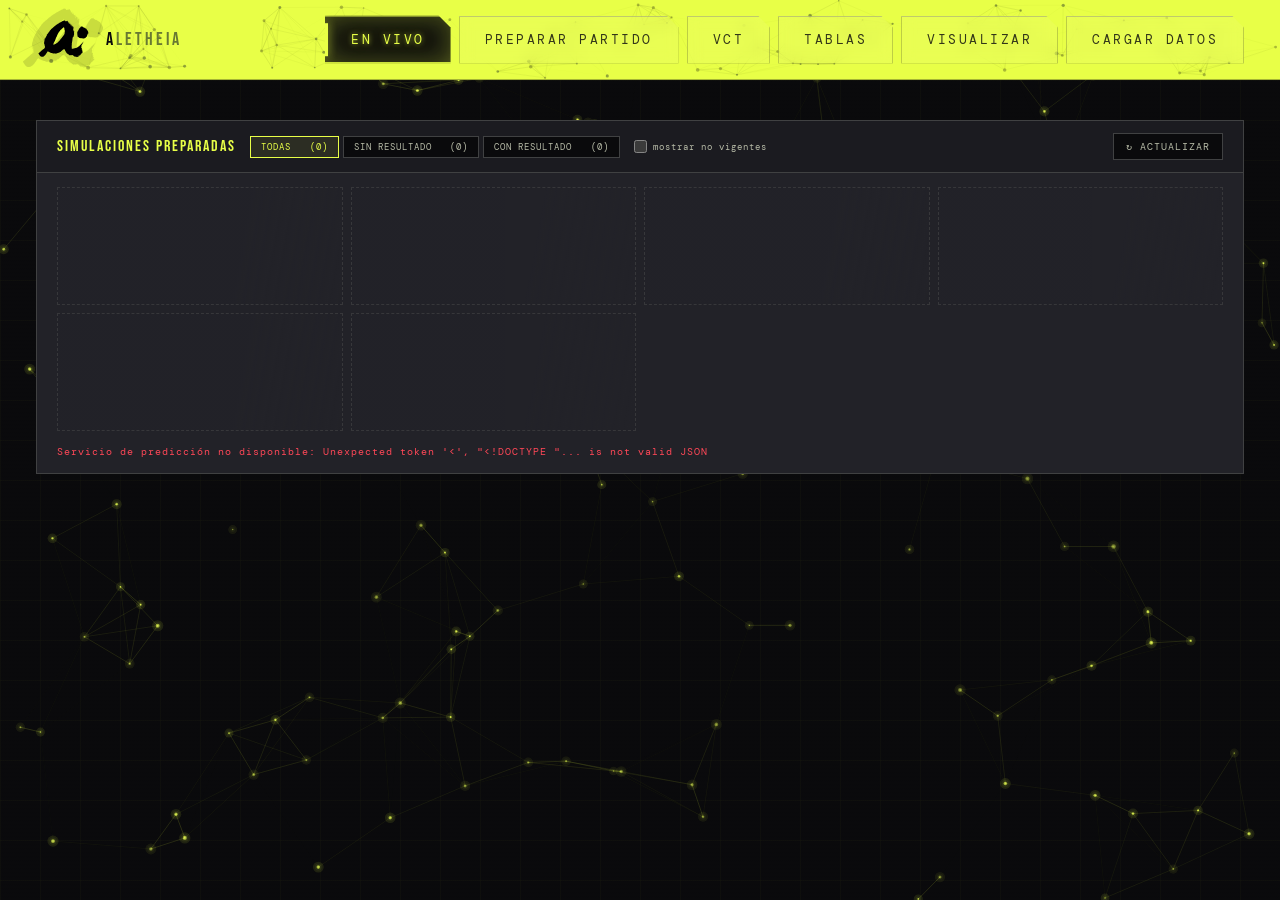
==== commit bdd65b7d: "feat(aletheia): integrar capas L2/L3 del motor (recomendar/perfil) con UI de plan de veto y micro" ====
--- a/aletheia/index.html
+++ b/aletheia/index.html
@@ -21,7 +21,7 @@
     <link rel="stylesheet" href="../comun/theme.min.css?v=00289f60" />
     <link rel="stylesheet" href="../header/header.min.css?v=ac18a586" />
     <link rel="stylesheet" href="../comun/vct.min.css?v=fcfd86c5" />
-    <link rel="stylesheet" href="style.min.css?v=c6a1589b" />
+    <link rel="stylesheet" href="style.min.css?v=bac97ec4" />
 </head>
 
 <body>
@@ -125,6 +125,31 @@
                         <div class="series-banner" id="seriesBanner"></div>
                     </div>
                 </div>
+
+                <!-- Capas L2/L3 del motor: solo se calculan al pulsar el botón
+                     (cargan el motor completo; 1-2 min en frío). -->
+                <div class="plan-blocks">
+                    <div class="plan-block" id="planVetoBlock">
+                        <div class="plan-head">
+                            <span class="mb-title">PLAN DE VETO · L2</span>
+                            <span class="plan-hint">tier-list del pool + mejor mapa/ban y lado (capa ESC)</span>
+                            <div class="mb-spacer"></div>
+                            <button class="btn-nav" id="btnPlanVeto">CALCULAR PLAN DE VETO</button>
+                        </div>
+                        <div class="live-status" id="planVetoStatus"></div>
+                        <div class="plan-body" id="planVetoBody"></div>
+                    </div>
+                    <div class="plan-block" id="microBlock">
+                        <div class="plan-head">
+                            <span class="mb-title">MICRO ECONÓMICO · L3</span>
+                            <span class="plan-hint">perfil PIT: categorías, pistol y cascada</span>
+                            <div class="mb-spacer"></div>
+                            <button class="btn-nav" id="btnPerfilMicro">CALCULAR PERFIL</button>
+                        </div>
+                        <div class="live-status" id="microStatus"></div>
+                        <div class="plan-body" id="microBody"></div>
+                    </div>
+                </div>
             </div>
 
             <!-- Tab: comparación (predicho vs. real) -->
@@ -148,7 +173,7 @@
     <script src="../header/header.min.js?v=91585dc7"></script>
     <script src="../header/header-nodes.min.js?v=7ba3f0ee"></script>
     <script src="../comun/vct.min.js?v=9605d5c0"></script>
-    <script src="script.min.js?v=d98bb249"></script>
+    <script src="script.min.js?v=edd015cd"></script>
 </body>
 
 </html>
--- a/aletheia/style.min.css
+++ b/aletheia/style.min.css
@@ -1 +1 @@
-*,*::before,*::after{box-sizing:border-box;margin:0;padding:0}html,body{min-height:100vh;overflow-x:hidden}body{background:var(--bg);color:var(--text);font-family:var(--mono);font-size:12px}.bg-grid{position:fixed;inset:0;z-index:0;pointer-events:none;background-image:linear-gradient(color-mix(in srgb,var(--accent) 2.5%,transparent) 1px,transparent 1px),linear-gradient(90deg,color-mix(in srgb,var(--accent) 2.5%,transparent) 1px,transparent 1px);background-size:40px 40px}.scanlines{position:fixed;inset:0;z-index:0;pointer-events:none;background:repeating-linear-gradient(0deg,transparent,transparent 2px,color-mix(in srgb,var(--bg) 6%,transparent) 2px,color-mix(in srgb,var(--bg) 6%,transparent) 4px)}header{position:sticky;top:0;z-index:100;display:flex;align-items:center;justify-content:space-between;padding:0 36px;height:56px;border-bottom:1px solid var(--border);background:color-mix(in srgb,var(--bg) 96%,transparent);backdrop-filter:blur(12px)}.logo{font-family:var(--display);font-size:24px;letter-spacing:4px}.logo-a{color:var(--accent)}.header-title{font-family:var(--display);font-size:20px;letter-spacing:4px;display:flex;align-items:center;gap:12px}.header-badge{font-family:var(--mono);font-size:10px;letter-spacing:2px;color:var(--accent);border:1px solid color-mix(in srgb,var(--accent) 30%,transparent);background:color-mix(in srgb,var(--accent) 7%,transparent);padding:2px 8px}.btn-nav{padding:5px 14px;border:1px solid var(--border);color:var(--dim);text-decoration:none;font-size:11px;letter-spacing:1px;transition:all .2s}.btn-nav:hover{border-color:var(--accent);color:var(--accent)}main{position:relative;z-index:1;max-width:1300px;margin:0 auto;padding:40px 36px 80px}.selector-section{display:grid;grid-template-columns:1fr 200px 1fr;gap:0;margin-bottom:40px;border:1px solid var(--border);background:var(--surface)}.team-panel{padding:24px;display:flex;flex-direction:column;gap:12px}.team-panel:first-child{border-right:1px solid var(--border)}.team-panel:last-child{border-left:1px solid var(--border)}.team-panel-label{font-size:10px;letter-spacing:3px;color:var(--dim);border-bottom:1px solid var(--border);padding-bottom:8px}.selected-team{height:52px;display:flex;align-items:center;border:1px solid var(--border);padding:0 16px;font-family:var(--display);font-size:24px;letter-spacing:3px;transition:all .25s;background:var(--bg);overflow:hidden}.selected-team span{white-space:nowrap;overflow:hidden;text-overflow:ellipsis}.selected-team.has-team{border-color:var(--accent);color:var(--accent);box-shadow:0 0 20px color-mix(in srgb,var(--accent) 8%,transparent)}.sel-placeholder{color:var(--dim);font-family:var(--mono);font-size:12px;letter-spacing:1px}.team-search{padding:7px 12px;background:var(--bg);border:1px solid var(--border);color:var(--text);font-family:var(--mono);font-size:11px;outline:none;transition:border .2s;width:100%}.team-search:focus{border-color:var(--accent);box-shadow:0 0 0 3px color-mix(in srgb,var(--accent) 8%,transparent)}.team-grid{display:grid;grid-template-columns:repeat(3,1fr);gap:6px;max-height:220px;overflow-y:auto}.team-card{padding:8px 10px;border:1px solid var(--border);background:var(--bg);cursor:pointer;transition:all .15s}.team-card:hover{border-color:var(--accent);background:color-mix(in srgb,var(--accent) 4%,transparent)}.team-card.selected-a{border-color:var(--accent);background:color-mix(in srgb,var(--accent) 8%,transparent)}.team-card.selected-b{border-color:var(--blue);background:color-mix(in srgb,var(--info) 8%,transparent)}.team-card.disabled{opacity:.3;pointer-events:none}.tc-abbrev{font-family:var(--display);font-size:14px;letter-spacing:2px;line-height:1.15;word-break:break-word;color:var(--txt-1)}.tc-maps{font-size:9px;color:var(--dim);margin-top:2px}.vs-column{display:flex;flex-direction:column;align-items:center;justify-content:center;gap:16px;padding:24px 16px}.vs-text{font-family:var(--display);font-size:36px;letter-spacing:4px;color:var(--dim)}.sim-label{font-size:9px;letter-spacing:2px;color:var(--dim);margin-bottom:6px;text-align:center}.sim-btns{display:flex;flex-wrap:wrap;gap:4px;justify-content:center}.sim-btn{padding:4px 8px;border:1px solid var(--border);background:var(--bg);color:var(--dim);font-family:var(--mono);font-size:10px;cursor:pointer;transition:all .15s}.sim-btn.active,.sim-btn:hover{border-color:var(--accent);color:var(--accent)}.btn-predict{width:100%;padding:10px 0;border:1px solid var(--border);background:var(--bg);color:var(--dim);font-family:var(--display);font-size:18px;letter-spacing:3px;cursor:pointer;transition:all .2s;display:flex;align-items:center;justify-content:center;gap:8px}.btn-predict-icon{font-size:14px}.btn-predict.ready{border-color:var(--accent);color:var(--accent);box-shadow:0 0 20px color-mix(in srgb,var(--accent) 10%,transparent)}.btn-predict.ready:hover{background:color-mix(in srgb,var(--accent) 8%,transparent)}.btn-predict:disabled{opacity:.5;cursor:not-allowed}.h2h-badge{text-align:center;font-size:10px;line-height:1.6;color:var(--dim);border:1px solid var(--border);padding:6px 10px;width:100%}.mode-toggle{display:grid;grid-template-columns:1fr 1fr;gap:8px;margin-bottom:32px}.mode-btn{padding:12px;border:1px solid var(--border);background:var(--surface);color:var(--dim);font-family:var(--mono);font-size:11px;letter-spacing:2px;cursor:pointer;transition:all .2s;display:flex;align-items:center;justify-content:center;gap:8px}.mode-btn.active,.mode-btn:hover{border-color:var(--accent);color:var(--accent);background:color-mix(in srgb,var(--accent) 4%,transparent)}.mode-icon{font-size:14px}.match-builder{border:1px solid var(--border);background:var(--surface);margin-bottom:32px}.mb-header{padding:20px 24px;border-bottom:1px solid var(--border)}.mb-title-wrap{display:flex;align-items:center;gap:16px;margin-bottom:8px}.mb-title{font-family:var(--display);font-size:18px;letter-spacing:3px;color:var(--txt-1)}.mb-format{font-family:var(--display);font-size:18px;color:var(--accent);letter-spacing:2px}.fmt-btns{display:flex;gap:4px}.fmt-btn{padding:4px 12px;border:1px solid var(--border);background:var(--bg);color:var(--dim);font-family:var(--display);font-size:13px;letter-spacing:2px;cursor:pointer;transition:all .15s}.fmt-btn:hover{border-color:var(--accent);color:var(--text)}.fmt-btn.active{border-color:var(--accent);color:var(--accent);background:color-mix(in srgb,var(--accent) 8%,transparent)}.cache-badge{font-size:9px;letter-spacing:1px;color:var(--dim)}.cache-badge.ok{color:var(--green);border:1px solid color-mix(in srgb,var(--ok) 40%,transparent);padding:2px 8px}.cache-badge.partial{color:var(--orange);border:1px solid var(--orange);padding:2px 8px}.cache-badge.warn{color:var(--red);border:1px solid color-mix(in srgb,var(--bad) 40%,transparent);padding:2px 8px}.map-queue-item.qi-empty{border-style:dashed;opacity:.7}.qi-empty-txt{font-size:11px;color:var(--dim);letter-spacing:1px}.qi-pred{display:flex;align-items:center;gap:8px;margin-left:10px;padding-left:10px;border-left:1px solid var(--border);font-family:var(--display);font-size:14px;letter-spacing:1px}.qi-pred-a{color:var(--accent)}.qi-pred-b{color:var(--blue)}.qi-pred-ot{font-family:var(--mono);font-size:9px;color:var(--orange);letter-spacing:0}.qi-pred-tag{font-family:var(--mono);font-size:8px;color:var(--dim);letter-spacing:1px}.qi-pred-hist{font-family:var(--mono);font-size:9px;color:var(--dim);letter-spacing:0}.qi-pred-esc{font-family:var(--mono);font-size:9px;color:var(--txt-2);letter-spacing:0}.qi-pred-none{margin-left:10px;font-size:9px;color:var(--dim);letter-spacing:1px}.mb-hint{font-size:10px;color:var(--dim);letter-spacing:1px;line-height:1.6}.hint-a{color:var(--accent)}.map-slots{padding:20px 24px;display:flex;flex-direction:column;gap:16px}.map-quick-picker{display:grid;grid-template-columns:repeat(6,1fr);gap:8px}.mqp-tile{aspect-ratio:16/9;border:1px solid var(--border);background:var(--bg);cursor:pointer;overflow:hidden;position:relative;transition:all .15s;display:flex;flex-direction:column;align-items:center;justify-content:flex-end;padding-bottom:6px}.mqp-tile:hover:not(:disabled){border-color:var(--accent)}.mqp-tile.mqp-used{border-color:var(--accent);opacity:.5;cursor:not-allowed}.mqp-tile.mqp-full{opacity:.25;cursor:not-allowed}.mqp-img{position:absolute;inset:0;width:100%;height:100%;object-fit:cover;opacity:.5}.mqp-name{position:relative;font-family:var(--display);font-size:11px;letter-spacing:1px;color:var(--txt-1);z-index:1;text-shadow:0 1px 4px var(--bg)}.map-queue{display:flex;flex-direction:column;gap:8px}.map-queue-item{display:flex;align-items:center;gap:16px;padding:12px 16px;border:1px solid var(--border);background:var(--bg)}.map-queue-item.qi-decider-row{border-color:var(--orange)}.qi-left{display:flex;align-items:center;gap:10px;flex:1}.qi-num{font-family:var(--display);font-size:18px;color:var(--dim);width:24px}.qi-map-img{width:48px;height:27px;object-fit:cover;border:1px solid var(--border)}.qi-mapname{font-family:var(--display);font-size:14px;letter-spacing:2px;color:var(--txt-1)}.qi-decider-badge{font-size:9px;color:var(--orange);border:1px solid var(--orange);padding:1px 6px;letter-spacing:1px}.qi-side-group{display:flex;align-items:center;gap:8px}.qi-side-label{font-size:10px;color:var(--dim);letter-spacing:1px}.qi-side-btn{padding:4px 10px;border:1px solid var(--border);background:var(--bg);color:var(--dim);font-family:var(--mono);font-size:10px;cursor:pointer;transition:all .15s}.qi-atk-active{border-color:var(--accent);color:var(--accent);background:color-mix(in srgb,var(--accent) 8%,transparent)}.qi-def-active{border-color:var(--blue);color:var(--blue);background:color-mix(in srgb,var(--info) 8%,transparent)}.qi-remove{padding:4px 8px;border:1px solid var(--border);background:transparent;color:var(--dim);font-size:11px;cursor:pointer;transition:all .15s;margin-left:auto}.qi-remove:hover{border-color:var(--red);color:var(--red)}.mb-actions{display:flex;align-items:center;padding:16px 24px;border-top:1px solid var(--border);gap:12px;flex-wrap:wrap}.mb-spacer{flex:1}.btn-add-map{padding:7px 14px;border:1px solid var(--border);background:var(--bg);color:var(--dim);font-family:var(--mono);font-size:11px;cursor:pointer;transition:all .15s}.btn-add-map:hover{border-color:var(--red);color:var(--red)}.btn-sim-partido{padding:10px 24px;border:1px solid var(--border);background:var(--bg);color:var(--dim);font-family:var(--display);font-size:16px;letter-spacing:3px;cursor:pointer;transition:all .2s;display:flex;align-items:center;gap:10px}.btn-sim-partido.ready{border-color:var(--accent);color:var(--accent);box-shadow:0 0 20px color-mix(in srgb,var(--accent) 10%,transparent)}.btn-sim-partido.ready:hover{background:color-mix(in srgb,var(--accent) 6%,transparent)}.btn-sim-partido:disabled{opacity:.4;cursor:not-allowed}.bsp-icon{font-size:14px}.bsp-count{font-family:var(--mono);font-size:10px;color:var(--dim);letter-spacing:1px}.sim-progress{position:relative;border:1px solid var(--border);background:var(--surface);padding:32px 24px;margin-bottom:32px;overflow:hidden}.sim-progress-bar{position:absolute;top:0;left:0;height:2px;background:var(--accent);width:0;transition:width .5s;animation:progress-pulse 2s ease-in-out infinite}@keyframes progress-pulse{0%{width:0%;opacity:1}70%{width:90%;opacity:1}100%{width:100%;opacity:0}}.sim-progress-label{font-size:11px;color:var(--accent);letter-spacing:2px;text-align:center}.sim-particles{display:flex;justify-content:center;gap:8px;margin-top:16px}.particle{width:4px;height:4px;background:var(--accent);border-radius:50%;animation:particle-bounce 1.2s ease-in-out infinite}.particle:nth-child(2){animation-delay:.2s}.particle:nth-child(3){animation-delay:.4s}.particle:nth-child(4){animation-delay:.6s}.particle:nth-child(5){animation-delay:.8s}@keyframes particle-bounce{0%,100%{transform:translateY(0);opacity:.3}50%{transform:translateY(-8px);opacity:1}}.stats-compare{display:grid;grid-template-columns:1fr 160px 1fr;border:1px solid var(--border);background:var(--surface);margin-bottom:24px}.stats-team{padding:24px}.stats-team.team-b-stats{text-align:right}.stats-team-name{font-family:var(--display);font-size:16px;letter-spacing:2px;color:var(--accent);margin-bottom:16px}.team-b-stats .stats-team-name{color:var(--blue)}.stat-row{display:flex;align-items:center;gap:8px;margin-bottom:8px}.team-b-stats .stat-row{flex-direction:row-reverse}.stat-label{font-size:9px;color:var(--dim);letter-spacing:1px;width:60px}.stat-bar-wrap{flex:1;height:4px;background:var(--border)}.stat-bar-fill{height:100%;background:var(--accent);transition:width .5s}.team-b-stats .stat-bar-fill{background:var(--blue)}.stat-val{font-size:11px;width:44px;text-align:right}.stats-divider{border-left:1px solid var(--border);border-right:1px solid var(--border);display:flex;flex-direction:column;align-items:center;justify-content:center;padding:16px;gap:12px}.stats-vs-label{font-family:var(--display);font-size:20px;color:var(--dim);letter-spacing:4px}.stat-divider-item{font-size:10px;color:var(--dim);text-align:center;line-height:1.5}.maps-header{display:grid;grid-template-columns:180px 1fr 1fr;background:var(--surface2);border:1px solid var(--border);border-bottom:none;padding:10px 16px}.maps-header-map{font-size:9px;letter-spacing:2px;color:var(--dim)}.maps-header-side{font-size:9px;letter-spacing:2px;color:var(--dim);text-align:center}.atk-col{color:var(--accent)}.def-col{color:var(--blue)}.side-icon{font-size:11px}.maps-grid{border:1px solid var(--border);margin-bottom:20px}.map-row{display:grid;grid-template-columns:180px 1fr 1fr;border-bottom:1px solid var(--border);transition:background .15s}.map-row:last-child{border-bottom:none}.map-row:hover{background:var(--panel-hover)}.map-label{display:flex;flex-direction:column;align-items:center;justify-content:center;padding:16px;border-right:1px solid var(--border);gap:8px}.map-thumb{width:100%;max-width:130px;aspect-ratio:16/9;object-fit:cover;border:1px solid var(--border)}.map-name-text{font-family:var(--display);font-size:12px;letter-spacing:2px;color:var(--txt-1)}.prediction-cell{padding:16px;border-right:1px solid var(--border)}.prediction-cell:last-child{border-right:none}.pc-teams{display:flex;justify-content:space-between;margin-bottom:10px}.pc-team-name{font-size:10px;letter-spacing:1px;margin-bottom:2px}.pc-pct{font-family:var(--display);font-size:28px;letter-spacing:2px}.pc-pct.favored-a{color:var(--accent)}.pc-pct.favored-b{color:var(--red)}.pc-pct.even{color:var(--orange)}.pc-bar-track{height:4px;background:var(--border);margin-bottom:8px}.pc-bar-a{height:100%;transition:width .5s}.color-green{background:var(--green)}.color-yellow{background:var(--orange)}.color-red{background:var(--red)}.pc-score-line{display:flex;align-items:center;gap:4px;font-size:11px;color:var(--dim);margin-bottom:6px}.pc-score-a{color:var(--accent);font-size:12px}.pc-score-b{color:var(--blue);font-size:12px}.pc-modal{font-size:10px;color:var(--dim)}.pc-ot{font-size:9px;color:var(--orange);border:1px solid var(--orange);padding:1px 5px;margin-left:4px}.pc-ot-high{color:var(--red);border-color:var(--red)}.pc-meta{display:flex;align-items:center;justify-content:space-between}.pc-round-prob{font-size:9px;color:var(--dim);letter-spacing:.5px}.pc-conf{display:flex;gap:3px}.conf-dot{width:6px;height:6px;border-radius:50%;background:var(--border);display:inline-block}.conf-dot.high{background:var(--green)}.conf-dot.medium{background:var(--orange)}.conf-dot.low{background:var(--red)}.conf-badge{display:inline-flex;align-items:center;gap:5px;font-size:9px;letter-spacing:1px;text-transform:uppercase;padding:2px 7px;border:1px solid var(--border);color:var(--dim);white-space:nowrap}.conf-badge .conf-dot{width:6px;height:6px}.conf-badge.alta{color:var(--green);border-color:color-mix(in srgb,var(--ok) 40%,transparent);background:color-mix(in srgb,var(--ok) 8%,transparent)}.conf-badge.alta .conf-dot{background:var(--green)}.conf-badge.media{color:var(--orange);border-color:color-mix(in srgb,var(--warn) 40%,transparent);background:color-mix(in srgb,var(--warn) 8%,transparent)}.conf-badge.media .conf-dot{background:var(--orange)}.conf-badge.baja{color:var(--dim)}.conf-badge.baja .conf-dot{background:var(--dim)}.sb-conf{display:inline-flex;align-items:center;gap:5px;font-size:9px;letter-spacing:1px;text-transform:uppercase;color:var(--dim);margin-top:4px}.sb-conf.alta{color:var(--green)}.sb-conf.media{color:var(--orange)}.sb-conf.baja{color:var(--dim)}.smr-conf{display:inline-flex;align-items:center;gap:4px;font-size:8px;text-transform:uppercase;letter-spacing:1px}.smr-conf.alta{color:var(--green)}.smr-conf.media{color:var(--orange)}.smr-conf.baja{color:var(--dim)}.legend{display:flex;align-items:center;gap:16px;flex-wrap:wrap;font-size:10px;color:var(--dim);margin-bottom:16px}.legend-item{display:flex;align-items:center;gap:6px}.legend-sep{color:var(--border)}.sig-bar{font-size:10px;letter-spacing:1px}.green-bar{color:var(--green)}.yellow-bar{color:var(--orange)}.red-bar{color:var(--red)}.methodology-note{font-size:10px;color:var(--dim);line-height:1.8;padding:16px;border:1px solid var(--border);background:var(--surface);margin-top:8px}.methodology-note strong{color:var(--text)}.advanced-panels{display:grid;grid-template-columns:1fr 1fr;gap:16px;margin-bottom:32px}.advanced-panel{border:1px solid var(--border);background:var(--surface);padding:20px}.advanced-panel-full{border:1px solid var(--border);background:var(--surface);padding:20px;margin-bottom:16px}.ap-title{font-size:9px;letter-spacing:3px;color:var(--dim);border-bottom:1px solid var(--border);padding-bottom:10px;margin-bottom:16px;display:flex;align-items:center;gap:8px}.ap-icon{font-size:12px}.ht-section{display:flex;flex-direction:column;gap:12px}.ht-map-row{border:1px solid var(--border);background:var(--bg);padding:12px 14px}.ht-map-name{font-family:var(--display);font-size:12px;letter-spacing:2px;color:var(--txt-1);margin-bottom:8px}.ht-scores{display:flex;align-items:center;justify-content:space-between;margin-bottom:6px}.ht-team{display:flex;flex-direction:column;align-items:center;gap:2px}.ht-team-name{font-size:9px;color:var(--dim);letter-spacing:1px}.ht-score{font-family:var(--display);font-size:28px;letter-spacing:2px;color:var(--txt-1)}.ht-score.score-a{color:var(--accent)}.ht-score.score-b{color:var(--blue)}.ht-sep{font-size:10px;color:var(--dim)}.ht-bar-track{height:3px;background:var(--border);margin-bottom:6px}.ht-bar-fill{height:100%;background:var(--accent);transition:width .5s}.ht-meta{display:flex;justify-content:space-between;font-size:9px;color:var(--dim)}.ht-eco-note{font-size:9px;color:var(--orange);margin-top:4px;font-style:italic}.ot-section{display:flex;flex-direction:column;gap:16px}.ot-global{display:flex;align-items:center;justify-content:space-between;padding:12px 14px;border:1px solid var(--border);background:var(--bg)}.ot-closer-label{font-size:9px;color:var(--dim);letter-spacing:1px;margin-bottom:4px}.ot-team-name{font-family:var(--display);font-size:16px;letter-spacing:2px;color:var(--txt-1)}.ot-team-name.ot-a{color:var(--accent)}.ot-team-name.ot-b{color:var(--blue)}.ot-likelihood{text-align:center}.ot-pct-big{font-family:var(--display);font-size:32px;letter-spacing:2px;color:var(--orange)}.ot-pct-label{font-size:9px;color:var(--dim);letter-spacing:1px}.ot-map-rows{display:flex;flex-direction:column;gap:6px}.ot-map-row{display:flex;align-items:center;gap:12px;padding:8px 12px;border:1px solid var(--border);background:var(--bg)}.ot-map-nm{font-family:var(--display);font-size:11px;letter-spacing:1px;width:70px;color:var(--txt-1)}.ot-map-pct{font-size:10px;color:var(--orange);width:40px}.ot-closer-grade{font-size:9px;padding:1px 6px;border:1px solid;letter-spacing:1px}.closer-good{color:var(--green);border-color:var(--green)}.closer-ok{color:var(--orange);border-color:var(--orange)}.closer-bad{color:var(--red);border-color:var(--red)}.ot-bar-track{flex:1;height:3px;background:var(--border)}.ot-bar-fill{height:100%}.ot-bar-low{background:var(--green)}.ot-bar-mid{background:var(--orange)}.ot-bar-high{background:var(--red)}.op-section{display:flex;flex-direction:column;gap:12px}.op-map-row{display:flex;align-items:center;gap:12px;padding:10px 14px;border:1px solid var(--border);background:var(--bg)}.op-map-thumb{width:56px;height:32px;object-fit:cover;border:1px solid var(--border)}.op-map-nm{font-family:var(--display);font-size:12px;letter-spacing:2px;width:70px;color:var(--txt-1)}.op-weight-badge{font-size:9px;padding:2px 7px;border:1px solid;letter-spacing:1px;white-space:nowrap}.op-dominant{color:var(--red);border-color:var(--red);background:color-mix(in srgb,var(--bad) 6%,transparent)}.op-high{color:var(--orange);border-color:var(--orange);background:color-mix(in srgb,var(--warn) 6%,transparent)}.op-medium{color:var(--accent);border-color:color-mix(in srgb,var(--accent) 40%,transparent);background:color-mix(in srgb,var(--accent) 4%,transparent)}.op-low{color:var(--dim);border-color:var(--border)}.op-players{display:flex;gap:8px;margin-left:auto}.op-player-chip{display:flex;flex-direction:column;align-items:center;padding:3px 8px;border:1px solid var(--border);background:var(--surface2);font-size:9px;color:var(--dim)}.op-player-name{color:var(--txt-1);font-size:10px}.op-player-agent{color:var(--purple)}.op-impact-bar{flex:1;height:3px;background:var(--border)}.op-impact-fill{height:100%;background:var(--purple)}.op-no-data{font-size:10px;color:var(--dim);text-align:center;padding:12px}.star-section{display:flex;flex-direction:column;gap:12px}.star-team-block{border:1px solid var(--border);background:var(--bg);padding:14px}.star-team-header{display:flex;align-items:center;justify-content:space-between;margin-bottom:12px}.star-team-label{font-size:9px;letter-spacing:2px;color:var(--dim)}.star-team-abbrev{font-family:var(--display);font-size:14px;letter-spacing:2px;color:var(--txt-1)}.star-team-abbrev.star-a{color:var(--accent)}.star-team-abbrev.star-b{color:var(--blue)}.star-player-row{display:flex;align-items:center;gap:12px;margin-bottom:10px}.star-crown{font-size:16px}.star-name{font-family:var(--display);font-size:18px;letter-spacing:2px;color:var(--txt-1)}.star-rating{font-size:10px;color:var(--dim)}.star-rating span{color:var(--accent);font-size:13px}.star-metrics{display:grid;grid-template-columns:1fr 1fr;gap:8px;margin-bottom:10px}.star-metric{display:flex;flex-direction:column;gap:2px}.sm-label{font-size:8px;color:var(--dim);letter-spacing:1px}.sm-bar-track{height:3px;background:var(--border)}.sm-bar-fill{height:100%;background:var(--accent)}.sm-val{font-size:10px}.star-dependency{display:flex;align-items:center;justify-content:space-between;padding:6px 0;border-top:1px solid var(--border);font-size:9px;color:var(--dim)}.dep-label{letter-spacing:1px}.dep-grade{font-size:9px;padding:1px 7px;border:1px solid;letter-spacing:1px}.dep-low{color:var(--green);border-color:var(--green)}.dep-medium{color:var(--orange);border-color:var(--orange)}.dep-high{color:var(--red);border-color:var(--red)}.counter-meta{font-size:9px;color:var(--dim);margin-top:6px;border-top:1px solid var(--border);padding-top:6px;line-height:1.6}.counter-meta span{color:var(--purple)}.consistency-section{display:flex;flex-direction:column;gap:8px}.cons-team-label{font-size:9px;letter-spacing:2px;color:var(--dim);margin-bottom:6px}.cons-table{border:1px solid var(--border)}.cons-header{display:grid;grid-template-columns:1fr 60px 60px 50px;padding:6px 12px;background:var(--surface2);border-bottom:1px solid var(--border);font-size:9px;color:var(--dim);letter-spacing:1px}.cons-row{display:grid;grid-template-columns:1fr 60px 60px 50px;padding:8px 12px;border-bottom:1px solid var(--border);transition:background .15s}.cons-row:last-child{border-bottom:none}.cons-row:hover{background:var(--panel-hover)}.cons-player{font-size:11px}.cons-val{font-size:10px;text-align:right}.cons-std{font-size:10px;text-align:right;color:var(--dim)}.cons-grade{text-align:right}.grade-badge{display:inline-block;font-size:9px;padding:1px 6px;border:1px solid;letter-spacing:1px}.grade-A{color:var(--green);border-color:var(--green)}.grade-B{color:var(--accent);border-color:color-mix(in srgb,var(--accent) 50%,transparent)}.grade-C{color:var(--orange);border-color:var(--orange)}.grade-D{color:var(--red);border-color:var(--red)}.cons-block{margin-bottom:12px}.partido-results{margin-top:16px}.series-banner{display:grid;grid-template-columns:1fr 160px 1fr;border:1px solid var(--border);background:var(--surface);margin-bottom:24px;padding:24px}.sb-team{display:flex;flex-direction:column;gap:4px}.sb-team:last-child{text-align:right;align-items:flex-end}.sb-name{font-family:var(--display);font-size:14px;letter-spacing:2px;color:var(--dim)}.sb-abbrev{font-family:var(--display);font-size:22px;letter-spacing:3px;word-break:break-word;line-height:1.1;color:var(--txt-1)}.sb-pct{font-family:var(--display);font-size:40px;letter-spacing:2px}.sb-label{font-size:9px;color:var(--dim);letter-spacing:1px}.winner-side .sb-pct{color:var(--accent)}.winner-side-b .sb-pct{color:var(--blue)}.sb-center{display:flex;flex-direction:column;align-items:center;justify-content:center;gap:10px}.sb-format{font-family:var(--display);font-size:24px;letter-spacing:4px;color:var(--dim)}.sb-sims{font-size:9px;color:var(--dim);text-align:center;line-height:1.6}.score-dist-wrap{border:1px solid var(--border);background:var(--surface);padding:20px;margin-bottom:24px}.sd-title{font-size:9px;letter-spacing:3px;color:var(--dim);margin-bottom:16px}.sd-bars{display:flex;align-items:flex-end;gap:12px}.sd-item{display:flex;flex-direction:column;align-items:center;gap:4px}.sd-bar-wrap{height:44px;display:flex;align-items:flex-end}.sd-bar{width:28px;min-height:4px;transition:height .4s}.win-a{background:var(--accent)}.win-b{background:var(--blue)}.draw{background:var(--dim)}.sd-score{font-size:9px;color:var(--dim)}.sd-pct{font-size:10px}.partido-maps-header{display:grid;grid-template-columns:40px 1fr 1fr;background:var(--surface2);border:1px solid var(--border);border-bottom:none;padding:10px 16px;font-size:9px;color:var(--dim);letter-spacing:2px}.pm-col-prob{text-align:right}.pm-team-a-label{color:var(--accent)}.partido-maps-list{border:1px solid var(--border)}.pm-row{display:grid;grid-template-columns:40px 1fr 1fr;border-bottom:1px solid var(--border);padding:16px;animation:fadeIn .3s ease forwards;row-gap:0}.pm-row-updated{animation:flash-update .4s ease-out}@keyframes flash-update{0%{background:color-mix(in srgb,var(--accent) 15%,transparent)}100%{background:transparent}}.pm-agents-toggle-wrap{grid-column:1 / -1;padding-top:10px;display:flex;justify-content:flex-end}.pm-agents-toggle{display:flex;align-items:center;gap:6px;padding:5px 14px;border:1px solid var(--border);background:var(--bg);color:var(--dim);font-family:var(--mono);font-size:10px;letter-spacing:1px;cursor:pointer;transition:all .2s}.pm-agents-toggle:hover{border-color:var(--accent);color:var(--accent)}.pm-agents-icon{font-size:12px}.pm-agent-panel{grid-column:1 / -1;margin-top:12px;border:1px solid color-mix(in srgb,var(--accent) 20%,transparent);background:color-mix(in srgb,var(--accent) 2%,transparent);animation:fadeIn .25s ease}.pma-header{display:flex;align-items:center;justify-content:space-between;padding:10px 16px;border-bottom:1px solid var(--border);background:var(--surface2)}.pma-title{font-size:10px;letter-spacing:2px;color:var(--accent)}.pma-hint{font-size:9px;color:var(--dim);letter-spacing:.5px}.pma-columns{display:grid;grid-template-columns:1fr 1fr;gap:0;border-bottom:1px solid var(--border)}.pma-team-col{padding:14px 16px;display:flex;flex-direction:column;gap:6px}.pma-team-col:first-child{border-right:1px solid var(--border)}.pma-team-hdr{font-family:var(--display);font-size:12px;letter-spacing:2px;margin-bottom:6px;padding-bottom:6px;border-bottom:1px solid var(--border);color:var(--txt-1)}.pma-player-row{display:grid;grid-template-columns:1fr 130px;align-items:center;gap:8px;padding:5px 8px;border:1px solid var(--border);background:var(--bg);transition:border-color .2s,background .2s}.pma-player-row.pma-has-op{border-color:var(--purple);background:color-mix(in srgb,var(--agent) 5%,transparent)}.pma-player-info{display:flex;align-items:center;gap:6px;min-width:0}.pma-name{font-size:11px;white-space:nowrap;overflow:hidden;text-overflow:ellipsis}.pma-rating{font-size:9px;color:var(--dim);white-space:nowrap}.pma-op-badge{font-size:7px;color:var(--purple);border:1px solid var(--purple);padding:0 4px;letter-spacing:1px;white-space:nowrap}.pma-agent-select{font-family:var(--mono);font-size:10px;background:var(--surface2);color:var(--text);border:1px solid var(--border);padding:4px 6px;cursor:pointer;outline:none;transition:border-color .2s;width:100%}.pma-agent-select:focus{border-color:var(--accent);box-shadow:0 0 0 3px color-mix(in srgb,var(--accent) 8%,transparent)}.pma-agent-select.pma-op-agent{border-color:var(--purple);color:var(--purple)}.pma-no-data{font-size:10px;color:var(--dim);font-style:italic;padding:8px 0}.pma-actions{padding:10px 16px;display:flex;justify-content:center}.pma-recalc-btn{display:flex;align-items:center;gap:8px;padding:7px 20px;border:1px solid var(--accent);background:color-mix(in srgb,var(--accent) 6%,transparent);color:var(--accent);font-family:var(--mono);font-size:10px;letter-spacing:2px;cursor:pointer;transition:all .2s}.pma-recalc-btn:hover:not(:disabled){background:color-mix(in srgb,var(--accent) 14%,transparent);box-shadow:0 0 16px color-mix(in srgb,var(--accent) 12%,transparent)}.pma-recalc-btn:disabled{opacity:.5;cursor:not-allowed}.pma-recalc-icon{font-size:14px}.pma-loading{padding:18px;text-align:center;font-size:10px;color:var(--dim);letter-spacing:1px}@keyframes fadeIn{from{opacity:0;transform:translateY(4px)}to{opacity:1;transform:translateY(0)}}.pm-row:last-child{border-bottom:none}.pm-num{font-family:var(--display);font-size:20px;color:var(--dim)}.pm-map-info{display:flex;flex-direction:column;gap:4px}.pm-map-name{font-family:var(--display);font-size:14px;letter-spacing:2px;color:var(--txt-1)}.pm-start-side{font-size:10px}.pm-start-atk{color:var(--accent)}.pm-start-def{color:var(--blue)}.pm-score-expect{display:flex;align-items:center;gap:6px;font-size:10px;margin-top:4px}.pse-label{font-size:9px;color:var(--dim);letter-spacing:1px}.pse-val{font-size:12px}.pse-sep{color:var(--dim)}.pse-ot{font-size:9px;color:var(--orange);border:1px solid var(--orange);padding:1px 5px}.pse-ot-high{color:var(--red);border-color:var(--red)}.pm-prob-cell{display:flex;flex-direction:column;gap:6px}.pm-teams-row{display:flex;justify-content:space-between}.pm-team-pct{display:flex;flex-direction:column;align-items:center;gap:2px}.pm-abbrev{font-size:9px;letter-spacing:1px;word-break:break-word}.pm-pct-val{font-family:var(--display);font-size:22px;letter-spacing:2px;color:var(--txt-1)}.pm-pct-a{color:var(--accent)}.pm-pct-b{color:var(--red)}.pm-pct-even{color:var(--orange)}.pm-bar-track{height:3px;background:var(--border)}.pm-bar-fill{height:100%;transition:width .5s}.pm-bar-green{background:var(--green)}.pm-bar-yellow{background:var(--orange)}.pm-bar-red{background:var(--red)}.pm-score-freq{display:flex;flex-direction:column;gap:3px}.sf-item{display:flex;align-items:center;gap:6px;font-size:9px}.sf-score{color:var(--dim);width:30px}.sf-bar-track{flex:1;height:2px;background:var(--border)}.sf-bar{height:100%}.sf-bar-a{background:var(--accent)}.sf-bar-b{background:var(--blue)}.sf-pct{color:var(--dim);width:24px;text-align:right}.pm-meta{display:flex;align-items:center;justify-content:space-between}.pm-round-info{font-size:9px;color:var(--dim)}.pm-conf-dots{display:flex;gap:3px}.results-section{margin-top:8px}::-webkit-scrollbar{width:4px;height:4px}::-webkit-scrollbar-track{background:var(--bg)}::-webkit-scrollbar-thumb{background:var(--border)}::-webkit-scrollbar-thumb:hover{background:var(--dim)}#playerAgentSelector{border:1px solid var(--border);background:var(--surface);padding:16px 20px;margin:12px 0}.pa-title{font-size:9px;letter-spacing:3px;color:var(--dim);margin-bottom:14px;text-align:center}.pa-columns{display:grid;grid-template-columns:1fr 1fr;gap:16px}.pa-team-col{display:flex;flex-direction:column;gap:6px}.pa-team-header{font-family:var(--display);font-size:14px;letter-spacing:2px;padding-bottom:6px;border-bottom:1px solid var(--border);margin-bottom:4px;color:var(--txt-1)}.pa-team-a-header{color:var(--accent)}.pa-team-b-header{color:var(--blue)}.pa-player-row{display:grid;grid-template-columns:1fr 110px;align-items:center;gap:8px;padding:5px 8px;border:1px solid var(--border);background:var(--bg);transition:border-color .2s}.pa-player-row.pa-has-op{border-color:var(--purple);background:color-mix(in srgb,var(--agent) 4%,transparent)}.pa-player-name{font-size:11px;display:flex;align-items:center;gap:6px}.pa-player-rating{font-size:9px;color:var(--dim)}.pa-agent-select{font-family:var(--mono);font-size:10px;background:var(--surface2);color:var(--text);border:1px solid var(--border);padding:4px 6px;cursor:pointer;outline:none;transition:border-color .2s}.pa-agent-select:focus{border-color:var(--accent);box-shadow:0 0 0 3px color-mix(in srgb,var(--accent) 8%,transparent)}.pa-agent-select.pa-op-agent{border-color:var(--purple);color:var(--purple)}.pa-op-badge{font-size:7px;color:var(--purple);border:1px solid var(--purple);padding:0 4px;letter-spacing:1px}.pa-loading{font-size:10px;color:var(--dim);text-align:center;padding:16px}.partido-id-bar{display:flex;align-items:center;gap:12px;padding:12px 24px;border-bottom:1px solid var(--border);background:var(--surface2);flex-wrap:wrap}.pid-label{font-size:9px;letter-spacing:2px;color:var(--dim)}.pid-input{flex:1;min-width:220px;padding:7px 12px;background:var(--bg);border:1px solid var(--border);color:var(--text);font-family:var(--mono);font-size:11px;outline:none;transition:border .2s}.pid-input:focus{border-color:var(--accent);box-shadow:0 0 0 3px color-mix(in srgb,var(--accent) 8%,transparent)}.pid-badge{font-family:var(--display);font-size:15px;letter-spacing:2px;color:var(--dim);border:1px solid var(--border);padding:3px 10px}.pid-badge.has-id{color:var(--accent);border-color:color-mix(in srgb,var(--accent) 40%,transparent)}.model-badge{font-size:9px;letter-spacing:1px;color:var(--dim)}.model-badge.stale{color:var(--orange);border:1px solid var(--orange);padding:2px 8px}.btn-asociar{padding:7px 14px;border:1px solid var(--border);background:var(--bg);color:var(--dim);font-family:var(--mono);font-size:11px;letter-spacing:1px;cursor:pointer;transition:all .15s}.btn-asociar:not(:disabled):hover{border-color:var(--blue);color:var(--blue)}.btn-asociar:disabled{opacity:.4;cursor:not-allowed}.btn-preparar{padding:10px 20px;border:1px solid var(--border);background:var(--bg);color:var(--dim);font-family:var(--display);font-size:15px;letter-spacing:2px;cursor:pointer;transition:all .2s;display:flex;align-items:center;gap:8px}.btn-preparar:not(:disabled){border-color:var(--blue);color:var(--blue)}.btn-preparar:not(:disabled):hover{background:color-mix(in srgb,var(--info) 6%,transparent)}.btn-preparar:disabled{opacity:.4;cursor:not-allowed}.btn-preparar.running{animation:prep-pulse 1.2s ease-in-out infinite}@keyframes prep-pulse{0%,100%{opacity:1}50%{opacity:.55}}.bp-icon{font-size:14px}.bp-timer{font-family:var(--mono);font-size:10px;color:var(--orange)}.prepare-status{padding:12px 24px;font-size:11px;border-top:1px solid var(--border);letter-spacing:.5px}.prepare-status.running{color:var(--accent)}.prepare-status.ok{color:var(--green)}.prepare-status.err{color:var(--red)}.live-section{border:1px solid var(--border);background:var(--surface);margin-top:16px}.live-tabs{display:flex;border-bottom:1px solid var(--border)}.live-tab{padding:10px 22px;border:none;border-right:1px solid var(--border);background:var(--surface2);color:var(--dim);font-family:var(--display);font-size:14px;letter-spacing:2px;cursor:pointer;transition:all .2s}.live-tab:hover{color:var(--text)}.live-tab.active{color:var(--accent);background:var(--bg);box-shadow:inset 0 -2px 0 var(--accent)}.live-panel{padding:20px 24px}.live-controls{display:flex;gap:28px;flex-wrap:wrap;margin-bottom:18px}.live-ctl{display:flex;flex-direction:column;gap:6px}.live-ctl-label{font-size:9px;letter-spacing:2px;color:var(--dim)}.live-select{padding:7px 12px;min-width:180px;background:var(--bg);color:var(--text);border:1px solid var(--border);font-family:var(--mono);font-size:11px;outline:none;cursor:pointer}.live-select:focus{border-color:var(--accent);box-shadow:0 0 0 3px color-mix(in srgb,var(--accent) 8%,transparent)}.live-side-toggle{display:flex;gap:6px}.live-hint{font-size:9px;color:var(--dim);letter-spacing:1px}.live-map-picker{margin-bottom:18px}.mqp-tile.mqp-selected{border-color:var(--accent);opacity:1;box-shadow:0 0 0 1px var(--accent) inset,0 0 18px color-mix(in srgb,var(--accent) 22%,transparent)}.mqp-tile.mqp-selected .mqp-img{opacity:.7}.mqp-prob{position:relative;z-index:1;font-family:var(--display);font-size:14px;letter-spacing:1px;color:var(--accent);text-shadow:0 1px 4px var(--bg);line-height:1.1}.mqp-ot{position:relative;z-index:1;font-family:var(--mono);font-size:8px;letter-spacing:.5px;color:var(--orange);text-shadow:0 1px 4px var(--bg)}.mqp-hist{position:relative;z-index:1;font-family:var(--mono);font-size:8px;letter-spacing:.5px;color:var(--dim);text-shadow:0 1px 4px var(--bg)}.mqp-esc{position:relative;z-index:1;font-family:var(--mono);font-size:8px;letter-spacing:.5px;color:var(--txt-2);text-shadow:0 1px 4px var(--bg)}.live-detail-title{font-family:var(--display);font-size:16px;letter-spacing:2px;color:var(--txt-1);margin-bottom:10px}.live-cards{display:grid;grid-template-columns:repeat(4,1fr);gap:12px;margin-bottom:14px}.scoreboard-block{display:none;border:1px solid var(--border);background:var(--bg);padding:14px 16px;margin-bottom:14px}.scoreboard-block.has-data{display:block}.scoreboard-head{display:flex;align-items:baseline;justify-content:space-between;gap:12px;margin-bottom:12px;flex-wrap:wrap}.scoreboard-title{font-family:var(--display);font-size:14px;letter-spacing:2px;color:var(--txt-1)}.scoreboard-title .scoreboard-note{font-family:var(--mono);font-size:9px;letter-spacing:1px;color:var(--dim);margin-left:8px}.scoreboard-top{display:flex;align-items:center;gap:10px}.scoreboard-mostprob{font-family:var(--display);font-size:30px;letter-spacing:1px;color:var(--accent)}.scoreboard-mostprob-label{font-size:8px;letter-spacing:1px;color:var(--dim);text-transform:uppercase}.scoreboard-list{display:flex;flex-direction:column;gap:6px}.scoreboard-row{display:grid;grid-template-columns:70px 1fr 54px;align-items:center;gap:10px;font-size:11px}.scoreboard-score{font-family:var(--mono);color:var(--txt-1);letter-spacing:1px}.scoreboard-bar{height:6px;background:var(--surface2);border:1px solid var(--border);overflow:hidden}.scoreboard-bar span{display:block;height:100%;background:var(--accent);opacity:.75}.scoreboard-pct{text-align:right;color:var(--dim);font-size:10px}.live-card{border:1px solid var(--border);background:var(--bg);padding:12px 14px;display:flex;flex-direction:column;gap:6px;min-width:0}.live-card-label{font-size:9px;letter-spacing:1px;color:var(--dim);word-break:break-word}.live-card-val{font-family:var(--display);font-size:30px;letter-spacing:1px;color:var(--txt-1)}.live-card-sub{font-family:var(--mono);font-size:8px;letter-spacing:.5px;color:var(--dim)}.live-a{color:var(--accent)}.live-b{color:var(--blue)}.live-ot{color:var(--orange)}.live-status{font-size:10px;letter-spacing:1px;color:var(--dim);min-height:14px}#simListStatus{min-height:28px;padding:0 20px 10px}.live-status.ok{color:var(--txt-2)}.live-status.warn{color:var(--orange)}.live-status.err{color:var(--red)}.cmp-summary{display:grid;grid-template-columns:repeat(7,1fr);gap:10px;margin-bottom:18px}.cmp-card{border:1px solid var(--border);background:var(--bg);padding:10px 12px;display:flex;flex-direction:column;gap:4px}.cmp-card-label{font-size:8px;letter-spacing:1px;color:var(--dim)}.cmp-card-val{font-family:var(--display);font-size:22px;letter-spacing:1px;color:var(--txt-1)}.cmp-table-wrap{overflow-x:auto}.cmp-table{width:100%;border-collapse:collapse;font-size:10px}.cmp-table th{text-align:left;padding:8px 10px;border-bottom:1px solid var(--border);color:var(--dim);letter-spacing:1px;font-weight:normal;white-space:nowrap}.cmp-table td{padding:7px 10px;border-bottom:1px solid var(--border);white-space:nowrap}.cmp-table tr:last-child td{border-bottom:none}.cmp-a{color:var(--accent)}.cmp-b{color:var(--blue)}.cmp-row.cmp-fav{border-left:3px solid var(--green)}.cmp-row.cmp-upset{border-left:3px solid var(--red);background:color-mix(in srgb,var(--bad) 5%,transparent)}.cmp-row.cmp-unc{border-left:3px solid var(--orange)}.cmp-row.cmp-fav td:first-child{color:var(--green)}.cmp-row.cmp-upset td:first-child{color:var(--red)}.cmp-row.cmp-unc td:first-child{color:var(--orange)}.p-alta{color:var(--green)}.p-media{color:var(--orange)}.p-baja{color:var(--red)}.team-inline{display:inline-flex;align-items:center;gap:6px;vertical-align:middle;min-width:0}.team-inline-name{overflow:hidden;text-overflow:ellipsis;white-space:nowrap}.sim-item .v-lozenge{width:34px;height:34px;font-size:10px}.si-teams{display:flex;align-items:center;flex-wrap:wrap;gap:6px}.si-pred{display:flex;align-items:center;flex-wrap:wrap;gap:7px;margin-top:8px;padding-top:7px;border-top:1px dashed var(--border);font-size:9px;letter-spacing:.5px}.si-pred-item{color:var(--dim);white-space:nowrap}.si-pred-item b{color:var(--dim);font-weight:500}.si-pred-item b.gana{color:var(--green)}.si-pred-pill{padding:1px 6px;border:1px solid var(--border);white-space:nowrap}.si-pred-pill.dim{color:var(--dim);opacity:.75}.si-pred-pill.p-alta,.cmp-serie-pill.p-alta{color:var(--green);border-color:color-mix(in srgb,var(--ok) 50%,transparent);background:color-mix(in srgb,var(--ok) 7%,transparent)}.si-pred-pill.p-media,.cmp-serie-pill.p-media{color:var(--orange);border-color:color-mix(in srgb,var(--warn) 50%,transparent);background:color-mix(in srgb,var(--warn) 7%,transparent)}.si-pred-pill.p-baja,.cmp-serie-pill.p-baja{color:var(--red);border-color:color-mix(in srgb,var(--bad) 50%,transparent);background:color-mix(in srgb,var(--bad) 7%,transparent)}.si-dots{display:inline-flex;gap:4px;margin-left:auto}.si-dot{width:7px;height:7px;border-radius:50%;background:var(--dim);display:inline-block}.si-dot.p-alta{background:var(--green)}.si-dot.p-media{background:var(--orange)}.si-dot.p-baja{background:var(--red)}.ss-head-pred{max-width:680px}.ss-head-pred .si-pred{margin-top:9px}.cmp-score b{color:var(--dim);font-weight:500}.cmp-score b.gana{color:var(--green)}.cmp-preal{font-weight:500}.cmp-legend{display:flex;flex-wrap:wrap;gap:14px;margin-top:10px;font-size:9px;color:var(--dim);letter-spacing:1px}.cmp-legend-item{display:inline-flex;align-items:center;gap:5px}.legend-dot{width:8px;height:8px;border-radius:50%;display:inline-block}.legend-dot.p-alta{background:var(--green)}.legend-dot.p-media{background:var(--orange)}.legend-dot.p-baja{background:var(--red)}.legend-line{width:3px;height:12px;display:inline-block}.legend-line.cmp-fav{background:var(--green)}.legend-line.cmp-upset{background:var(--red)}.legend-line.cmp-unc{background:var(--orange)}.cmp-serie{display:flex;flex-wrap:wrap;align-items:center;gap:12px;padding:10px 14px;margin-bottom:14px;border:1px solid var(--border);border-left:3px solid var(--accent);background:var(--surface2);font-size:10px;letter-spacing:1px}.cmp-serie-title{font-family:var(--display);font-size:15px;letter-spacing:2px;color:var(--dim)}.cmp-serie-item{color:var(--text);white-space:nowrap}.cmp-serie-item b{color:var(--dim);font-weight:500}.cmp-serie-item b.gana{color:var(--accent)}.cmp-serie-pill{padding:2px 8px;border:1px solid var(--border);white-space:nowrap}.cmp-serie-cargando{color:var(--dim)}.cmp-serie-err{color:var(--orange)}.pm-fuente{font-family:var(--mono);font-size:8px;letter-spacing:1px;color:var(--dim);border:1px solid var(--border);padding:0 5px;vertical-align:middle}@media (max-width:900px){.live-cards{grid-template-columns:repeat(2,1fr)}.cmp-summary{grid-template-columns:repeat(4,1fr)}}.sim-browser{border:1px solid var(--border);background:var(--surface);margin-bottom:16px}.lb-head{display:flex;align-items:center;flex-wrap:wrap;gap:14px;padding:12px 20px;border-bottom:1px solid var(--border);background:var(--surface2)}.lb-title{font-family:var(--display);font-size:16px;letter-spacing:2px;color:var(--accent)}.lb-stale-toggle{display:flex;align-items:center;gap:6px;font-size:9px;color:var(--dim);letter-spacing:1px;cursor:pointer}.sim-filter{display:flex;gap:4px}.sim-filter-btn{padding:4px 10px;border:1px solid var(--border);background:var(--bg);color:var(--dim);font-family:var(--mono);font-size:9px;letter-spacing:1px;cursor:pointer;transition:all .15s;white-space:nowrap}.sim-filter-count{display:inline-block;min-width:3.4em;text-align:right;font-variant-numeric:tabular-nums}.sim-filter-btn:hover{border-color:var(--accent);color:var(--accent)}.sim-filter-btn.active{border-color:var(--accent);color:var(--accent);background:color-mix(in srgb,var(--accent) 8%,transparent)}.btn-refresh{padding:6px 12px;border:1px solid var(--border);background:var(--bg);color:var(--dim);font-family:var(--mono);font-size:10px;letter-spacing:1px;cursor:pointer;transition:all .15s}.btn-refresh:hover{border-color:var(--accent);color:var(--accent)}.sim-list{display:grid;grid-template-columns:repeat(auto-fill,minmax(280px,1fr));gap:8px;padding:14px 20px;min-height:260px}.sim-item{border:1px solid var(--border);background:var(--bg);padding:10px 14px;cursor:pointer;transition:all .15s}.sim-skeleton{min-height:118px;border-style:dashed;border-color:color-mix(in srgb,var(--border) 70%,transparent);background:linear-gradient(100deg,color-mix(in srgb,var(--panel) 40%,transparent) 30%,color-mix(in srgb,var(--panel) 75%,transparent) 50%,color-mix(in srgb,var(--panel) 40%,transparent) 70%);background-size:220% 100%;cursor:default;animation:sim-skel 1.3s ease-in-out infinite}.sim-skeleton:hover{border-color:color-mix(in srgb,var(--border) 70%,transparent);background-color:transparent}@keyframes sim-skel{0%{background-position:120% 0}100%{background-position:-120% 0}}@media (prefers-reduced-motion:reduce){.sim-skeleton{animation:none}}.sim-item:hover{border-color:var(--accent);background:color-mix(in srgb,var(--accent) 4%,transparent)}.sim-item.selected{border-color:var(--accent);background:color-mix(in srgb,var(--accent) 8%,transparent);box-shadow:0 0 16px color-mix(in srgb,var(--accent) 10%,transparent)}.sim-item.stale{border-color:color-mix(in srgb,var(--warn) 50%,transparent);opacity:.8}.si-top{display:flex;align-items:center;justify-content:space-between;gap:8px}.si-res{padding:2px 6px;border:1px solid var(--border);font-family:var(--mono);font-size:8px;letter-spacing:1px;white-space:nowrap}.si-res.pend{color:var(--orange);border-color:color-mix(in srgb,var(--warn) 50%,transparent)}.si-res.ok{color:var(--txt-2);border-color:color-mix(in srgb,var(--txt-2) 45%,transparent)}.si-teams{font-family:var(--display);font-size:15px;letter-spacing:1px;color:var(--txt-1)}.si-vs{color:var(--dim);font-size:11px}.si-meta{font-size:9px;color:var(--dim);letter-spacing:1px;margin-top:4px}.si-actions{display:flex;gap:6px;margin-top:8px}.si-btn{padding:3px 8px;border:1px solid var(--border);background:var(--bg);color:var(--dim);font-family:var(--mono);font-size:9px;letter-spacing:1px;cursor:pointer;transition:all .15s}.si-btn:hover{border-color:var(--accent);color:var(--accent)}.si-btn.danger:hover{border-color:var(--red);color:var(--red)}.sel-sim-head{padding:14px 24px;border-bottom:1px solid var(--border);background:var(--surface2)}.ss-head-teams{font-family:var(--display);font-size:22px;letter-spacing:2px;color:var(--txt-1)}.ss-head-meta{font-size:10px;color:var(--dim);letter-spacing:1px;margin-top:4px}.ss-head-actions{margin-top:10px}.ss-head-actions .btn-nav{cursor:pointer;background:transparent;font-family:var(--mono)}.ss-head-actions .btn-nav[disabled]{opacity:.55;cursor:wait}.serie-maps{grid-column:1 / -1;display:flex;flex-direction:column;gap:4px;margin-top:16px;border-top:1px solid var(--border);padding-top:12px}.serie-map-row{display:grid;grid-template-columns:1fr 46px 54px 54px 62px 54px 74px 60px 56px;align-items:center;gap:8px;font-size:10px}.smr-marcador{color:var(--dim);font-size:9px;letter-spacing:1px;text-align:right;white-space:nowrap}.smr-marcador b{color:var(--text);font-weight:500}.smr-name{font-family:var(--display);font-size:13px;letter-spacing:1px;color:var(--txt-1)}.smr-side{color:var(--dim);font-size:9px}.smr-a{color:var(--accent);text-align:right}.smr-b{color:var(--blue);text-align:right}.smr-ot{color:var(--orange);font-size:9px;text-align:right}.smr-esc{color:var(--txt-2);font-size:9px;text-align:right;white-space:nowrap}.smr-fuente{color:var(--dim);font-size:8px;text-align:right}.prepare-hint{font-size:10px;color:var(--dim);letter-spacing:1px;line-height:1.6}.link-cancel{background:none;border:none;color:var(--accent);font-family:var(--mono);font-size:10px;letter-spacing:1px;text-decoration:underline;cursor:pointer;margin-left:8px}.link-cancel:hover{color:var(--red)}.economia-block{display:none;border:1px solid var(--border);background:var(--bg);padding:14px 16px;margin-bottom:14px}.economia-block.has-data{display:block}.eco-head{margin-bottom:12px}.eco-title{font-family:var(--display);font-size:14px;letter-spacing:2px;color:var(--txt-1)}.eco-note{font-family:var(--mono);font-size:9px;letter-spacing:1px;color:var(--dim);margin-left:8px}.eco-cols{display:grid;grid-template-columns:1fr 1fr;gap:18px;margin-bottom:12px}.eco-team-name{font-family:var(--display);font-size:14px;letter-spacing:1px;margin-bottom:8px;color:var(--txt-1)}.eco-team-name.eco-a{color:var(--accent)}.eco-team-name.eco-b{color:var(--blue)}.eco-cat,.eco-pistol{display:grid;grid-template-columns:74px 1fr 54px;align-items:center;gap:8px;margin-bottom:5px;font-size:10px}.eco-pistol{grid-template-columns:74px 1fr 120px;border-top:1px solid var(--border);padding-top:10px;margin-bottom:12px}.eco-cat-label{font-size:9px;letter-spacing:1px;color:var(--dim)}.eco-cat-bar{height:5px;background:var(--surface2);border:1px solid var(--border);overflow:hidden}.eco-cat-bar span{display:block;height:100%;background:var(--accent);opacity:.7}.eco-cat-val{text-align:right;color:var(--text)}.eco-n{font-family:var(--mono);font-size:8px;color:var(--dim);letter-spacing:0}.eco-cell-n{display:block;font-family:var(--mono);font-size:8px;color:var(--dim);line-height:1;margin-top:2px}.eco-cruce-wrap{border-top:1px solid var(--border);padding-top:10px}.eco-cruce-title{font-size:10px;letter-spacing:1px;color:var(--dim);margin-bottom:8px}.eco-cruce-title b{color:var(--txt-1)}.eco-matrix{display:flex;flex-direction:column;gap:4px;max-width:560px}.eco-mrow{display:grid;grid-template-columns:74px repeat(4,1fr);gap:4px;align-items:center}.eco-mrow-label{font-size:9px;letter-spacing:1px;color:var(--dim)}.eco-mcol{font-size:8px;letter-spacing:.5px;color:var(--dim);text-align:center}.eco-cell{text-align:center;font-size:10px;padding:5px 0;border:1px solid var(--border);background:var(--surface2);color:var(--text)}.eco-cell.eco-hi{color:var(--accent);border-color:color-mix(in srgb,var(--accent) 35%,transparent)}.eco-cell.eco-lo{color:var(--red);border-color:color-mix(in srgb,var(--bad) 30%,transparent)}.eco-cell.eco-dest{border-color:var(--orange);box-shadow:inset 0 0 0 1px var(--orange)}.serie-dist{grid-column:1 / -1;border-top:1px solid var(--border);padding-top:12px;margin-top:16px;display:flex;flex-direction:column;gap:5px}.sd-title{font-family:var(--display);font-size:14px;letter-spacing:2px;color:var(--txt-1);margin-bottom:6px}.sd-row{display:grid;grid-template-columns:54px 1fr 56px;align-items:center;gap:10px;font-size:11px}.sd-row.sd-top .sd-score{font-weight:500}.sd-score{font-family:var(--mono);letter-spacing:1px;color:var(--dim)}.sd-score.sd-a{color:var(--accent)}.sd-score.sd-b{color:var(--blue)}.sd-bar{height:6px;background:var(--surface2);border:1px solid var(--border);overflow:hidden}.sd-bar span{display:block;height:100%;opacity:.8}.sd-bar span.sd-a{background:var(--accent)}.sd-bar span.sd-b{background:var(--blue)}.sd-pct{text-align:right;color:var(--dim);font-size:10px}.serie-caminos{grid-column:1 / -1;border-top:1px solid var(--border);padding-top:12px;margin-top:16px;display:flex;flex-direction:column;gap:5px}.cam-row{display:grid;grid-template-columns:44px 1fr 56px;align-items:center;gap:10px;font-size:10px}.cam-mark{font-family:var(--mono);letter-spacing:1px}.cam-mark.cam-a{color:var(--accent)}.cam-mark.cam-b{color:var(--blue)}.cam-seq{display:flex;align-items:center;gap:6px;flex-wrap:wrap}.cam-step{font-size:9px;letter-spacing:.5px;padding:2px 6px;border:1px solid var(--border);background:var(--surface2);color:var(--dim);white-space:nowrap}.cam-step.cam-v{color:var(--accent);border-color:color-mix(in srgb,var(--accent) 35%,transparent)}.cam-step.cam-d{color:var(--blue);border-color:color-mix(in srgb,var(--info) 30%,transparent)}.cam-arrow{color:var(--dim);font-size:10px}.cam-prob{text-align:right;color:var(--dim)}.analisis-nota{grid-column:1 / -1;font-size:10px;color:var(--text);line-height:1.7;border:1px dashed var(--border);padding:8px 10px}.analisis-nota b{color:var(--accent)}.analisis-nota span{color:var(--dim)}.analisis-nota-hist{border-style:solid;background:var(--surface)}.analisis-nota-hist > b:first-child{color:var(--blue)}.serie-actions{display:flex;align-items:center;gap:14px;padding:6px 0 14px;flex-wrap:wrap}.btn-armar{padding:10px 26px;border:1px solid var(--accent);background:color-mix(in srgb,var(--accent) 8%,transparent);color:var(--accent);font-family:var(--display);font-size:18px;letter-spacing:3px;cursor:pointer;transition:all .2s}.btn-armar:hover{background:color-mix(in srgb,var(--accent) 18%,transparent);box-shadow:0 0 20px color-mix(in srgb,var(--accent) 12%,transparent)}.serie-layout{display:grid;grid-template-columns:1fr 1fr;gap:20px;align-items:start;margin-top:8px}.serie-col{min-width:0}@media (max-width:820px){.serie-layout{grid-template-columns:1fr}}.mqp-tile.mqp-in-serie{border-color:var(--accent);box-shadow:inset 0 0 0 1px color-mix(in srgb,var(--accent) 50%,transparent)}.map-queue-item.qi-selected{border-color:var(--accent)}.map-queue-item .qi-left[data-idx]{cursor:pointer}.scorecard-wrap{margin-top:20px;border-top:1px solid var(--border);padding-top:16px}.scorecard-title{font-family:var(--display);font-size:16px;letter-spacing:2px;color:var(--txt-1);margin-bottom:12px}.scorecard-cards{margin-bottom:14px}.cmp-tools{display:flex;align-items:center;gap:12px;flex-wrap:wrap;margin-top:16px;padding-top:14px;border-top:1px solid var(--border)}.cmp-tools .btn-nav{cursor:pointer;background:transparent;font-family:var(--mono)}.scorecard-subtitle{font-family:var(--display);font-size:13px;letter-spacing:2px;color:var(--dim);margin:14px 0 8px}+*,*::before,*::after{box-sizing:border-box;margin:0;padding:0}html,body{min-height:100vh;overflow-x:hidden}body{background:var(--bg);color:var(--text);font-family:var(--mono);font-size:12px}.bg-grid{position:fixed;inset:0;z-index:0;pointer-events:none;background-image:linear-gradient(color-mix(in srgb,var(--accent) 2.5%,transparent) 1px,transparent 1px),linear-gradient(90deg,color-mix(in srgb,var(--accent) 2.5%,transparent) 1px,transparent 1px);background-size:40px 40px}.scanlines{position:fixed;inset:0;z-index:0;pointer-events:none;background:repeating-linear-gradient(0deg,transparent,transparent 2px,color-mix(in srgb,var(--bg) 6%,transparent) 2px,color-mix(in srgb,var(--bg) 6%,transparent) 4px)}header{position:sticky;top:0;z-index:100;display:flex;align-items:center;justify-content:space-between;padding:0 36px;height:56px;border-bottom:1px solid var(--border);background:color-mix(in srgb,var(--bg) 96%,transparent);backdrop-filter:blur(12px)}.logo{font-family:var(--display);font-size:24px;letter-spacing:4px}.logo-a{color:var(--accent)}.header-title{font-family:var(--display);font-size:20px;letter-spacing:4px;display:flex;align-items:center;gap:12px}.header-badge{font-family:var(--mono);font-size:10px;letter-spacing:2px;color:var(--accent);border:1px solid color-mix(in srgb,var(--accent) 30%,transparent);background:color-mix(in srgb,var(--accent) 7%,transparent);padding:2px 8px}.btn-nav{padding:5px 14px;border:1px solid var(--border);color:var(--dim);text-decoration:none;font-size:11px;letter-spacing:1px;transition:all .2s}.btn-nav:hover{border-color:var(--accent);color:var(--accent)}main{position:relative;z-index:1;max-width:1300px;margin:0 auto;padding:40px 36px 80px}.selector-section{display:grid;grid-template-columns:1fr 200px 1fr;gap:0;margin-bottom:40px;border:1px solid var(--border);background:var(--surface)}.team-panel{padding:24px;display:flex;flex-direction:column;gap:12px}.team-panel:first-child{border-right:1px solid var(--border)}.team-panel:last-child{border-left:1px solid var(--border)}.team-panel-label{font-size:10px;letter-spacing:3px;color:var(--dim);border-bottom:1px solid var(--border);padding-bottom:8px}.selected-team{height:52px;display:flex;align-items:center;border:1px solid var(--border);padding:0 16px;font-family:var(--display);font-size:24px;letter-spacing:3px;transition:all .25s;background:var(--bg);overflow:hidden}.selected-team span{white-space:nowrap;overflow:hidden;text-overflow:ellipsis}.selected-team.has-team{border-color:var(--accent);color:var(--accent);box-shadow:0 0 20px color-mix(in srgb,var(--accent) 8%,transparent)}.sel-placeholder{color:var(--dim);font-family:var(--mono);font-size:12px;letter-spacing:1px}.team-search{padding:7px 12px;background:var(--bg);border:1px solid var(--border);color:var(--text);font-family:var(--mono);font-size:11px;outline:none;transition:border .2s;width:100%}.team-search:focus{border-color:var(--accent);box-shadow:0 0 0 3px color-mix(in srgb,var(--accent) 8%,transparent)}.team-grid{display:grid;grid-template-columns:repeat(3,1fr);gap:6px;max-height:220px;overflow-y:auto}.team-card{padding:8px 10px;border:1px solid var(--border);background:var(--bg);cursor:pointer;transition:all .15s}.team-card:hover{border-color:var(--accent);background:color-mix(in srgb,var(--accent) 4%,transparent)}.team-card.selected-a{border-color:var(--accent);background:color-mix(in srgb,var(--accent) 8%,transparent)}.team-card.selected-b{border-color:var(--blue);background:color-mix(in srgb,var(--info) 8%,transparent)}.team-card.disabled{opacity:.3;pointer-events:none}.tc-abbrev{font-family:var(--display);font-size:14px;letter-spacing:2px;line-height:1.15;word-break:break-word;color:var(--txt-1)}.tc-maps{font-size:9px;color:var(--dim);margin-top:2px}.vs-column{display:flex;flex-direction:column;align-items:center;justify-content:center;gap:16px;padding:24px 16px}.vs-text{font-family:var(--display);font-size:36px;letter-spacing:4px;color:var(--dim)}.sim-label{font-size:9px;letter-spacing:2px;color:var(--dim);margin-bottom:6px;text-align:center}.sim-btns{display:flex;flex-wrap:wrap;gap:4px;justify-content:center}.sim-btn{padding:4px 8px;border:1px solid var(--border);background:var(--bg);color:var(--dim);font-family:var(--mono);font-size:10px;cursor:pointer;transition:all .15s}.sim-btn.active,.sim-btn:hover{border-color:var(--accent);color:var(--accent)}.btn-predict{width:100%;padding:10px 0;border:1px solid var(--border);background:var(--bg);color:var(--dim);font-family:var(--display);font-size:18px;letter-spacing:3px;cursor:pointer;transition:all .2s;display:flex;align-items:center;justify-content:center;gap:8px}.btn-predict-icon{font-size:14px}.btn-predict.ready{border-color:var(--accent);color:var(--accent);box-shadow:0 0 20px color-mix(in srgb,var(--accent) 10%,transparent)}.btn-predict.ready:hover{background:color-mix(in srgb,var(--accent) 8%,transparent)}.btn-predict:disabled{opacity:.5;cursor:not-allowed}.h2h-badge{text-align:center;font-size:10px;line-height:1.6;color:var(--dim);border:1px solid var(--border);padding:6px 10px;width:100%}.mode-toggle{display:grid;grid-template-columns:1fr 1fr;gap:8px;margin-bottom:32px}.mode-btn{padding:12px;border:1px solid var(--border);background:var(--surface);color:var(--dim);font-family:var(--mono);font-size:11px;letter-spacing:2px;cursor:pointer;transition:all .2s;display:flex;align-items:center;justify-content:center;gap:8px}.mode-btn.active,.mode-btn:hover{border-color:var(--accent);color:var(--accent);background:color-mix(in srgb,var(--accent) 4%,transparent)}.mode-icon{font-size:14px}.match-builder{border:1px solid var(--border);background:var(--surface);margin-bottom:32px}.mb-header{padding:20px 24px;border-bottom:1px solid var(--border)}.mb-title-wrap{display:flex;align-items:center;gap:16px;margin-bottom:8px}.mb-title{font-family:var(--display);font-size:18px;letter-spacing:3px;color:var(--txt-1)}.mb-format{font-family:var(--display);font-size:18px;color:var(--accent);letter-spacing:2px}.fmt-btns{display:flex;gap:4px}.fmt-btn{padding:4px 12px;border:1px solid var(--border);background:var(--bg);color:var(--dim);font-family:var(--display);font-size:13px;letter-spacing:2px;cursor:pointer;transition:all .15s}.fmt-btn:hover{border-color:var(--accent);color:var(--text)}.fmt-btn.active{border-color:var(--accent);color:var(--accent);background:color-mix(in srgb,var(--accent) 8%,transparent)}.cache-badge{font-size:9px;letter-spacing:1px;color:var(--dim)}.cache-badge.ok{color:var(--green);border:1px solid color-mix(in srgb,var(--ok) 40%,transparent);padding:2px 8px}.cache-badge.partial{color:var(--orange);border:1px solid var(--orange);padding:2px 8px}.cache-badge.warn{color:var(--red);border:1px solid color-mix(in srgb,var(--bad) 40%,transparent);padding:2px 8px}.map-queue-item.qi-empty{border-style:dashed;opacity:.7}.qi-empty-txt{font-size:11px;color:var(--dim);letter-spacing:1px}.qi-pred{display:flex;align-items:center;gap:8px;margin-left:10px;padding-left:10px;border-left:1px solid var(--border);font-family:var(--display);font-size:14px;letter-spacing:1px}.qi-pred-a{color:var(--accent)}.qi-pred-b{color:var(--blue)}.qi-pred-ot{font-family:var(--mono);font-size:9px;color:var(--orange);letter-spacing:0}.qi-pred-tag{font-family:var(--mono);font-size:8px;color:var(--dim);letter-spacing:1px}.qi-pred-hist{font-family:var(--mono);font-size:9px;color:var(--dim);letter-spacing:0}.qi-pred-esc{font-family:var(--mono);font-size:9px;color:var(--txt-2);letter-spacing:0}.qi-pred-none{margin-left:10px;font-size:9px;color:var(--dim);letter-spacing:1px}.mb-hint{font-size:10px;color:var(--dim);letter-spacing:1px;line-height:1.6}.hint-a{color:var(--accent)}.map-slots{padding:20px 24px;display:flex;flex-direction:column;gap:16px}.map-quick-picker{display:grid;grid-template-columns:repeat(6,1fr);gap:8px}.mqp-tile{aspect-ratio:16/9;border:1px solid var(--border);background:var(--bg);cursor:pointer;overflow:hidden;position:relative;transition:all .15s;display:flex;flex-direction:column;align-items:center;justify-content:flex-end;padding-bottom:6px}.mqp-tile:hover:not(:disabled){border-color:var(--accent)}.mqp-tile.mqp-used{border-color:var(--accent);opacity:.5;cursor:not-allowed}.mqp-tile.mqp-full{opacity:.25;cursor:not-allowed}.mqp-img{position:absolute;inset:0;width:100%;height:100%;object-fit:cover;opacity:.5}.mqp-name{position:relative;font-family:var(--display);font-size:11px;letter-spacing:1px;color:var(--txt-1);z-index:1;text-shadow:0 1px 4px var(--bg)}.map-queue{display:flex;flex-direction:column;gap:8px}.map-queue-item{display:flex;align-items:center;gap:16px;padding:12px 16px;border:1px solid var(--border);background:var(--bg)}.map-queue-item.qi-decider-row{border-color:var(--orange)}.qi-left{display:flex;align-items:center;gap:10px;flex:1}.qi-num{font-family:var(--display);font-size:18px;color:var(--dim);width:24px}.qi-map-img{width:48px;height:27px;object-fit:cover;border:1px solid var(--border)}.qi-mapname{font-family:var(--display);font-size:14px;letter-spacing:2px;color:var(--txt-1)}.qi-decider-badge{font-size:9px;color:var(--orange);border:1px solid var(--orange);padding:1px 6px;letter-spacing:1px}.qi-side-group{display:flex;align-items:center;gap:8px}.qi-side-label{font-size:10px;color:var(--dim);letter-spacing:1px}.qi-side-btn{padding:4px 10px;border:1px solid var(--border);background:var(--bg);color:var(--dim);font-family:var(--mono);font-size:10px;cursor:pointer;transition:all .15s}.qi-atk-active{border-color:var(--accent);color:var(--accent);background:color-mix(in srgb,var(--accent) 8%,transparent)}.qi-def-active{border-color:var(--blue);color:var(--blue);background:color-mix(in srgb,var(--info) 8%,transparent)}.qi-remove{padding:4px 8px;border:1px solid var(--border);background:transparent;color:var(--dim);font-size:11px;cursor:pointer;transition:all .15s;margin-left:auto}.qi-remove:hover{border-color:var(--red);color:var(--red)}.mb-actions{display:flex;align-items:center;padding:16px 24px;border-top:1px solid var(--border);gap:12px;flex-wrap:wrap}.mb-spacer{flex:1}.btn-add-map{padding:7px 14px;border:1px solid var(--border);background:var(--bg);color:var(--dim);font-family:var(--mono);font-size:11px;cursor:pointer;transition:all .15s}.btn-add-map:hover{border-color:var(--red);color:var(--red)}.btn-sim-partido{padding:10px 24px;border:1px solid var(--border);background:var(--bg);color:var(--dim);font-family:var(--display);font-size:16px;letter-spacing:3px;cursor:pointer;transition:all .2s;display:flex;align-items:center;gap:10px}.btn-sim-partido.ready{border-color:var(--accent);color:var(--accent);box-shadow:0 0 20px color-mix(in srgb,var(--accent) 10%,transparent)}.btn-sim-partido.ready:hover{background:color-mix(in srgb,var(--accent) 6%,transparent)}.btn-sim-partido:disabled{opacity:.4;cursor:not-allowed}.bsp-icon{font-size:14px}.bsp-count{font-family:var(--mono);font-size:10px;color:var(--dim);letter-spacing:1px}.sim-progress{position:relative;border:1px solid var(--border);background:var(--surface);padding:32px 24px;margin-bottom:32px;overflow:hidden}.sim-progress-bar{position:absolute;top:0;left:0;height:2px;background:var(--accent);width:0;transition:width .5s;animation:progress-pulse 2s ease-in-out infinite}@keyframes progress-pulse{0%{width:0%;opacity:1}70%{width:90%;opacity:1}100%{width:100%;opacity:0}}.sim-progress-label{font-size:11px;color:var(--accent);letter-spacing:2px;text-align:center}.sim-particles{display:flex;justify-content:center;gap:8px;margin-top:16px}.particle{width:4px;height:4px;background:var(--accent);border-radius:50%;animation:particle-bounce 1.2s ease-in-out infinite}.particle:nth-child(2){animation-delay:.2s}.particle:nth-child(3){animation-delay:.4s}.particle:nth-child(4){animation-delay:.6s}.particle:nth-child(5){animation-delay:.8s}@keyframes particle-bounce{0%,100%{transform:translateY(0);opacity:.3}50%{transform:translateY(-8px);opacity:1}}.stats-compare{display:grid;grid-template-columns:1fr 160px 1fr;border:1px solid var(--border);background:var(--surface);margin-bottom:24px}.stats-team{padding:24px}.stats-team.team-b-stats{text-align:right}.stats-team-name{font-family:var(--display);font-size:16px;letter-spacing:2px;color:var(--accent);margin-bottom:16px}.team-b-stats .stats-team-name{color:var(--blue)}.stat-row{display:flex;align-items:center;gap:8px;margin-bottom:8px}.team-b-stats .stat-row{flex-direction:row-reverse}.stat-label{font-size:9px;color:var(--dim);letter-spacing:1px;width:60px}.stat-bar-wrap{flex:1;height:4px;background:var(--border)}.stat-bar-fill{height:100%;background:var(--accent);transition:width .5s}.team-b-stats .stat-bar-fill{background:var(--blue)}.stat-val{font-size:11px;width:44px;text-align:right}.stats-divider{border-left:1px solid var(--border);border-right:1px solid var(--border);display:flex;flex-direction:column;align-items:center;justify-content:center;padding:16px;gap:12px}.stats-vs-label{font-family:var(--display);font-size:20px;color:var(--dim);letter-spacing:4px}.stat-divider-item{font-size:10px;color:var(--dim);text-align:center;line-height:1.5}.maps-header{display:grid;grid-template-columns:180px 1fr 1fr;background:var(--surface2);border:1px solid var(--border);border-bottom:none;padding:10px 16px}.maps-header-map{font-size:9px;letter-spacing:2px;color:var(--dim)}.maps-header-side{font-size:9px;letter-spacing:2px;color:var(--dim);text-align:center}.atk-col{color:var(--accent)}.def-col{color:var(--blue)}.side-icon{font-size:11px}.maps-grid{border:1px solid var(--border);margin-bottom:20px}.map-row{display:grid;grid-template-columns:180px 1fr 1fr;border-bottom:1px solid var(--border);transition:background .15s}.map-row:last-child{border-bottom:none}.map-row:hover{background:var(--panel-hover)}.map-label{display:flex;flex-direction:column;align-items:center;justify-content:center;padding:16px;border-right:1px solid var(--border);gap:8px}.map-thumb{width:100%;max-width:130px;aspect-ratio:16/9;object-fit:cover;border:1px solid var(--border)}.map-name-text{font-family:var(--display);font-size:12px;letter-spacing:2px;color:var(--txt-1)}.prediction-cell{padding:16px;border-right:1px solid var(--border)}.prediction-cell:last-child{border-right:none}.pc-teams{display:flex;justify-content:space-between;margin-bottom:10px}.pc-team-name{font-size:10px;letter-spacing:1px;margin-bottom:2px}.pc-pct{font-family:var(--display);font-size:28px;letter-spacing:2px}.pc-pct.favored-a{color:var(--accent)}.pc-pct.favored-b{color:var(--red)}.pc-pct.even{color:var(--orange)}.pc-bar-track{height:4px;background:var(--border);margin-bottom:8px}.pc-bar-a{height:100%;transition:width .5s}.color-green{background:var(--green)}.color-yellow{background:var(--orange)}.color-red{background:var(--red)}.pc-score-line{display:flex;align-items:center;gap:4px;font-size:11px;color:var(--dim);margin-bottom:6px}.pc-score-a{color:var(--accent);font-size:12px}.pc-score-b{color:var(--blue);font-size:12px}.pc-modal{font-size:10px;color:var(--dim)}.pc-ot{font-size:9px;color:var(--orange);border:1px solid var(--orange);padding:1px 5px;margin-left:4px}.pc-ot-high{color:var(--red);border-color:var(--red)}.pc-meta{display:flex;align-items:center;justify-content:space-between}.pc-round-prob{font-size:9px;color:var(--dim);letter-spacing:.5px}.pc-conf{display:flex;gap:3px}.conf-dot{width:6px;height:6px;border-radius:50%;background:var(--border);display:inline-block}.conf-dot.high{background:var(--green)}.conf-dot.medium{background:var(--orange)}.conf-dot.low{background:var(--red)}.conf-badge{display:inline-flex;align-items:center;gap:5px;font-size:9px;letter-spacing:1px;text-transform:uppercase;padding:2px 7px;border:1px solid var(--border);color:var(--dim);white-space:nowrap}.conf-badge .conf-dot{width:6px;height:6px}.conf-badge.alta{color:var(--green);border-color:color-mix(in srgb,var(--ok) 40%,transparent);background:color-mix(in srgb,var(--ok) 8%,transparent)}.conf-badge.alta .conf-dot{background:var(--green)}.conf-badge.media{color:var(--orange);border-color:color-mix(in srgb,var(--warn) 40%,transparent);background:color-mix(in srgb,var(--warn) 8%,transparent)}.conf-badge.media .conf-dot{background:var(--orange)}.conf-badge.baja{color:var(--dim)}.conf-badge.baja .conf-dot{background:var(--dim)}.sb-conf{display:inline-flex;align-items:center;gap:5px;font-size:9px;letter-spacing:1px;text-transform:uppercase;color:var(--dim);margin-top:4px}.sb-conf.alta{color:var(--green)}.sb-conf.media{color:var(--orange)}.sb-conf.baja{color:var(--dim)}.smr-conf{display:inline-flex;align-items:center;gap:4px;font-size:8px;text-transform:uppercase;letter-spacing:1px}.smr-conf.alta{color:var(--green)}.smr-conf.media{color:var(--orange)}.smr-conf.baja{color:var(--dim)}.legend{display:flex;align-items:center;gap:16px;flex-wrap:wrap;font-size:10px;color:var(--dim);margin-bottom:16px}.legend-item{display:flex;align-items:center;gap:6px}.legend-sep{color:var(--border)}.sig-bar{font-size:10px;letter-spacing:1px}.green-bar{color:var(--green)}.yellow-bar{color:var(--orange)}.red-bar{color:var(--red)}.methodology-note{font-size:10px;color:var(--dim);line-height:1.8;padding:16px;border:1px solid var(--border);background:var(--surface);margin-top:8px}.methodology-note strong{color:var(--text)}.advanced-panels{display:grid;grid-template-columns:1fr 1fr;gap:16px;margin-bottom:32px}.advanced-panel{border:1px solid var(--border);background:var(--surface);padding:20px}.advanced-panel-full{border:1px solid var(--border);background:var(--surface);padding:20px;margin-bottom:16px}.ap-title{font-size:9px;letter-spacing:3px;color:var(--dim);border-bottom:1px solid var(--border);padding-bottom:10px;margin-bottom:16px;display:flex;align-items:center;gap:8px}.ap-icon{font-size:12px}.ht-section{display:flex;flex-direction:column;gap:12px}.ht-map-row{border:1px solid var(--border);background:var(--bg);padding:12px 14px}.ht-map-name{font-family:var(--display);font-size:12px;letter-spacing:2px;color:var(--txt-1);margin-bottom:8px}.ht-scores{display:flex;align-items:center;justify-content:space-between;margin-bottom:6px}.ht-team{display:flex;flex-direction:column;align-items:center;gap:2px}.ht-team-name{font-size:9px;color:var(--dim);letter-spacing:1px}.ht-score{font-family:var(--display);font-size:28px;letter-spacing:2px;color:var(--txt-1)}.ht-score.score-a{color:var(--accent)}.ht-score.score-b{color:var(--blue)}.ht-sep{font-size:10px;color:var(--dim)}.ht-bar-track{height:3px;background:var(--border);margin-bottom:6px}.ht-bar-fill{height:100%;background:var(--accent);transition:width .5s}.ht-meta{display:flex;justify-content:space-between;font-size:9px;color:var(--dim)}.ht-eco-note{font-size:9px;color:var(--orange);margin-top:4px;font-style:italic}.ot-section{display:flex;flex-direction:column;gap:16px}.ot-global{display:flex;align-items:center;justify-content:space-between;padding:12px 14px;border:1px solid var(--border);background:var(--bg)}.ot-closer-label{font-size:9px;color:var(--dim);letter-spacing:1px;margin-bottom:4px}.ot-team-name{font-family:var(--display);font-size:16px;letter-spacing:2px;color:var(--txt-1)}.ot-team-name.ot-a{color:var(--accent)}.ot-team-name.ot-b{color:var(--blue)}.ot-likelihood{text-align:center}.ot-pct-big{font-family:var(--display);font-size:32px;letter-spacing:2px;color:var(--orange)}.ot-pct-label{font-size:9px;color:var(--dim);letter-spacing:1px}.ot-map-rows{display:flex;flex-direction:column;gap:6px}.ot-map-row{display:flex;align-items:center;gap:12px;padding:8px 12px;border:1px solid var(--border);background:var(--bg)}.ot-map-nm{font-family:var(--display);font-size:11px;letter-spacing:1px;width:70px;color:var(--txt-1)}.ot-map-pct{font-size:10px;color:var(--orange);width:40px}.ot-closer-grade{font-size:9px;padding:1px 6px;border:1px solid;letter-spacing:1px}.closer-good{color:var(--green);border-color:var(--green)}.closer-ok{color:var(--orange);border-color:var(--orange)}.closer-bad{color:var(--red);border-color:var(--red)}.ot-bar-track{flex:1;height:3px;background:var(--border)}.ot-bar-fill{height:100%}.ot-bar-low{background:var(--green)}.ot-bar-mid{background:var(--orange)}.ot-bar-high{background:var(--red)}.op-section{display:flex;flex-direction:column;gap:12px}.op-map-row{display:flex;align-items:center;gap:12px;padding:10px 14px;border:1px solid var(--border);background:var(--bg)}.op-map-thumb{width:56px;height:32px;object-fit:cover;border:1px solid var(--border)}.op-map-nm{font-family:var(--display);font-size:12px;letter-spacing:2px;width:70px;color:var(--txt-1)}.op-weight-badge{font-size:9px;padding:2px 7px;border:1px solid;letter-spacing:1px;white-space:nowrap}.op-dominant{color:var(--red);border-color:var(--red);background:color-mix(in srgb,var(--bad) 6%,transparent)}.op-high{color:var(--orange);border-color:var(--orange);background:color-mix(in srgb,var(--warn) 6%,transparent)}.op-medium{color:var(--accent);border-color:color-mix(in srgb,var(--accent) 40%,transparent);background:color-mix(in srgb,var(--accent) 4%,transparent)}.op-low{color:var(--dim);border-color:var(--border)}.op-players{display:flex;gap:8px;margin-left:auto}.op-player-chip{display:flex;flex-direction:column;align-items:center;padding:3px 8px;border:1px solid var(--border);background:var(--surface2);font-size:9px;color:var(--dim)}.op-player-name{color:var(--txt-1);font-size:10px}.op-player-agent{color:var(--purple)}.op-impact-bar{flex:1;height:3px;background:var(--border)}.op-impact-fill{height:100%;background:var(--purple)}.op-no-data{font-size:10px;color:var(--dim);text-align:center;padding:12px}.star-section{display:flex;flex-direction:column;gap:12px}.star-team-block{border:1px solid var(--border);background:var(--bg);padding:14px}.star-team-header{display:flex;align-items:center;justify-content:space-between;margin-bottom:12px}.star-team-label{font-size:9px;letter-spacing:2px;color:var(--dim)}.star-team-abbrev{font-family:var(--display);font-size:14px;letter-spacing:2px;color:var(--txt-1)}.star-team-abbrev.star-a{color:var(--accent)}.star-team-abbrev.star-b{color:var(--blue)}.star-player-row{display:flex;align-items:center;gap:12px;margin-bottom:10px}.star-crown{font-size:16px}.star-name{font-family:var(--display);font-size:18px;letter-spacing:2px;color:var(--txt-1)}.star-rating{font-size:10px;color:var(--dim)}.star-rating span{color:var(--accent);font-size:13px}.star-metrics{display:grid;grid-template-columns:1fr 1fr;gap:8px;margin-bottom:10px}.star-metric{display:flex;flex-direction:column;gap:2px}.sm-label{font-size:8px;color:var(--dim);letter-spacing:1px}.sm-bar-track{height:3px;background:var(--border)}.sm-bar-fill{height:100%;background:var(--accent)}.sm-val{font-size:10px}.star-dependency{display:flex;align-items:center;justify-content:space-between;padding:6px 0;border-top:1px solid var(--border);font-size:9px;color:var(--dim)}.dep-label{letter-spacing:1px}.dep-grade{font-size:9px;padding:1px 7px;border:1px solid;letter-spacing:1px}.dep-low{color:var(--green);border-color:var(--green)}.dep-medium{color:var(--orange);border-color:var(--orange)}.dep-high{color:var(--red);border-color:var(--red)}.counter-meta{font-size:9px;color:var(--dim);margin-top:6px;border-top:1px solid var(--border);padding-top:6px;line-height:1.6}.counter-meta span{color:var(--purple)}.consistency-section{display:flex;flex-direction:column;gap:8px}.cons-team-label{font-size:9px;letter-spacing:2px;color:var(--dim);margin-bottom:6px}.cons-table{border:1px solid var(--border)}.cons-header{display:grid;grid-template-columns:1fr 60px 60px 50px;padding:6px 12px;background:var(--surface2);border-bottom:1px solid var(--border);font-size:9px;color:var(--dim);letter-spacing:1px}.cons-row{display:grid;grid-template-columns:1fr 60px 60px 50px;padding:8px 12px;border-bottom:1px solid var(--border);transition:background .15s}.cons-row:last-child{border-bottom:none}.cons-row:hover{background:var(--panel-hover)}.cons-player{font-size:11px}.cons-val{font-size:10px;text-align:right}.cons-std{font-size:10px;text-align:right;color:var(--dim)}.cons-grade{text-align:right}.grade-badge{display:inline-block;font-size:9px;padding:1px 6px;border:1px solid;letter-spacing:1px}.grade-A{color:var(--green);border-color:var(--green)}.grade-B{color:var(--accent);border-color:color-mix(in srgb,var(--accent) 50%,transparent)}.grade-C{color:var(--orange);border-color:var(--orange)}.grade-D{color:var(--red);border-color:var(--red)}.cons-block{margin-bottom:12px}.partido-results{margin-top:16px}.series-banner{display:grid;grid-template-columns:1fr 160px 1fr;border:1px solid var(--border);background:var(--surface);margin-bottom:24px;padding:24px}.sb-team{display:flex;flex-direction:column;gap:4px}.sb-team:last-child{text-align:right;align-items:flex-end}.sb-name{font-family:var(--display);font-size:14px;letter-spacing:2px;color:var(--dim)}.sb-abbrev{font-family:var(--display);font-size:22px;letter-spacing:3px;word-break:break-word;line-height:1.1;color:var(--txt-1)}.sb-pct{font-family:var(--display);font-size:40px;letter-spacing:2px}.sb-label{font-size:9px;color:var(--dim);letter-spacing:1px}.winner-side .sb-pct{color:var(--accent)}.winner-side-b .sb-pct{color:var(--blue)}.sb-center{display:flex;flex-direction:column;align-items:center;justify-content:center;gap:10px}.sb-format{font-family:var(--display);font-size:24px;letter-spacing:4px;color:var(--dim)}.sb-sims{font-size:9px;color:var(--dim);text-align:center;line-height:1.6}.score-dist-wrap{border:1px solid var(--border);background:var(--surface);padding:20px;margin-bottom:24px}.sd-title{font-size:9px;letter-spacing:3px;color:var(--dim);margin-bottom:16px}.sd-bars{display:flex;align-items:flex-end;gap:12px}.sd-item{display:flex;flex-direction:column;align-items:center;gap:4px}.sd-bar-wrap{height:44px;display:flex;align-items:flex-end}.sd-bar{width:28px;min-height:4px;transition:height .4s}.win-a{background:var(--accent)}.win-b{background:var(--blue)}.draw{background:var(--dim)}.sd-score{font-size:9px;color:var(--dim)}.sd-pct{font-size:10px}.partido-maps-header{display:grid;grid-template-columns:40px 1fr 1fr;background:var(--surface2);border:1px solid var(--border);border-bottom:none;padding:10px 16px;font-size:9px;color:var(--dim);letter-spacing:2px}.pm-col-prob{text-align:right}.pm-team-a-label{color:var(--accent)}.partido-maps-list{border:1px solid var(--border)}.pm-row{display:grid;grid-template-columns:40px 1fr 1fr;border-bottom:1px solid var(--border);padding:16px;animation:fadeIn .3s ease forwards;row-gap:0}.pm-row-updated{animation:flash-update .4s ease-out}@keyframes flash-update{0%{background:color-mix(in srgb,var(--accent) 15%,transparent)}100%{background:transparent}}.pm-agents-toggle-wrap{grid-column:1 / -1;padding-top:10px;display:flex;justify-content:flex-end}.pm-agents-toggle{display:flex;align-items:center;gap:6px;padding:5px 14px;border:1px solid var(--border);background:var(--bg);color:var(--dim);font-family:var(--mono);font-size:10px;letter-spacing:1px;cursor:pointer;transition:all .2s}.pm-agents-toggle:hover{border-color:var(--accent);color:var(--accent)}.pm-agents-icon{font-size:12px}.pm-agent-panel{grid-column:1 / -1;margin-top:12px;border:1px solid color-mix(in srgb,var(--accent) 20%,transparent);background:color-mix(in srgb,var(--accent) 2%,transparent);animation:fadeIn .25s ease}.pma-header{display:flex;align-items:center;justify-content:space-between;padding:10px 16px;border-bottom:1px solid var(--border);background:var(--surface2)}.pma-title{font-size:10px;letter-spacing:2px;color:var(--accent)}.pma-hint{font-size:9px;color:var(--dim);letter-spacing:.5px}.pma-columns{display:grid;grid-template-columns:1fr 1fr;gap:0;border-bottom:1px solid var(--border)}.pma-team-col{padding:14px 16px;display:flex;flex-direction:column;gap:6px}.pma-team-col:first-child{border-right:1px solid var(--border)}.pma-team-hdr{font-family:var(--display);font-size:12px;letter-spacing:2px;margin-bottom:6px;padding-bottom:6px;border-bottom:1px solid var(--border);color:var(--txt-1)}.pma-player-row{display:grid;grid-template-columns:1fr 130px;align-items:center;gap:8px;padding:5px 8px;border:1px solid var(--border);background:var(--bg);transition:border-color .2s,background .2s}.pma-player-row.pma-has-op{border-color:var(--purple);background:color-mix(in srgb,var(--agent) 5%,transparent)}.pma-player-info{display:flex;align-items:center;gap:6px;min-width:0}.pma-name{font-size:11px;white-space:nowrap;overflow:hidden;text-overflow:ellipsis}.pma-rating{font-size:9px;color:var(--dim);white-space:nowrap}.pma-op-badge{font-size:7px;color:var(--purple);border:1px solid var(--purple);padding:0 4px;letter-spacing:1px;white-space:nowrap}.pma-agent-select{font-family:var(--mono);font-size:10px;background:var(--surface2);color:var(--text);border:1px solid var(--border);padding:4px 6px;cursor:pointer;outline:none;transition:border-color .2s;width:100%}.pma-agent-select:focus{border-color:var(--accent);box-shadow:0 0 0 3px color-mix(in srgb,var(--accent) 8%,transparent)}.pma-agent-select.pma-op-agent{border-color:var(--purple);color:var(--purple)}.pma-no-data{font-size:10px;color:var(--dim);font-style:italic;padding:8px 0}.pma-actions{padding:10px 16px;display:flex;justify-content:center}.pma-recalc-btn{display:flex;align-items:center;gap:8px;padding:7px 20px;border:1px solid var(--accent);background:color-mix(in srgb,var(--accent) 6%,transparent);color:var(--accent);font-family:var(--mono);font-size:10px;letter-spacing:2px;cursor:pointer;transition:all .2s}.pma-recalc-btn:hover:not(:disabled){background:color-mix(in srgb,var(--accent) 14%,transparent);box-shadow:0 0 16px color-mix(in srgb,var(--accent) 12%,transparent)}.pma-recalc-btn:disabled{opacity:.5;cursor:not-allowed}.pma-recalc-icon{font-size:14px}.pma-loading{padding:18px;text-align:center;font-size:10px;color:var(--dim);letter-spacing:1px}@keyframes fadeIn{from{opacity:0;transform:translateY(4px)}to{opacity:1;transform:translateY(0)}}.pm-row:last-child{border-bottom:none}.pm-num{font-family:var(--display);font-size:20px;color:var(--dim)}.pm-map-info{display:flex;flex-direction:column;gap:4px}.pm-map-name{font-family:var(--display);font-size:14px;letter-spacing:2px;color:var(--txt-1)}.pm-start-side{font-size:10px}.pm-start-atk{color:var(--accent)}.pm-start-def{color:var(--blue)}.pm-score-expect{display:flex;align-items:center;gap:6px;font-size:10px;margin-top:4px}.pse-label{font-size:9px;color:var(--dim);letter-spacing:1px}.pse-val{font-size:12px}.pse-sep{color:var(--dim)}.pse-ot{font-size:9px;color:var(--orange);border:1px solid var(--orange);padding:1px 5px}.pse-ot-high{color:var(--red);border-color:var(--red)}.pm-prob-cell{display:flex;flex-direction:column;gap:6px}.pm-teams-row{display:flex;justify-content:space-between}.pm-team-pct{display:flex;flex-direction:column;align-items:center;gap:2px}.pm-abbrev{font-size:9px;letter-spacing:1px;word-break:break-word}.pm-pct-val{font-family:var(--display);font-size:22px;letter-spacing:2px;color:var(--txt-1)}.pm-pct-a{color:var(--accent)}.pm-pct-b{color:var(--red)}.pm-pct-even{color:var(--orange)}.pm-bar-track{height:3px;background:var(--border)}.pm-bar-fill{height:100%;transition:width .5s}.pm-bar-green{background:var(--green)}.pm-bar-yellow{background:var(--orange)}.pm-bar-red{background:var(--red)}.pm-score-freq{display:flex;flex-direction:column;gap:3px}.sf-item{display:flex;align-items:center;gap:6px;font-size:9px}.sf-score{color:var(--dim);width:30px}.sf-bar-track{flex:1;height:2px;background:var(--border)}.sf-bar{height:100%}.sf-bar-a{background:var(--accent)}.sf-bar-b{background:var(--blue)}.sf-pct{color:var(--dim);width:24px;text-align:right}.pm-meta{display:flex;align-items:center;justify-content:space-between}.pm-round-info{font-size:9px;color:var(--dim)}.pm-conf-dots{display:flex;gap:3px}.results-section{margin-top:8px}::-webkit-scrollbar{width:4px;height:4px}::-webkit-scrollbar-track{background:var(--bg)}::-webkit-scrollbar-thumb{background:var(--border)}::-webkit-scrollbar-thumb:hover{background:var(--dim)}#playerAgentSelector{border:1px solid var(--border);background:var(--surface);padding:16px 20px;margin:12px 0}.pa-title{font-size:9px;letter-spacing:3px;color:var(--dim);margin-bottom:14px;text-align:center}.pa-columns{display:grid;grid-template-columns:1fr 1fr;gap:16px}.pa-team-col{display:flex;flex-direction:column;gap:6px}.pa-team-header{font-family:var(--display);font-size:14px;letter-spacing:2px;padding-bottom:6px;border-bottom:1px solid var(--border);margin-bottom:4px;color:var(--txt-1)}.pa-team-a-header{color:var(--accent)}.pa-team-b-header{color:var(--blue)}.pa-player-row{display:grid;grid-template-columns:1fr 110px;align-items:center;gap:8px;padding:5px 8px;border:1px solid var(--border);background:var(--bg);transition:border-color .2s}.pa-player-row.pa-has-op{border-color:var(--purple);background:color-mix(in srgb,var(--agent) 4%,transparent)}.pa-player-name{font-size:11px;display:flex;align-items:center;gap:6px}.pa-player-rating{font-size:9px;color:var(--dim)}.pa-agent-select{font-family:var(--mono);font-size:10px;background:var(--surface2);color:var(--text);border:1px solid var(--border);padding:4px 6px;cursor:pointer;outline:none;transition:border-color .2s}.pa-agent-select:focus{border-color:var(--accent);box-shadow:0 0 0 3px color-mix(in srgb,var(--accent) 8%,transparent)}.pa-agent-select.pa-op-agent{border-color:var(--purple);color:var(--purple)}.pa-op-badge{font-size:7px;color:var(--purple);border:1px solid var(--purple);padding:0 4px;letter-spacing:1px}.pa-loading{font-size:10px;color:var(--dim);text-align:center;padding:16px}.partido-id-bar{display:flex;align-items:center;gap:12px;padding:12px 24px;border-bottom:1px solid var(--border);background:var(--surface2);flex-wrap:wrap}.pid-label{font-size:9px;letter-spacing:2px;color:var(--dim)}.pid-input{flex:1;min-width:220px;padding:7px 12px;background:var(--bg);border:1px solid var(--border);color:var(--text);font-family:var(--mono);font-size:11px;outline:none;transition:border .2s}.pid-input:focus{border-color:var(--accent);box-shadow:0 0 0 3px color-mix(in srgb,var(--accent) 8%,transparent)}.pid-badge{font-family:var(--display);font-size:15px;letter-spacing:2px;color:var(--dim);border:1px solid var(--border);padding:3px 10px}.pid-badge.has-id{color:var(--accent);border-color:color-mix(in srgb,var(--accent) 40%,transparent)}.model-badge{font-size:9px;letter-spacing:1px;color:var(--dim)}.model-badge.stale{color:var(--orange);border:1px solid var(--orange);padding:2px 8px}.btn-asociar{padding:7px 14px;border:1px solid var(--border);background:var(--bg);color:var(--dim);font-family:var(--mono);font-size:11px;letter-spacing:1px;cursor:pointer;transition:all .15s}.btn-asociar:not(:disabled):hover{border-color:var(--blue);color:var(--blue)}.btn-asociar:disabled{opacity:.4;cursor:not-allowed}.btn-preparar{padding:10px 20px;border:1px solid var(--border);background:var(--bg);color:var(--dim);font-family:var(--display);font-size:15px;letter-spacing:2px;cursor:pointer;transition:all .2s;display:flex;align-items:center;gap:8px}.btn-preparar:not(:disabled){border-color:var(--blue);color:var(--blue)}.btn-preparar:not(:disabled):hover{background:color-mix(in srgb,var(--info) 6%,transparent)}.btn-preparar:disabled{opacity:.4;cursor:not-allowed}.btn-preparar.running{animation:prep-pulse 1.2s ease-in-out infinite}@keyframes prep-pulse{0%,100%{opacity:1}50%{opacity:.55}}.bp-icon{font-size:14px}.bp-timer{font-family:var(--mono);font-size:10px;color:var(--orange)}.prepare-status{padding:12px 24px;font-size:11px;border-top:1px solid var(--border);letter-spacing:.5px}.prepare-status.running{color:var(--accent)}.prepare-status.ok{color:var(--green)}.prepare-status.err{color:var(--red)}.live-section{border:1px solid var(--border);background:var(--surface);margin-top:16px}.live-tabs{display:flex;border-bottom:1px solid var(--border)}.live-tab{padding:10px 22px;border:none;border-right:1px solid var(--border);background:var(--surface2);color:var(--dim);font-family:var(--display);font-size:14px;letter-spacing:2px;cursor:pointer;transition:all .2s}.live-tab:hover{color:var(--text)}.live-tab.active{color:var(--accent);background:var(--bg);box-shadow:inset 0 -2px 0 var(--accent)}.live-panel{padding:20px 24px}.live-controls{display:flex;gap:28px;flex-wrap:wrap;margin-bottom:18px}.live-ctl{display:flex;flex-direction:column;gap:6px}.live-ctl-label{font-size:9px;letter-spacing:2px;color:var(--dim)}.live-select{padding:7px 12px;min-width:180px;background:var(--bg);color:var(--text);border:1px solid var(--border);font-family:var(--mono);font-size:11px;outline:none;cursor:pointer}.live-select:focus{border-color:var(--accent);box-shadow:0 0 0 3px color-mix(in srgb,var(--accent) 8%,transparent)}.live-side-toggle{display:flex;gap:6px}.live-hint{font-size:9px;color:var(--dim);letter-spacing:1px}.live-map-picker{margin-bottom:18px}.mqp-tile.mqp-selected{border-color:var(--accent);opacity:1;box-shadow:0 0 0 1px var(--accent) inset,0 0 18px color-mix(in srgb,var(--accent) 22%,transparent)}.mqp-tile.mqp-selected .mqp-img{opacity:.7}.mqp-prob{position:relative;z-index:1;font-family:var(--display);font-size:14px;letter-spacing:1px;color:var(--accent);text-shadow:0 1px 4px var(--bg);line-height:1.1}.mqp-ot{position:relative;z-index:1;font-family:var(--mono);font-size:8px;letter-spacing:.5px;color:var(--orange);text-shadow:0 1px 4px var(--bg)}.mqp-hist{position:relative;z-index:1;font-family:var(--mono);font-size:8px;letter-spacing:.5px;color:var(--dim);text-shadow:0 1px 4px var(--bg)}.mqp-esc{position:relative;z-index:1;font-family:var(--mono);font-size:8px;letter-spacing:.5px;color:var(--txt-2);text-shadow:0 1px 4px var(--bg)}.live-detail-title{font-family:var(--display);font-size:16px;letter-spacing:2px;color:var(--txt-1);margin-bottom:10px}.live-cards{display:grid;grid-template-columns:repeat(4,1fr);gap:12px;margin-bottom:14px}.scoreboard-block{display:none;border:1px solid var(--border);background:var(--bg);padding:14px 16px;margin-bottom:14px}.scoreboard-block.has-data{display:block}.scoreboard-head{display:flex;align-items:baseline;justify-content:space-between;gap:12px;margin-bottom:12px;flex-wrap:wrap}.scoreboard-title{font-family:var(--display);font-size:14px;letter-spacing:2px;color:var(--txt-1)}.scoreboard-title .scoreboard-note{font-family:var(--mono);font-size:9px;letter-spacing:1px;color:var(--dim);margin-left:8px}.scoreboard-top{display:flex;align-items:center;gap:10px}.scoreboard-mostprob{font-family:var(--display);font-size:30px;letter-spacing:1px;color:var(--accent)}.scoreboard-mostprob-label{font-size:8px;letter-spacing:1px;color:var(--dim);text-transform:uppercase}.scoreboard-list{display:flex;flex-direction:column;gap:6px}.scoreboard-row{display:grid;grid-template-columns:70px 1fr 54px;align-items:center;gap:10px;font-size:11px}.scoreboard-score{font-family:var(--mono);color:var(--txt-1);letter-spacing:1px}.scoreboard-bar{height:6px;background:var(--surface2);border:1px solid var(--border);overflow:hidden}.scoreboard-bar span{display:block;height:100%;background:var(--accent);opacity:.75}.scoreboard-pct{text-align:right;color:var(--dim);font-size:10px}.live-card{border:1px solid var(--border);background:var(--bg);padding:12px 14px;display:flex;flex-direction:column;gap:6px;min-width:0}.live-card-label{font-size:9px;letter-spacing:1px;color:var(--dim);word-break:break-word}.live-card-val{font-family:var(--display);font-size:30px;letter-spacing:1px;color:var(--txt-1)}.live-card-sub{font-family:var(--mono);font-size:8px;letter-spacing:.5px;color:var(--dim)}.live-a{color:var(--accent)}.live-b{color:var(--blue)}.live-ot{color:var(--orange)}.live-status{font-size:10px;letter-spacing:1px;color:var(--dim);min-height:14px}#simListStatus{min-height:28px;padding:0 20px 10px}.live-status.ok{color:var(--txt-2)}.live-status.warn{color:var(--orange)}.live-status.err{color:var(--red)}.cmp-summary{display:grid;grid-template-columns:repeat(7,1fr);gap:10px;margin-bottom:18px}.cmp-card{border:1px solid var(--border);background:var(--bg);padding:10px 12px;display:flex;flex-direction:column;gap:4px}.cmp-card-label{font-size:8px;letter-spacing:1px;color:var(--dim)}.cmp-card-val{font-family:var(--display);font-size:22px;letter-spacing:1px;color:var(--txt-1)}.cmp-table-wrap{overflow-x:auto}.cmp-table{width:100%;border-collapse:collapse;font-size:10px}.cmp-table th{text-align:left;padding:8px 10px;border-bottom:1px solid var(--border);color:var(--dim);letter-spacing:1px;font-weight:normal;white-space:nowrap}.cmp-table td{padding:7px 10px;border-bottom:1px solid var(--border);white-space:nowrap}.cmp-table tr:last-child td{border-bottom:none}.cmp-a{color:var(--accent)}.cmp-b{color:var(--blue)}.cmp-row.cmp-fav{border-left:3px solid var(--green)}.cmp-row.cmp-upset{border-left:3px solid var(--red);background:color-mix(in srgb,var(--bad) 5%,transparent)}.cmp-row.cmp-unc{border-left:3px solid var(--orange)}.cmp-row.cmp-fav td:first-child{color:var(--green)}.cmp-row.cmp-upset td:first-child{color:var(--red)}.cmp-row.cmp-unc td:first-child{color:var(--orange)}.p-alta{color:var(--green)}.p-media{color:var(--orange)}.p-baja{color:var(--red)}.team-inline{display:inline-flex;align-items:center;gap:6px;vertical-align:middle;min-width:0}.team-inline-name{overflow:hidden;text-overflow:ellipsis;white-space:nowrap}.sim-item .v-lozenge{width:34px;height:34px;font-size:10px}.si-teams{display:flex;align-items:center;flex-wrap:wrap;gap:6px}.si-pred{display:flex;align-items:center;flex-wrap:wrap;gap:7px;margin-top:8px;padding-top:7px;border-top:1px dashed var(--border);font-size:9px;letter-spacing:.5px}.si-pred-item{color:var(--dim);white-space:nowrap}.si-pred-item b{color:var(--dim);font-weight:500}.si-pred-item b.gana{color:var(--green)}.si-pred-pill{padding:1px 6px;border:1px solid var(--border);white-space:nowrap}.si-pred-pill.dim{color:var(--dim);opacity:.75}.si-pred-pill.p-alta,.cmp-serie-pill.p-alta{color:var(--green);border-color:color-mix(in srgb,var(--ok) 50%,transparent);background:color-mix(in srgb,var(--ok) 7%,transparent)}.si-pred-pill.p-media,.cmp-serie-pill.p-media{color:var(--orange);border-color:color-mix(in srgb,var(--warn) 50%,transparent);background:color-mix(in srgb,var(--warn) 7%,transparent)}.si-pred-pill.p-baja,.cmp-serie-pill.p-baja{color:var(--red);border-color:color-mix(in srgb,var(--bad) 50%,transparent);background:color-mix(in srgb,var(--bad) 7%,transparent)}.si-dots{display:inline-flex;gap:4px;margin-left:auto}.si-dot{width:7px;height:7px;border-radius:50%;background:var(--dim);display:inline-block}.si-dot.p-alta{background:var(--green)}.si-dot.p-media{background:var(--orange)}.si-dot.p-baja{background:var(--red)}.ss-head-pred{max-width:680px}.ss-head-pred .si-pred{margin-top:9px}.cmp-score b{color:var(--dim);font-weight:500}.cmp-score b.gana{color:var(--green)}.cmp-preal{font-weight:500}.cmp-legend{display:flex;flex-wrap:wrap;gap:14px;margin-top:10px;font-size:9px;color:var(--dim);letter-spacing:1px}.cmp-legend-item{display:inline-flex;align-items:center;gap:5px}.legend-dot{width:8px;height:8px;border-radius:50%;display:inline-block}.legend-dot.p-alta{background:var(--green)}.legend-dot.p-media{background:var(--orange)}.legend-dot.p-baja{background:var(--red)}.legend-line{width:3px;height:12px;display:inline-block}.legend-line.cmp-fav{background:var(--green)}.legend-line.cmp-upset{background:var(--red)}.legend-line.cmp-unc{background:var(--orange)}.cmp-serie{display:flex;flex-wrap:wrap;align-items:center;gap:12px;padding:10px 14px;margin-bottom:14px;border:1px solid var(--border);border-left:3px solid var(--accent);background:var(--surface2);font-size:10px;letter-spacing:1px}.cmp-serie-title{font-family:var(--display);font-size:15px;letter-spacing:2px;color:var(--dim)}.cmp-serie-item{color:var(--text);white-space:nowrap}.cmp-serie-item b{color:var(--dim);font-weight:500}.cmp-serie-item b.gana{color:var(--accent)}.cmp-serie-pill{padding:2px 8px;border:1px solid var(--border);white-space:nowrap}.cmp-serie-cargando{color:var(--dim)}.cmp-serie-err{color:var(--orange)}.pm-fuente{font-family:var(--mono);font-size:8px;letter-spacing:1px;color:var(--dim);border:1px solid var(--border);padding:0 5px;vertical-align:middle}@media (max-width:900px){.live-cards{grid-template-columns:repeat(2,1fr)}.cmp-summary{grid-template-columns:repeat(4,1fr)}}.sim-browser{border:1px solid var(--border);background:var(--surface);margin-bottom:16px}.lb-head{display:flex;align-items:center;flex-wrap:wrap;gap:14px;padding:12px 20px;border-bottom:1px solid var(--border);background:var(--surface2)}.lb-title{font-family:var(--display);font-size:16px;letter-spacing:2px;color:var(--accent)}.lb-stale-toggle{display:flex;align-items:center;gap:6px;font-size:9px;color:var(--dim);letter-spacing:1px;cursor:pointer}.sim-filter{display:flex;gap:4px}.sim-filter-btn{padding:4px 10px;border:1px solid var(--border);background:var(--bg);color:var(--dim);font-family:var(--mono);font-size:9px;letter-spacing:1px;cursor:pointer;transition:all .15s;white-space:nowrap}.sim-filter-count{display:inline-block;min-width:3.4em;text-align:right;font-variant-numeric:tabular-nums}.sim-filter-btn:hover{border-color:var(--accent);color:var(--accent)}.sim-filter-btn.active{border-color:var(--accent);color:var(--accent);background:color-mix(in srgb,var(--accent) 8%,transparent)}.btn-refresh{padding:6px 12px;border:1px solid var(--border);background:var(--bg);color:var(--dim);font-family:var(--mono);font-size:10px;letter-spacing:1px;cursor:pointer;transition:all .15s}.btn-refresh:hover{border-color:var(--accent);color:var(--accent)}.sim-list{display:grid;grid-template-columns:repeat(auto-fill,minmax(280px,1fr));gap:8px;padding:14px 20px;min-height:260px}.sim-item{border:1px solid var(--border);background:var(--bg);padding:10px 14px;cursor:pointer;transition:all .15s}.sim-skeleton{min-height:118px;border-style:dashed;border-color:color-mix(in srgb,var(--border) 70%,transparent);background:linear-gradient(100deg,color-mix(in srgb,var(--panel) 40%,transparent) 30%,color-mix(in srgb,var(--panel) 75%,transparent) 50%,color-mix(in srgb,var(--panel) 40%,transparent) 70%);background-size:220% 100%;cursor:default;animation:sim-skel 1.3s ease-in-out infinite}.sim-skeleton:hover{border-color:color-mix(in srgb,var(--border) 70%,transparent);background-color:transparent}@keyframes sim-skel{0%{background-position:120% 0}100%{background-position:-120% 0}}@media (prefers-reduced-motion:reduce){.sim-skeleton{animation:none}}.sim-item:hover{border-color:var(--accent);background:color-mix(in srgb,var(--accent) 4%,transparent)}.sim-item.selected{border-color:var(--accent);background:color-mix(in srgb,var(--accent) 8%,transparent);box-shadow:0 0 16px color-mix(in srgb,var(--accent) 10%,transparent)}.sim-item.stale{border-color:color-mix(in srgb,var(--warn) 50%,transparent);opacity:.8}.si-top{display:flex;align-items:center;justify-content:space-between;gap:8px}.si-res{padding:2px 6px;border:1px solid var(--border);font-family:var(--mono);font-size:8px;letter-spacing:1px;white-space:nowrap}.si-res.pend{color:var(--orange);border-color:color-mix(in srgb,var(--warn) 50%,transparent)}.si-res.ok{color:var(--txt-2);border-color:color-mix(in srgb,var(--txt-2) 45%,transparent)}.si-teams{font-family:var(--display);font-size:15px;letter-spacing:1px;color:var(--txt-1)}.si-vs{color:var(--dim);font-size:11px}.si-meta{font-size:9px;color:var(--dim);letter-spacing:1px;margin-top:4px}.si-actions{display:flex;gap:6px;margin-top:8px}.si-btn{padding:3px 8px;border:1px solid var(--border);background:var(--bg);color:var(--dim);font-family:var(--mono);font-size:9px;letter-spacing:1px;cursor:pointer;transition:all .15s}.si-btn:hover{border-color:var(--accent);color:var(--accent)}.si-btn.danger:hover{border-color:var(--red);color:var(--red)}.sel-sim-head{padding:14px 24px;border-bottom:1px solid var(--border);background:var(--surface2)}.ss-head-teams{font-family:var(--display);font-size:22px;letter-spacing:2px;color:var(--txt-1)}.ss-head-meta{font-size:10px;color:var(--dim);letter-spacing:1px;margin-top:4px}.ss-head-actions{margin-top:10px}.ss-head-actions .btn-nav{cursor:pointer;background:transparent;font-family:var(--mono)}.ss-head-actions .btn-nav[disabled]{opacity:.55;cursor:wait}.serie-maps{grid-column:1 / -1;display:flex;flex-direction:column;gap:4px;margin-top:16px;border-top:1px solid var(--border);padding-top:12px}.serie-map-row{display:grid;grid-template-columns:1fr 46px 54px 54px 62px 54px 74px 60px 56px;align-items:center;gap:8px;font-size:10px}.smr-marcador{color:var(--dim);font-size:9px;letter-spacing:1px;text-align:right;white-space:nowrap}.smr-marcador b{color:var(--text);font-weight:500}.smr-name{font-family:var(--display);font-size:13px;letter-spacing:1px;color:var(--txt-1)}.smr-side{color:var(--dim);font-size:9px}.smr-a{color:var(--accent);text-align:right}.smr-b{color:var(--blue);text-align:right}.smr-ot{color:var(--orange);font-size:9px;text-align:right}.smr-esc{color:var(--txt-2);font-size:9px;text-align:right;white-space:nowrap}.smr-fuente{color:var(--dim);font-size:8px;text-align:right}.prepare-hint{font-size:10px;color:var(--dim);letter-spacing:1px;line-height:1.6}.link-cancel{background:none;border:none;color:var(--accent);font-family:var(--mono);font-size:10px;letter-spacing:1px;text-decoration:underline;cursor:pointer;margin-left:8px}.link-cancel:hover{color:var(--red)}.economia-block{display:none;border:1px solid var(--border);background:var(--bg);padding:14px 16px;margin-bottom:14px}.economia-block.has-data{display:block}.eco-head{margin-bottom:12px}.eco-title{font-family:var(--display);font-size:14px;letter-spacing:2px;color:var(--txt-1)}.eco-note{font-family:var(--mono);font-size:9px;letter-spacing:1px;color:var(--dim);margin-left:8px}.eco-cols{display:grid;grid-template-columns:1fr 1fr;gap:18px;margin-bottom:12px}.eco-team-name{font-family:var(--display);font-size:14px;letter-spacing:1px;margin-bottom:8px;color:var(--txt-1)}.eco-team-name.eco-a{color:var(--accent)}.eco-team-name.eco-b{color:var(--blue)}.eco-cat,.eco-pistol{display:grid;grid-template-columns:74px 1fr 54px;align-items:center;gap:8px;margin-bottom:5px;font-size:10px}.eco-pistol{grid-template-columns:74px 1fr 120px;border-top:1px solid var(--border);padding-top:10px;margin-bottom:12px}.eco-cat-label{font-size:9px;letter-spacing:1px;color:var(--dim)}.eco-cat-bar{height:5px;background:var(--surface2);border:1px solid var(--border);overflow:hidden}.eco-cat-bar span{display:block;height:100%;background:var(--accent);opacity:.7}.eco-cat-val{text-align:right;color:var(--text)}.eco-n{font-family:var(--mono);font-size:8px;color:var(--dim);letter-spacing:0}.eco-cell-n{display:block;font-family:var(--mono);font-size:8px;color:var(--dim);line-height:1;margin-top:2px}.eco-cruce-wrap{border-top:1px solid var(--border);padding-top:10px}.eco-cruce-title{font-size:10px;letter-spacing:1px;color:var(--dim);margin-bottom:8px}.eco-cruce-title b{color:var(--txt-1)}.eco-matrix{display:flex;flex-direction:column;gap:4px;max-width:560px}.eco-mrow{display:grid;grid-template-columns:74px repeat(4,1fr);gap:4px;align-items:center}.eco-mrow-label{font-size:9px;letter-spacing:1px;color:var(--dim)}.eco-mcol{font-size:8px;letter-spacing:.5px;color:var(--dim);text-align:center}.eco-cell{text-align:center;font-size:10px;padding:5px 0;border:1px solid var(--border);background:var(--surface2);color:var(--text)}.eco-cell.eco-hi{color:var(--accent);border-color:color-mix(in srgb,var(--accent) 35%,transparent)}.eco-cell.eco-lo{color:var(--red);border-color:color-mix(in srgb,var(--bad) 30%,transparent)}.eco-cell.eco-dest{border-color:var(--orange);box-shadow:inset 0 0 0 1px var(--orange)}.serie-dist{grid-column:1 / -1;border-top:1px solid var(--border);padding-top:12px;margin-top:16px;display:flex;flex-direction:column;gap:5px}.sd-title{font-family:var(--display);font-size:14px;letter-spacing:2px;color:var(--txt-1);margin-bottom:6px}.sd-row{display:grid;grid-template-columns:54px 1fr 56px;align-items:center;gap:10px;font-size:11px}.sd-row.sd-top .sd-score{font-weight:500}.sd-score{font-family:var(--mono);letter-spacing:1px;color:var(--dim)}.sd-score.sd-a{color:var(--accent)}.sd-score.sd-b{color:var(--blue)}.sd-bar{height:6px;background:var(--surface2);border:1px solid var(--border);overflow:hidden}.sd-bar span{display:block;height:100%;opacity:.8}.sd-bar span.sd-a{background:var(--accent)}.sd-bar span.sd-b{background:var(--blue)}.sd-pct{text-align:right;color:var(--dim);font-size:10px}.serie-caminos{grid-column:1 / -1;border-top:1px solid var(--border);padding-top:12px;margin-top:16px;display:flex;flex-direction:column;gap:5px}.cam-row{display:grid;grid-template-columns:44px 1fr 56px;align-items:center;gap:10px;font-size:10px}.cam-mark{font-family:var(--mono);letter-spacing:1px}.cam-mark.cam-a{color:var(--accent)}.cam-mark.cam-b{color:var(--blue)}.cam-seq{display:flex;align-items:center;gap:6px;flex-wrap:wrap}.cam-step{font-size:9px;letter-spacing:.5px;padding:2px 6px;border:1px solid var(--border);background:var(--surface2);color:var(--dim);white-space:nowrap}.cam-step.cam-v{color:var(--accent);border-color:color-mix(in srgb,var(--accent) 35%,transparent)}.cam-step.cam-d{color:var(--blue);border-color:color-mix(in srgb,var(--info) 30%,transparent)}.cam-arrow{color:var(--dim);font-size:10px}.cam-prob{text-align:right;color:var(--dim)}.analisis-nota{grid-column:1 / -1;font-size:10px;color:var(--text);line-height:1.7;border:1px dashed var(--border);padding:8px 10px}.analisis-nota b{color:var(--accent)}.analisis-nota span{color:var(--dim)}.analisis-nota-hist{border-style:solid;background:var(--surface)}.analisis-nota-hist > b:first-child{color:var(--blue)}.serie-actions{display:flex;align-items:center;gap:14px;padding:6px 0 14px;flex-wrap:wrap}.btn-armar{padding:10px 26px;border:1px solid var(--accent);background:color-mix(in srgb,var(--accent) 8%,transparent);color:var(--accent);font-family:var(--display);font-size:18px;letter-spacing:3px;cursor:pointer;transition:all .2s}.btn-armar:hover{background:color-mix(in srgb,var(--accent) 18%,transparent);box-shadow:0 0 20px color-mix(in srgb,var(--accent) 12%,transparent)}.serie-layout{display:grid;grid-template-columns:1fr 1fr;gap:20px;align-items:start;margin-top:8px}.serie-col{min-width:0}@media (max-width:820px){.serie-layout{grid-template-columns:1fr}}.mqp-tile.mqp-in-serie{border-color:var(--accent);box-shadow:inset 0 0 0 1px color-mix(in srgb,var(--accent) 50%,transparent)}.map-queue-item.qi-selected{border-color:var(--accent)}.map-queue-item .qi-left[data-idx]{cursor:pointer}.scorecard-wrap{margin-top:20px;border-top:1px solid var(--border);padding-top:16px}.scorecard-title{font-family:var(--display);font-size:16px;letter-spacing:2px;color:var(--txt-1);margin-bottom:12px}.scorecard-cards{margin-bottom:14px}.cmp-tools{display:flex;align-items:center;gap:12px;flex-wrap:wrap;margin-top:16px;padding-top:14px;border-top:1px solid var(--border)}.cmp-tools .btn-nav{cursor:pointer;background:transparent;font-family:var(--mono)}.scorecard-subtitle{font-family:var(--display);font-size:13px;letter-spacing:2px;color:var(--dim);margin:14px 0 8px}.plan-blocks{display:flex;flex-direction:column;gap:14px;margin-top:16px}.plan-block{border:1px solid var(--border);background:var(--bg);padding:14px 16px}.plan-head{display:flex;align-items:center;gap:12px;flex-wrap:wrap;margin-bottom:8px}.plan-hint{font-size:9px;letter-spacing:1px;color:var(--dim)}.plan-head .btn-nav{cursor:pointer;background:transparent;font-family:var(--mono)}.plan-head .btn-nav:disabled{opacity:.5;cursor:wait}.plan-body{margin-top:4px}.plan-sum{display:flex;align-items:center;gap:16px;flex-wrap:wrap;margin-bottom:10px}.plan-k{font-size:10px;letter-spacing:1px;color:var(--dim)}.plan-k b{color:var(--txt-1)}.plan-table{display:flex;flex-direction:column;gap:4px;margin-bottom:10px}.plan-row{display:grid;grid-template-columns:24px minmax(90px,1fr) 54px 64px 104px 62px 108px;gap:8px;align-items:center;font-size:10px;padding:4px 6px;border:1px solid var(--border);background:var(--surface2)}.plan-row-head{border:none;background:transparent;font-size:8px;letter-spacing:1px;color:var(--dim);padding:0 6px}.plan-ord{color:var(--dim)}.plan-map{color:var(--txt-1);letter-spacing:1px}.plan-side{color:var(--dim)}.plan-p{text-align:right;color:var(--text)}.plan-ic,.plan-n{text-align:right;color:var(--dim);font-size:9px}.plan-tags{display:flex;gap:8px;flex-wrap:wrap;margin-bottom:8px}.plan-tag{font-size:9px;letter-spacing:1px;padding:3px 8px;border:1px solid var(--border);color:var(--txt-2)}.plan-tag.ok{color:var(--ok);border-color:color-mix(in srgb,var(--ok) 35%,transparent)}.plan-tag.bad{color:var(--red);border-color:color-mix(in srgb,var(--bad) 30%,transparent)}.plan-tag.info{color:var(--blue);border-color:color-mix(in srgb,var(--blue) 35%,transparent)}.plan-tag.warn{color:var(--orange);border-color:color-mix(in srgb,var(--orange) 35%,transparent)}.plan-note{font-size:9px;letter-spacing:1px;color:var(--dim);border-top:1px solid var(--border);padding-top:8px;margin-top:2px}.ev-badge{display:inline-block;font-size:8px;letter-spacing:1px;padding:2px 6px;border:1px solid var(--border);color:var(--dim);text-align:center}.ev-badge.ev-fuerte{color:var(--accent);border-color:color-mix(in srgb,var(--accent) 35%,transparent)}.ev-badge.ev-publicable{color:var(--txt-2)}.ev-badge.ev-limitada{color:var(--orange);border-color:color-mix(in srgb,var(--orange) 30%,transparent)}.ev-badge.ev-sin-datos{color:var(--red);border-color:color-mix(in srgb,var(--bad) 25%,transparent)}.micro-cols{display:grid;grid-template-columns:1fr 1fr;gap:18px;margin-bottom:10px}.micro-team{font-family:var(--display);font-size:14px;letter-spacing:1px;margin-bottom:8px;color:var(--txt-1)}.micro-team.micro-a{color:var(--accent)}.micro-team.micro-b{color:var(--blue)}.micro-sub{font-size:9px;letter-spacing:1px;color:var(--dim);border-top:1px solid var(--border);padding-top:8px;margin:10px 0 6px}.micro-casc{display:flex;justify-content:space-between;gap:8px;font-size:9px;margin-bottom:4px}.micro-casc-val{color:var(--text);text-align:right}@media (max-width:860px){.micro-cols{grid-template-columns:1fr}.plan-row{grid-template-columns:24px minmax(80px,1fr) 44px 56px 84px 56px 92px;font-size:9px}}
